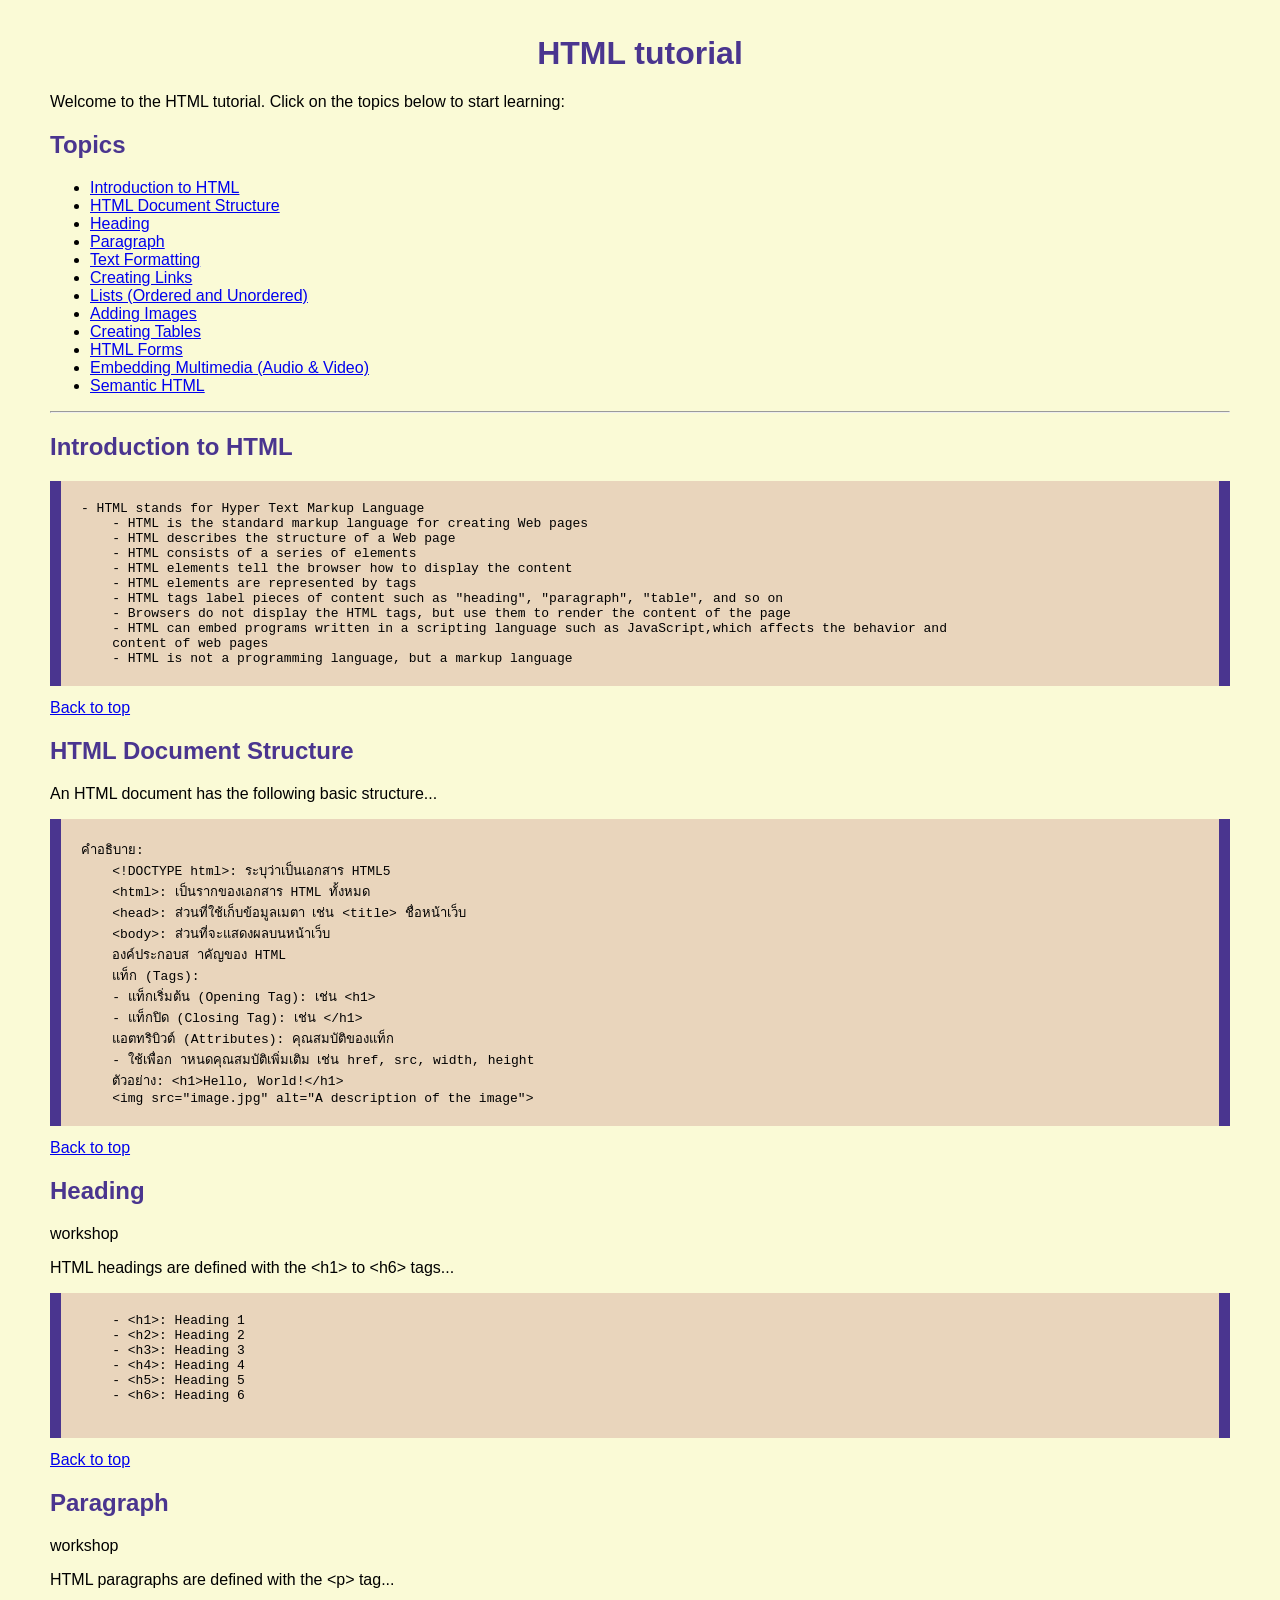
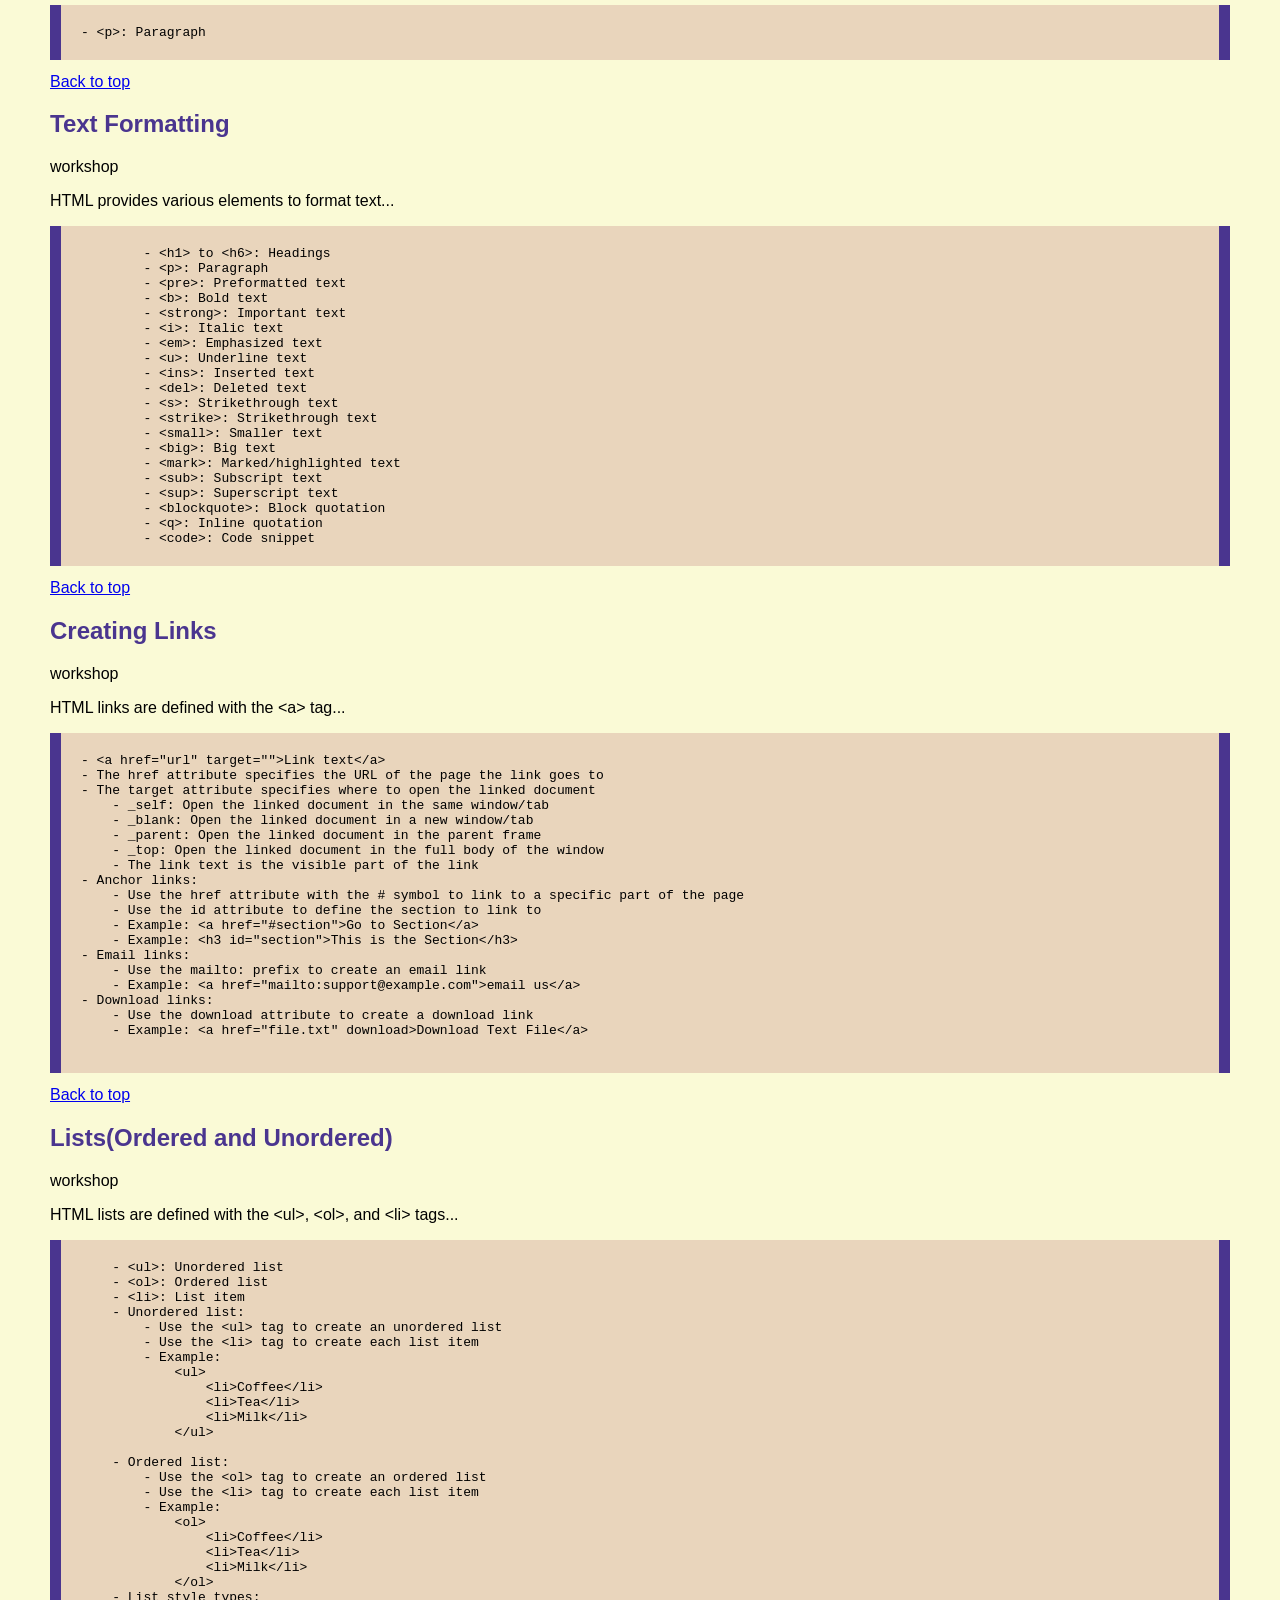
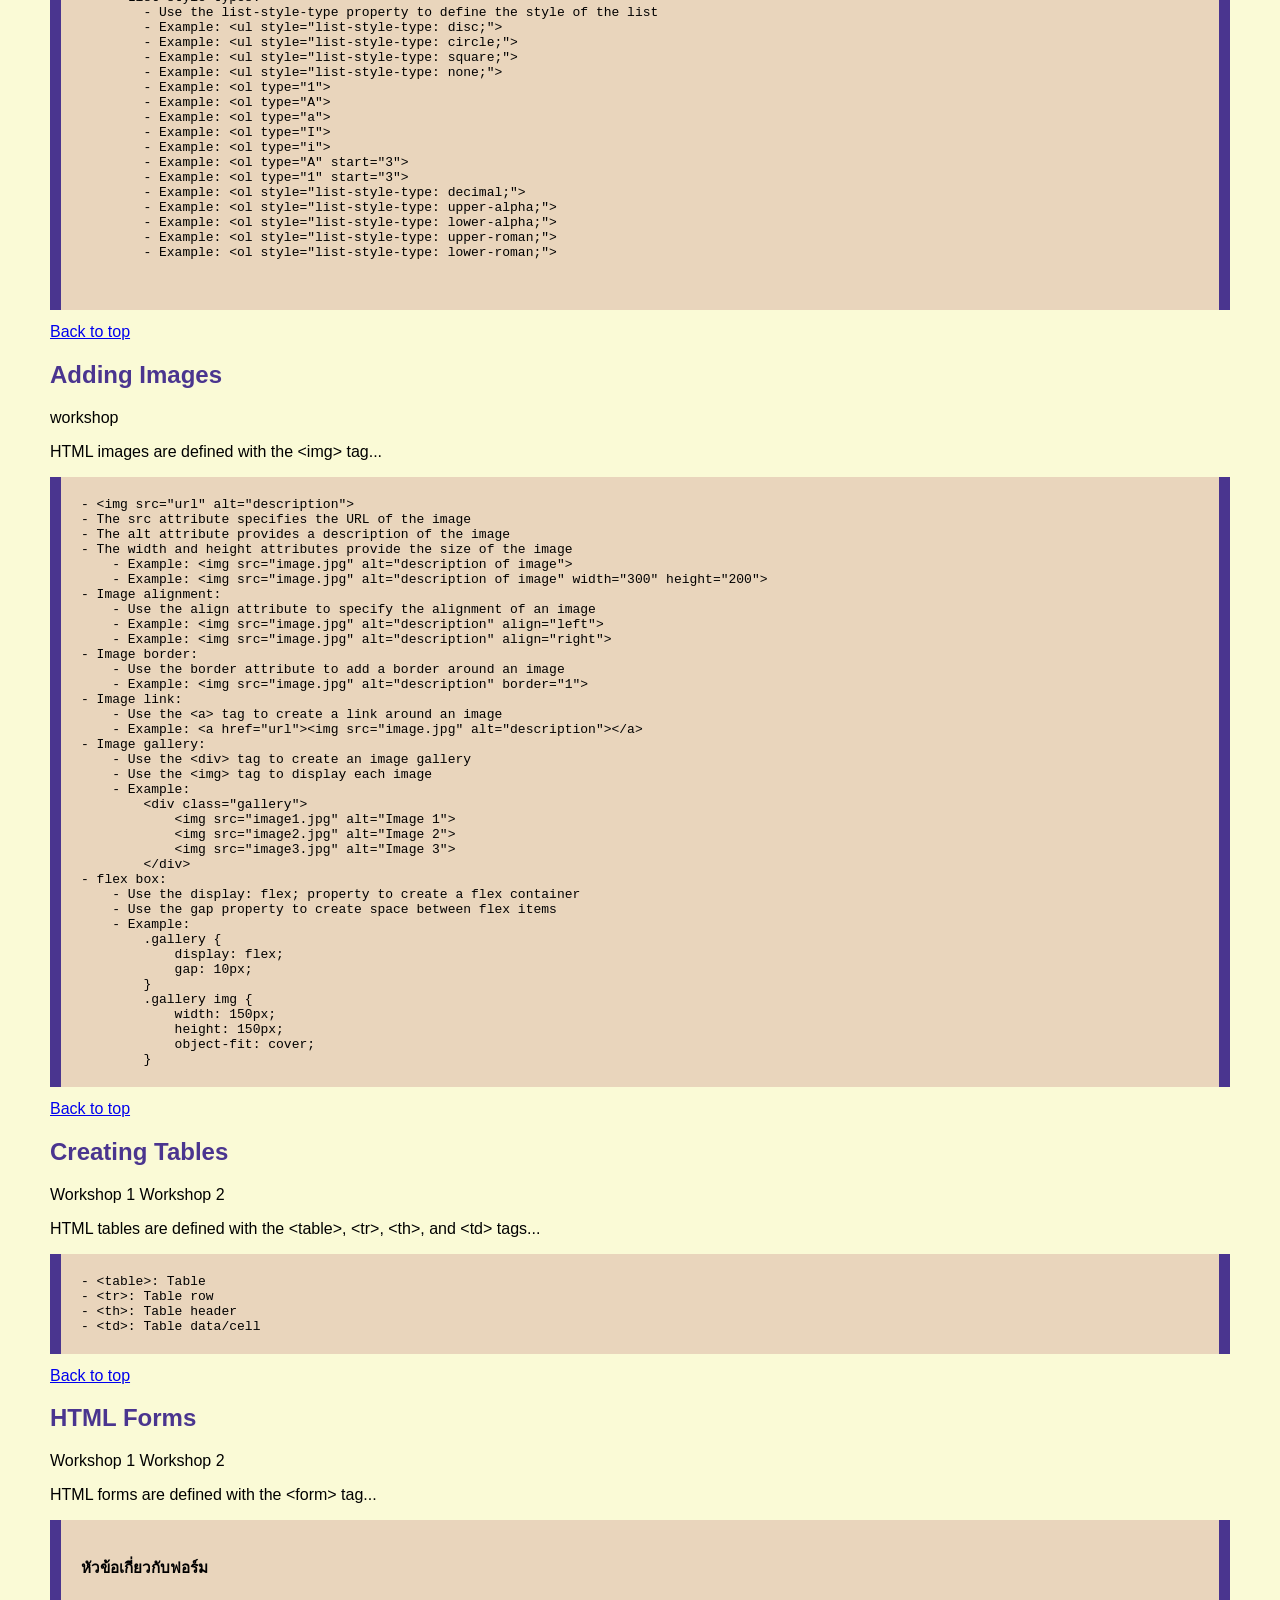
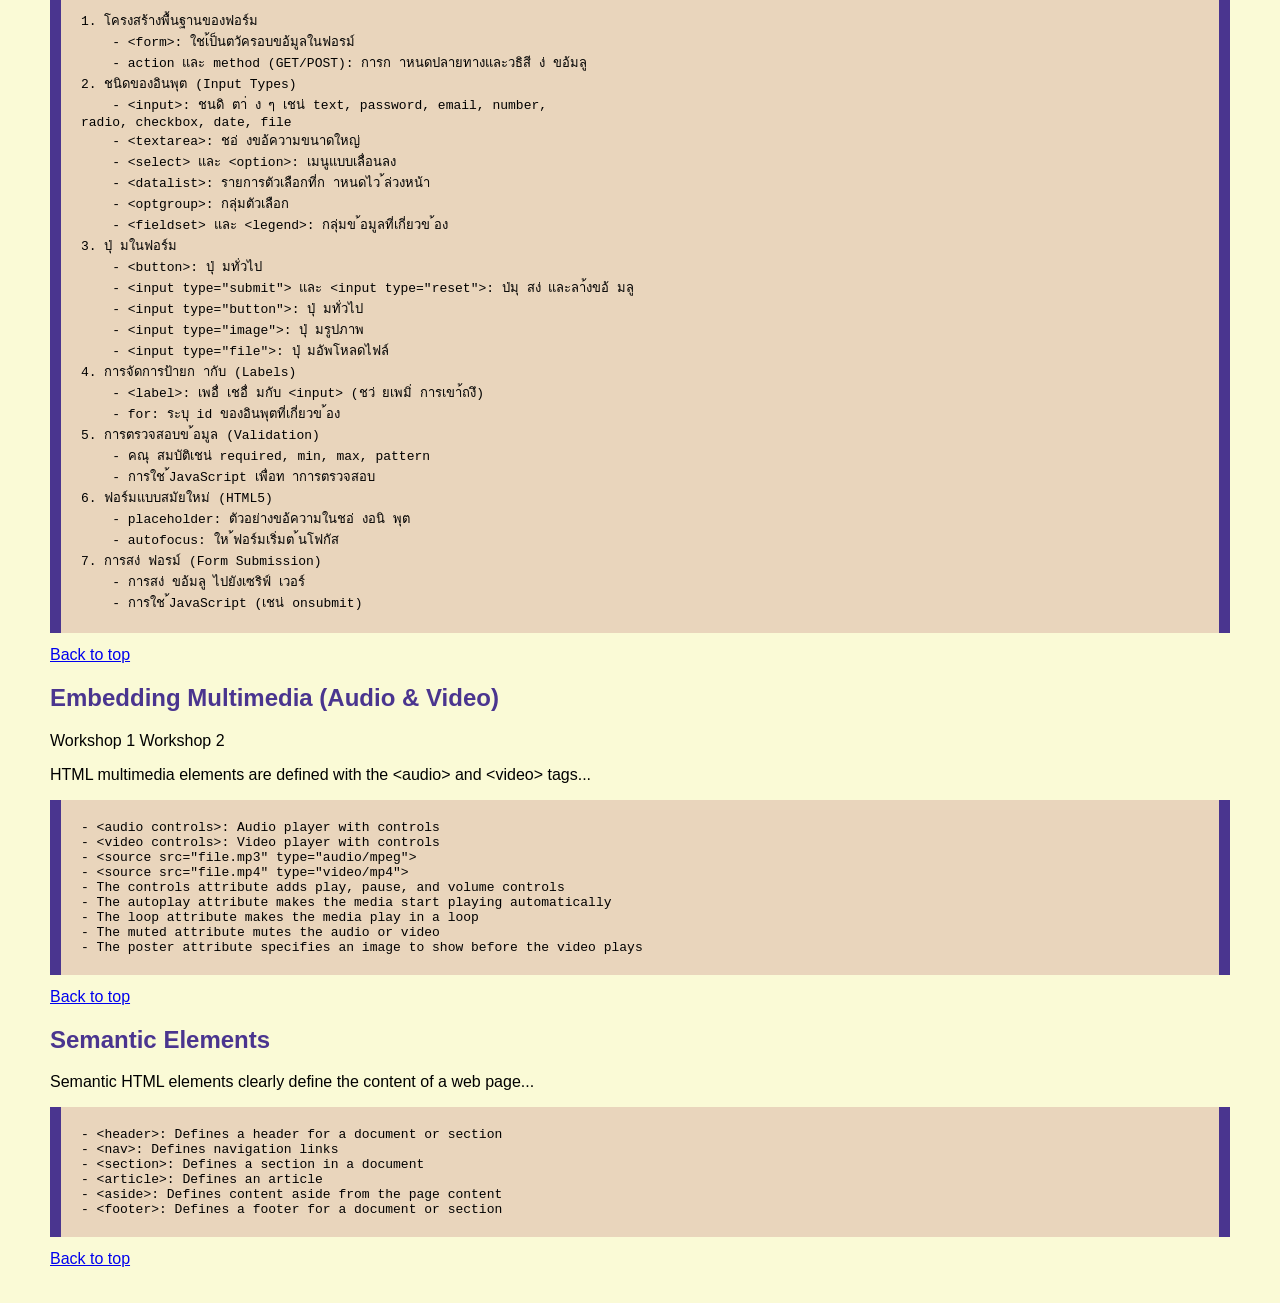
==== index.html @ 8aafbb65 "do home work" ====
<!DOCTYPE html>
<html lang="en">

<head>
    <meta charset="UTF-8">
    <meta name="viewport" content="width=device-width, initial-scale=1.0">
    <meta name="description" conteat="Learning about HTML">
    <title>Document</title>
    <style>
        body {
            font-family: Verdana, Geneva, Tahoma, sans-serif;
            background-color: #fafad6;
            margin: 35px 50px;
            scroll-behavior: smooth;
        }
        
        h1 {
            color:#4a358f;
            text-align: center;
        }
        h2 {
            color:#4a358f;
            text-align:left;
        }
        pre {
            background-color: rgb(233, 213, 188);
            padding:20px;
            border-left: 11px solid #4a358f;
            border-right: 11px solid #4a358f;
        }
            
    </style>
</head>
    <h1 id ="top">HTML tutorial</h1>
    <p>Welcome to the HTML tutorial. Click on the topics below to start learning:</p>
    <!-- topic -->
    
    <h2>Topics</h2>
    <ul>
        <li><a href="#Introduction">Introduction to HTML</a></li>
        <li><a href="#Structure">HTML Document Structure</a></li>
        <li><a href="#Heading">Heading</a></li>
        <li><a href="#Paragraph">Paragraph</a></li>
        <li><a href="#TextFormatting">Text Formatting</a></li>
        <li><a href="#CreatingLinks">Creating Links</a></li>
        <li><a href="#Lists">Lists (Ordered and Unordered)</a></li>
        <li><a href="#Images">Adding Images</a></li>
        <li><a href="#Tables">Creating Tables</a></li>
        <li><a href="#Forms">HTML Forms</a></li>
        <li><a href="#Multimedia">Embedding Multimedia (Audio & Video)</a></li>
        <li><a href="#Semantic">Semantic HTML</a></li>
    </ul>
    <hr>
    
    <!-- content -->

    <h2 id="Introduction">Introduction to HTML</h2>
    <pre>- HTML stands for Hyper Text Markup Language
    - HTML is the standard markup language for creating Web pages
    - HTML describes the structure of a Web page
    - HTML consists of a series of elements
    - HTML elements tell the browser how to display the content
    - HTML elements are represented by tags
    - HTML tags label pieces of content such as "heading", "paragraph", "table", and so on
    - Browsers do not display the HTML tags, but use them to render the content of the page
    - HTML can embed programs written in a scripting language such as JavaScript,which affects the behavior and
    content of web pages
    - HTML is not a programming language, but a markup language</pre>
    <a href="#top">Back to top</a>

    <h2 id="Structure">HTML Document Structure</h2>
    <p>An HTML document has the following basic structure...
    </p>
    <pre>คำอธิบาย:
    &lt;!DOCTYPE html&gt;: ระบุว่าเป็นเอกสาร HTML5
    &lt;html&gt;: เป็นรากของเอกสาร HTML ทั้งหมด
    &lt;head&gt;: ส่วนที่ใช้เก็บข้อมูลเมตา เช่น &lt;title&gt; ชื่อหน้าเว็บ
    &lt;body&gt;: ส่วนที่จะแสดงผลบนหน้าเว็บ
    องค์ประกอบส าคัญของ HTML
    แท็ก (Tags):
    - แท็กเริ่มต้น (Opening Tag): เช่น &lt;h1&gt;
    - แท็กปิด (Closing Tag): เช่น &lt;/h1&gt;
    แอตทริบิวต์ (Attributes): คุณสมบัติของแท็ก
    - ใช้เพื่อก าหนดคุณสมบัติเพิ่มเติม เช่น href, src, width, height
    ตัวอย่าง: &lt;h1&gt;Hello, World!&lt;/h1&gt;
    &lt;img src="image.jpg" alt="A description of the image"&gt;</pre>
    <a href="#top">Back to top</a>

    <h2 id="Heading">Heading</h2>
    <p>workshop</p>
    <p>HTML headings are defined with the &lt;h1&gt; to &lt;h6&gt; tags...</p>
    <pre>
    - &lt;h1&gt;: Heading 1
    - &lt;h2&gt;: Heading 2
    - &lt;h3&gt;: Heading 3
    - &lt;h4&gt;: Heading 4
    - &lt;h5&gt;: Heading 5
    - &lt;h6&gt;: Heading 6
    </pre>
    <a href="#top">Back to top</a>

    <h2 id="Paragraph">Paragraph</h2>
    <p>workshop</p>
    <p>HTML paragraphs are defined with the &lt;p&gt; tag...</p>
    <pre>- &lt;p&gt;: Paragraph</pre>
    <a href="#top">Back to top</a>

    <h2 id="TextFormatting">Text Formatting</h2>
    <p>workshop</p>
    <p>HTML provides various elements to format text...</p>
    <pre>
        - &lt;h1&gt; to &lt;h6&gt;: Headings
        - &lt;p&gt;: Paragraph
        - &lt;pre&gt;: Preformatted text
        - &lt;b&gt;: Bold text
        - &lt;strong&gt;: Important text
        - &lt;i&gt;: Italic text
        - &lt;em&gt;: Emphasized text
        - &lt;u&gt;: Underline text
        - &lt;ins&gt;: Inserted text
        - &lt;del&gt;: Deleted text
        - &lt;s&gt;: Strikethrough text
        - &lt;strike&gt;: Strikethrough text
        - &lt;small&gt;: Smaller text
        - &lt;big&gt;: Big text
        - &lt;mark&gt;: Marked/highlighted text
        - &lt;sub&gt;: Subscript text
        - &lt;sup&gt;: Superscript text
        - &lt;blockquote&gt;: Block quotation
        - &lt;q&gt;: Inline quotation
        - &lt;code&gt;: Code snippet
</pre>
    <a href="#top">Back to top</a>

    <h2 id="CreatingLinks">Creating Links</h2>
    <p>workshop</p>
    <p>HTML links are defined with the &lt;a&gt; tag...</p>
    <pre>
- &lt;a href="url" target=""&gt;Link text&lt;/a&gt;
- The href attribute specifies the URL of the page the link goes to
- The target attribute specifies where to open the linked document
    - _self: Open the linked document in the same window/tab
    - _blank: Open the linked document in a new window/tab
    - _parent: Open the linked document in the parent frame
    - _top: Open the linked document in the full body of the window
    - The link text is the visible part of the link
- Anchor links:
    - Use the href attribute with the # symbol to link to a specific part of the page
    - Use the id attribute to define the section to link to
    - Example: &lt;a href="#section"&gt;Go to Section&lt;/a&gt;
    - Example: &lt;h3 id="section"&gt;This is the Section&lt;/h3&gt;
- Email links:
    - Use the mailto: prefix to create an email link
    - Example: &lt;a href="mailto:support@example.com">email us&lt;/a&gt;
- Download links:
    - Use the download attribute to create a download link
    - Example: &lt;a href="file.txt" download&gt;Download Text File&lt;/a&gt;
    </pre>
    <a href="#top">Back to top</a>

    <h2 id="Lists">Lists(Ordered and Unordered)</h2>
    <p>workshop</p>
    <p>HTML lists are defined with the &lt;ul&gt;, &lt;ol&gt;, and &lt;li&gt; tags...</p>
    <pre>
    - &lt;ul&gt;: Unordered list
    - &lt;ol&gt;: Ordered list
    - &lt;li&gt;: List item
    - Unordered list:
        - Use the &lt;ul&gt; tag to create an unordered list
        - Use the &lt;li&gt; tag to create each list item
        - Example:
            &lt;ul&gt;
                &lt;li&gt;Coffee&lt;/li&gt;
                &lt;li&gt;Tea&lt;/li&gt;
                &lt;li&gt;Milk&lt;/li&gt;
            &lt;/ul&gt;

    - Ordered list:
        - Use the &lt;ol&gt; tag to create an ordered list
        - Use the &lt;li&gt; tag to create each list item
        - Example:
            &lt;ol&gt;
                &lt;li&gt;Coffee&lt;/li&gt;
                &lt;li&gt;Tea&lt;/li&gt;
                &lt;li&gt;Milk&lt;/li&gt;
            &lt;/ol&gt;
    - List style types:
        - Use the list-style-type property to define the style of the list
        - Example: &lt;ul style="list-style-type: disc;"&gt;
        - Example: &lt;ul style="list-style-type: circle;"&gt;
        - Example: &lt;ul style="list-style-type: square;"&gt;
        - Example: &lt;ul style="list-style-type: none;"&gt;
        - Example: &lt;ol type="1"&gt;
        - Example: &lt;ol type="A"&gt;
        - Example: &lt;ol type="a"&gt;
        - Example: &lt;ol type="I"&gt;
        - Example: &lt;ol type="i"&gt;
        - Example: &lt;ol type="A" start="3"&gt;
        - Example: &lt;ol type="1" start="3"&gt;
        - Example: &lt;ol style="list-style-type: decimal;"&gt;
        - Example: &lt;ol style="list-style-type: upper-alpha;"&gt;
        - Example: &lt;ol style="list-style-type: lower-alpha;"&gt;
        - Example: &lt;ol style="list-style-type: upper-roman;"&gt;
        - Example: &lt;ol style="list-style-type: lower-roman;"&gt;

    </pre>
    <a href="#top">Back to top</a>

    <h2 id="Images">Adding Images</h2>
    <p>workshop</p>
    <p>HTML images are defined with the &lt;img&gt; tag...</p>
    <pre>
- &lt;img src="url" alt="description"&gt;
- The src attribute specifies the URL of the image
- The alt attribute provides a description of the image
- The width and height attributes provide the size of the image
    - Example: &lt;img src="image.jpg" alt="description of image"&gt;
    - Example: &lt;img src="image.jpg" alt="description of image" width="300" height="200"&gt;
- Image alignment:
    - Use the align attribute to specify the alignment of an image
    - Example: &lt;img src="image.jpg" alt="description" align="left"&gt;
    - Example: &lt;img src="image.jpg" alt="description" align="right"&gt;
- Image border:
    - Use the border attribute to add a border around an image
    - Example: &lt;img src="image.jpg" alt="description" border="1"&gt;
- Image link:
    - Use the &lt;a&gt; tag to create a link around an image
    - Example: &lt;a href="url"&gt;&lt;img src="image.jpg" alt="description"&gt;&lt;/a&gt;
- Image gallery:
    - Use the &lt;div&gt; tag to create an image gallery
    - Use the &lt;img&gt; tag to display each image
    - Example:
        &lt;div class="gallery"&gt;
            &lt;img src="image1.jpg" alt="Image 1"&gt;
            &lt;img src="image2.jpg" alt="Image 2"&gt;
            &lt;img src="image3.jpg" alt="Image 3"&gt;
        &lt;/div&gt;
- flex box:
    - Use the display: flex; property to create a flex container
    - Use the gap property to create space between flex items
    - Example:
        .gallery {
            display: flex;
            gap: 10px;
        }
        .gallery img {
            width: 150px;
            height: 150px;
            object-fit: cover;
        }
</pre>
    <a href="#top">Back to top</a>

    <h2 id="Tables">Creating Tables</h2>
    <p>Workshop 1
Workshop 2</p>
    <p>HTML tables are defined with the &lt;table&gt;, &lt;tr&gt;, &lt;th&gt;, and &lt;td&gt; tags...</p>
    <pre>
- &lt;table&gt;: Table
- &lt;tr&gt;: Table row
- &lt;th&gt;: Table header
- &lt;td&gt;: Table data/cell</pre>
    <a href="#top">Back to top</a>

    <h2 id="Forms">HTML Forms</h2>
    <p>Workshop 1
Workshop 2</p>
    <p>HTML forms are defined with the &lt;form&gt; tag...</p>
    <pre>
<h3>หัวข้อเกี่ยวกับฟอร์ม</h3>
1. โครงสร้างพื้นฐานของฟอร์ม
    - &lt;form>: ใชเ้ป็นตวัครอบขอ้มูลในฟอรม์
    - action และ method (GET/POST): การก าหนดปลายทางและวธิสี ง่ ขอ้มลู
2. ชนิดของอินพุต (Input Types)
    - &lt;input>: ชนดิ ตา่ ง ๆ เชน่ text, password, email, number,
radio, checkbox, date, file
    - &lt;textarea>: ชอ่ งขอ้ความขนาดใหญ่
    - &lt;select> และ &lt;option>: เมนูแบบเลื่อนลง
    - &lt;datalist>: รายการตัวเลือกที่ก าหนดไว ้ล่วงหน้า
    - &lt;optgroup>: กลุ่มตัวเลือก
    - &lt;fieldset> และ &lt;legend>: กลุ่มข ้อมูลที่เกี่ยวข ้อง
3. ปุ่ มในฟอร์ม
    - &lt;button>: ปุ่ มทั่วไป
    - &lt;input type="submit"> และ &lt;input type="reset">: ป่มุ สง่ และลา้งขอ้ มลู
    - &lt;input type="button">: ปุ่ มทั่วไป
    - &lt;input type="image">: ปุ่ มรูปภาพ
    - &lt;input type="file">: ปุ่ มอัพโหลดไฟล์
4. การจัดการป้ายก ากับ (Labels)
    - &lt;label>: เพอื่ เชอื่ มกับ &lt;input> (ชว่ ยเพมิ่ การเขา้ถงึ)
    - for: ระบุ id ของอินพุตที่เกี่ยวข ้อง
5. การตรวจสอบข ้อมูล (Validation)
    - คณุ สมบัติเชน่ required, min, max, pattern
    - การใช ้JavaScript เพื่อท าการตรวจสอบ
6. ฟอร์มแบบสมัยใหม่ (HTML5)
    - placeholder: ตัวอย่างขอ้ความในชอ่ งอนิ พุต
    - autofocus: ให ้ฟอร์มเริ่มต ้นโฟกัส
7. การสง่ ฟอรม์ (Form Submission)
    - การสง่ ขอ้มลู ไปยังเซริฟ์ เวอร์
    - การใช ้JavaScript (เชน่ onsubmit)</pre>
    <a href="#top">Back to top</a>

    <h2 id="Multimedia">Embedding Multimedia (Audio & Video)</h2>
    <p>Workshop 1
Workshop 2</p>
    <p>HTML multimedia elements are defined with the &lt;audio&gt; and &lt;video&gt; tags...</p>
    <pre>
- &lt;audio controls&gt;: Audio player with controls
- &lt;video controls&gt;: Video player with controls
- &lt;source src="file.mp3" type="audio/mpeg"&gt;
- &lt;source src="file.mp4" type="video/mp4"&gt;
- The controls attribute adds play, pause, and volume controls
- The autoplay attribute makes the media start playing automatically
- The loop attribute makes the media play in a loop
- The muted attribute mutes the audio or video
- The poster attribute specifies an image to show before the video plays
</pre>
    <a href="#top">Back to top</a>
    
    <h2 id="Semantic_Elements">Semantic Elements</h2>
    <p>Semantic HTML elements clearly define the content of a web page...</p>
    <pre>- &lt;header&gt;: Defines a header for a document or section
- &lt;nav&gt;: Defines navigation links
- &lt;section&gt;: Defines a section in a document
- &lt;article&gt;: Defines an article
- &lt;aside&gt;: Defines content aside from the page content
- &lt;footer&gt;: Defines a footer for a document or section
</pre>
    <a href="#top">Back to top</a>

<body>
    
</body>

</html>
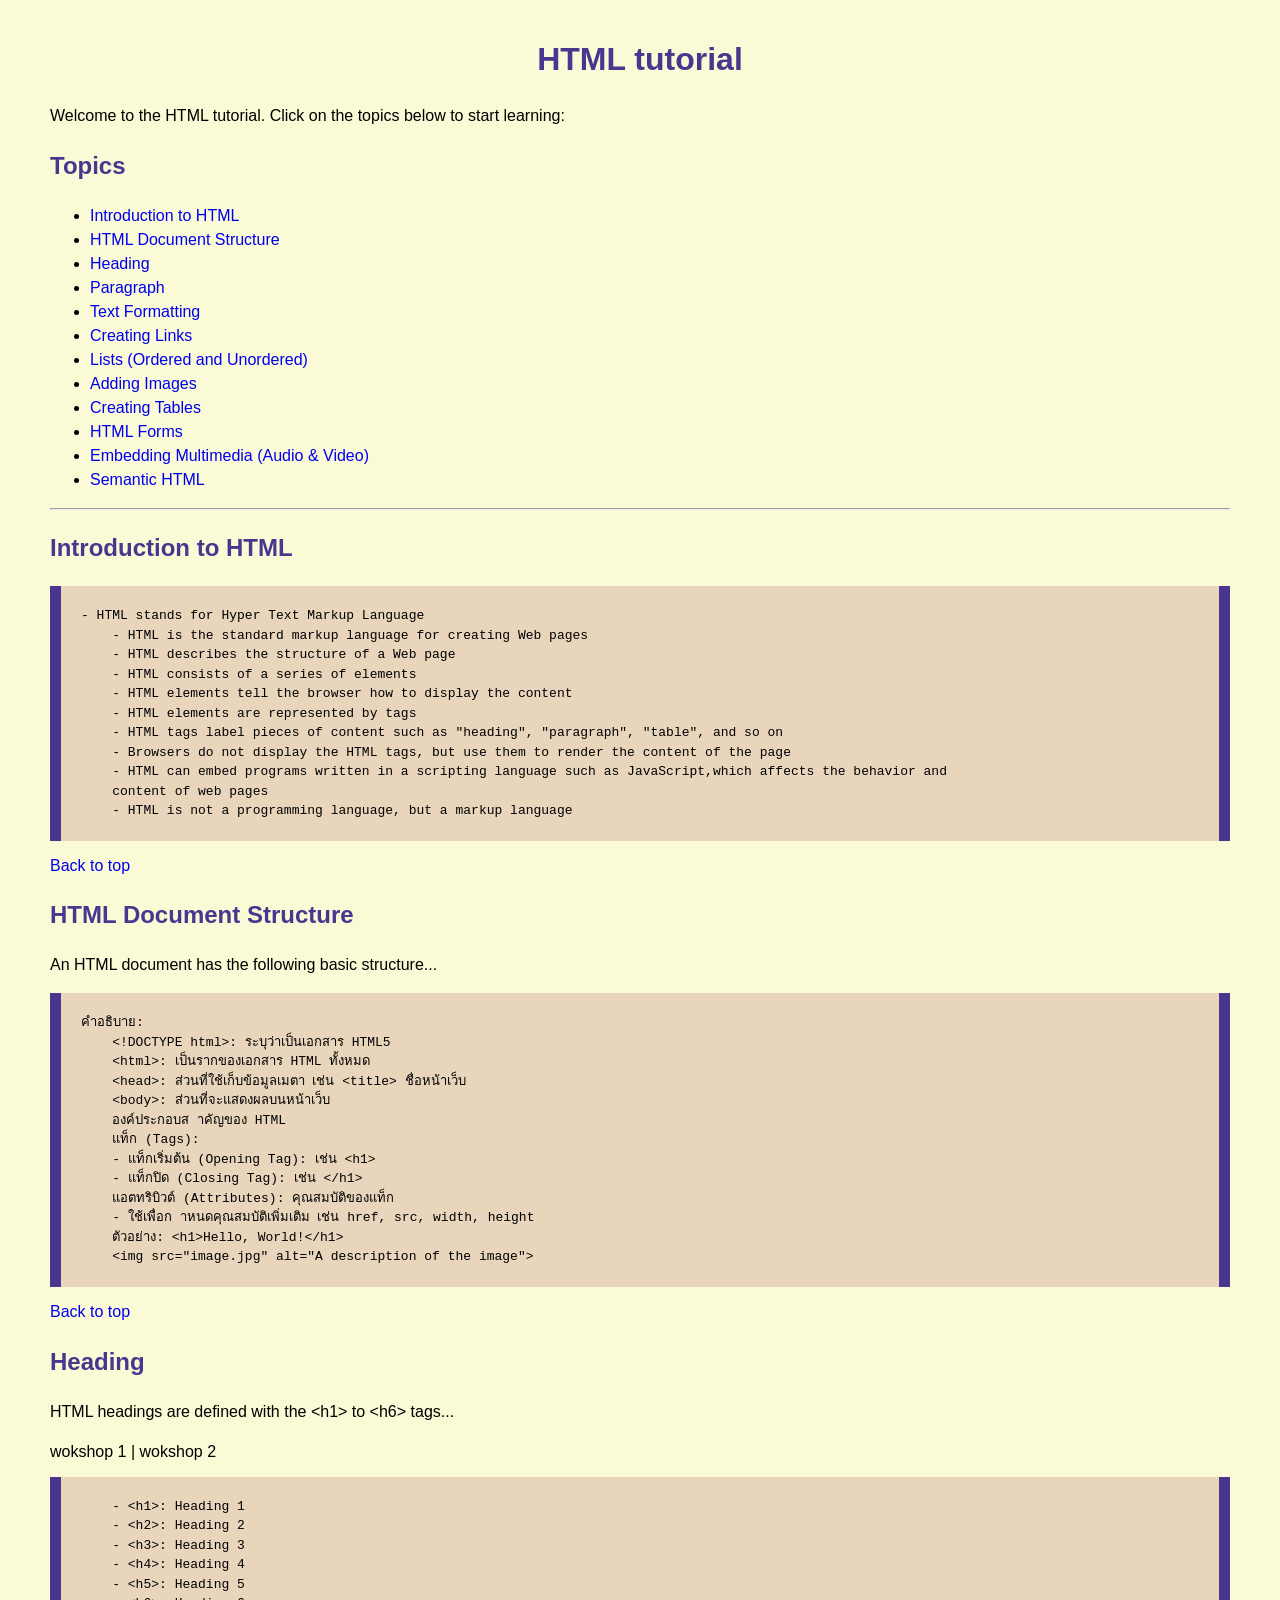
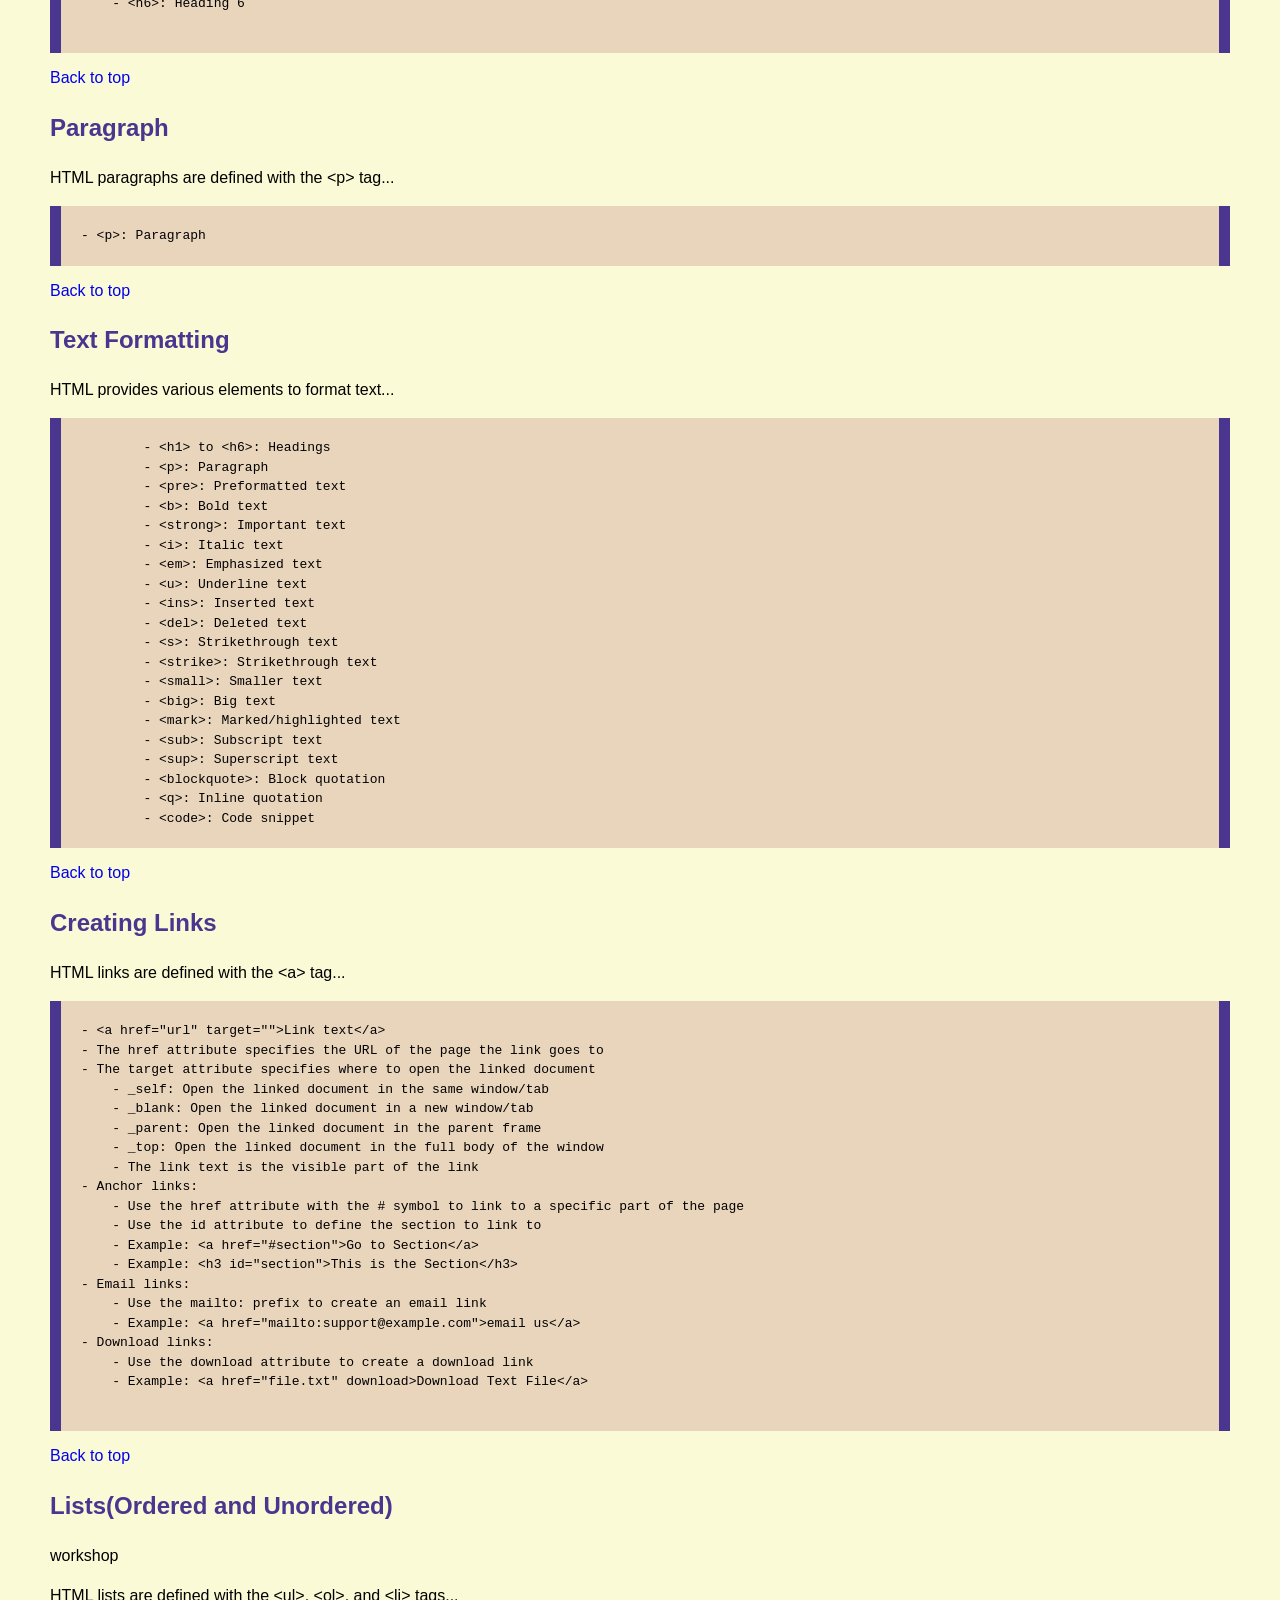
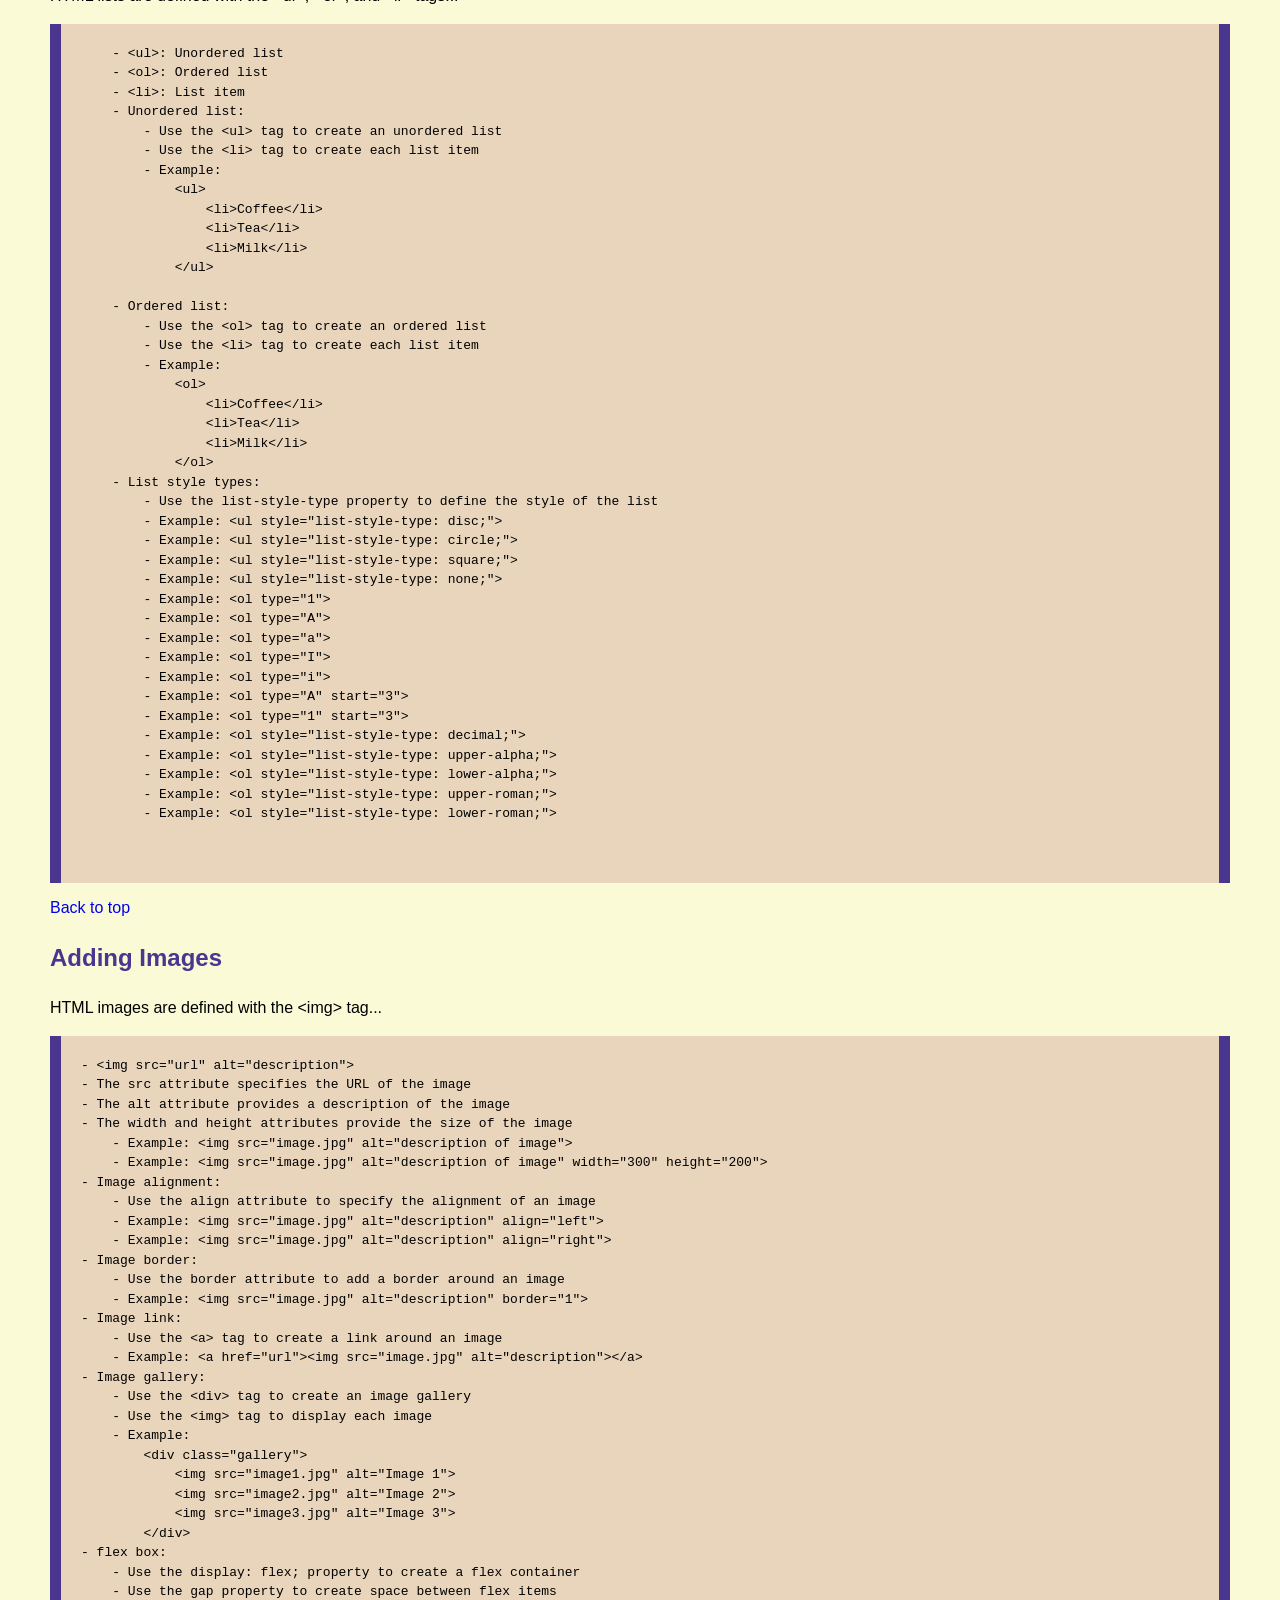
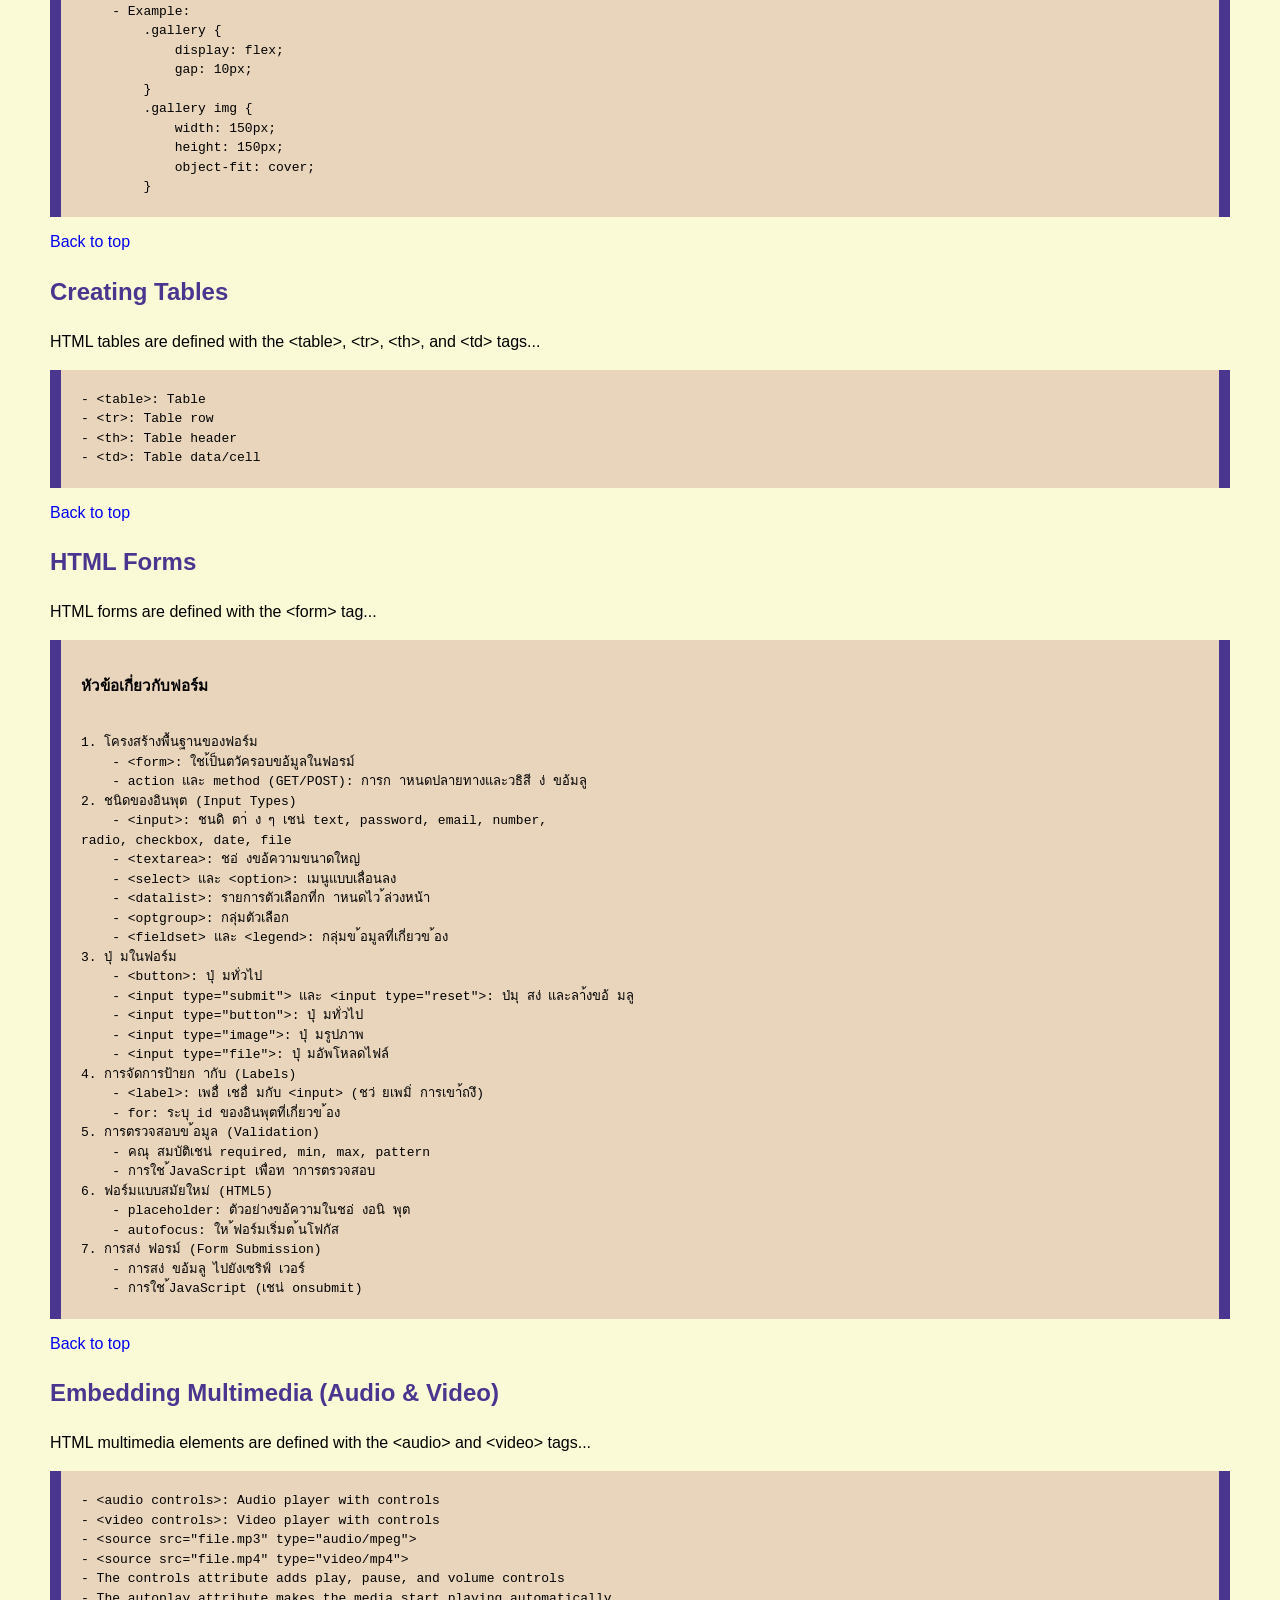
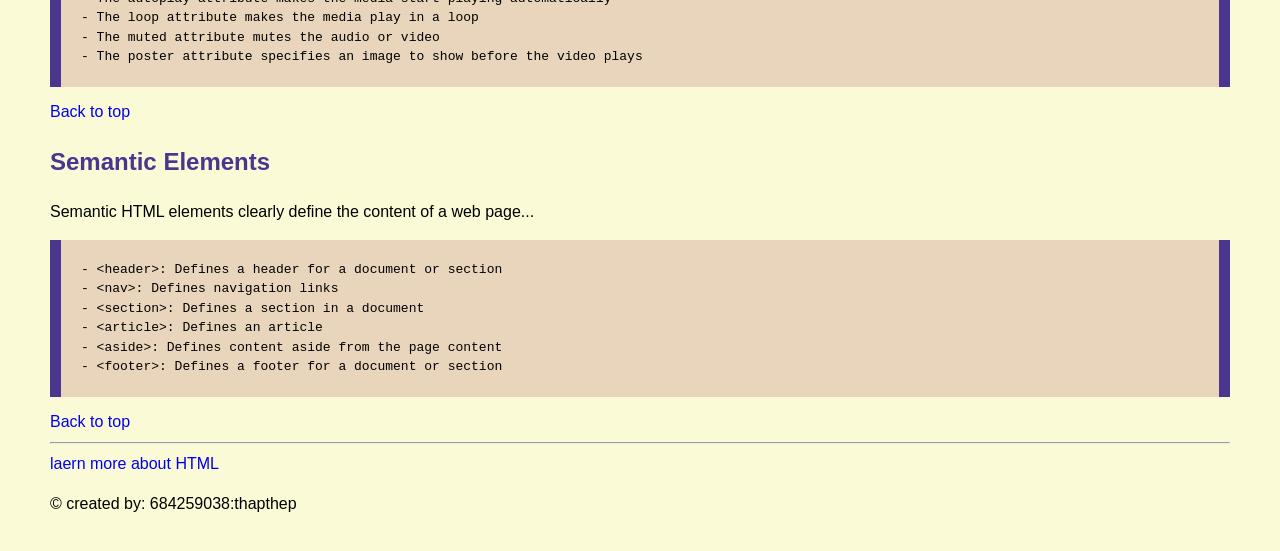
==== commit 04b529a5: "finish topic V.1" ====
--- a/index.html
+++ b/index.html
@@ -7,11 +7,13 @@
     <meta name="description" conteat="Learning about HTML">
     <title>Document</title>
     <style>
+        html{scroll-behavior: smooth;}
         body {
             font-family: Verdana, Geneva, Tahoma, sans-serif;
             background-color: #fafad6;
             margin: 35px 50px;
-            scroll-behavior: smooth;
+            
+            line-height: 1.5;
         }
         
         h1 {
@@ -20,15 +22,27 @@
         }
         h2 {
             color:#4a358f;
-            text-align:left;
+            text-align:left; 
         }
         pre {
             background-color: rgb(233, 213, 188);
             padding:20px;
             border-left: 11px solid #4a358f;
             border-right: 11px solid #4a358f;
-        }
-            
+            white-space: pre-wrap;
+        }
+        a{
+            text-decoration: none;
+        }
+        a:hover{
+            color: rgb(255, 0, 0);
+            background-color: #c3b9ff;
+            padding: 20;
+        }
+        .text-center{
+            text-align: center;
+        }
+        
     </style>
 </head>
     <h1 id ="top">HTML tutorial</h1>
@@ -87,8 +101,9 @@
     <a href="#top">Back to top</a>
 
     <h2 id="Heading">Heading</h2>
-    <p>workshop</p>
     <p>HTML headings are defined with the &lt;h1&gt; to &lt;h6&gt; tags...</p>
+    <a herf="w03-01-heading.html">wokshop 1</a>
+    <a herf="w03-02-heading.html">| wokshop 2</a>
     <pre>
     - &lt;h1&gt;: Heading 1
     - &lt;h2&gt;: Heading 2
@@ -100,13 +115,11 @@
     <a href="#top">Back to top</a>
 
     <h2 id="Paragraph">Paragraph</h2>
-    <p>workshop</p>
     <p>HTML paragraphs are defined with the &lt;p&gt; tag...</p>
     <pre>- &lt;p&gt;: Paragraph</pre>
     <a href="#top">Back to top</a>
 
     <h2 id="TextFormatting">Text Formatting</h2>
-    <p>workshop</p>
     <p>HTML provides various elements to format text...</p>
     <pre>
         - &lt;h1&gt; to &lt;h6&gt;: Headings
@@ -133,7 +146,6 @@
     <a href="#top">Back to top</a>
 
     <h2 id="CreatingLinks">Creating Links</h2>
-    <p>workshop</p>
     <p>HTML links are defined with the &lt;a&gt; tag...</p>
     <pre>
 - &lt;a href="url" target=""&gt;Link text&lt;/a&gt;
@@ -207,7 +219,6 @@
     <a href="#top">Back to top</a>
 
     <h2 id="Images">Adding Images</h2>
-    <p>workshop</p>
     <p>HTML images are defined with the &lt;img&gt; tag...</p>
     <pre>
 - &lt;img src="url" alt="description"&gt;
@@ -252,8 +263,6 @@
     <a href="#top">Back to top</a>
 
     <h2 id="Tables">Creating Tables</h2>
-    <p>Workshop 1
-Workshop 2</p>
     <p>HTML tables are defined with the &lt;table&gt;, &lt;tr&gt;, &lt;th&gt;, and &lt;td&gt; tags...</p>
     <pre>
 - &lt;table&gt;: Table
@@ -263,8 +272,6 @@
     <a href="#top">Back to top</a>
 
     <h2 id="Forms">HTML Forms</h2>
-    <p>Workshop 1
-Workshop 2</p>
     <p>HTML forms are defined with the &lt;form&gt; tag...</p>
     <pre>
 <h3>หัวข้อเกี่ยวกับฟอร์ม</h3>
@@ -300,8 +307,6 @@
     <a href="#top">Back to top</a>
 
     <h2 id="Multimedia">Embedding Multimedia (Audio & Video)</h2>
-    <p>Workshop 1
-Workshop 2</p>
     <p>HTML multimedia elements are defined with the &lt;audio&gt; and &lt;video&gt; tags...</p>
     <pre>
 - &lt;audio controls&gt;: Audio player with controls
@@ -316,7 +321,7 @@
 </pre>
     <a href="#top">Back to top</a>
     
-    <h2 id="Semantic_Elements">Semantic Elements</h2>
+    <h2 id="Semantic">Semantic Elements</h2>
     <p>Semantic HTML elements clearly define the content of a web page...</p>
     <pre>- &lt;header&gt;: Defines a header for a document or section
 - &lt;nav&gt;: Defines navigation links
@@ -326,6 +331,11 @@
 - &lt;footer&gt;: Defines a footer for a document or section
 </pre>
     <a href="#top">Back to top</a>
+    <hr>
+    <div >
+        <a href="https://www.w3schools.com/html/default.asp">laern more about HTML</a>
+        <p>&copy; created by: 684259038:thapthep</p>
+    </div>
 
 <body>
     
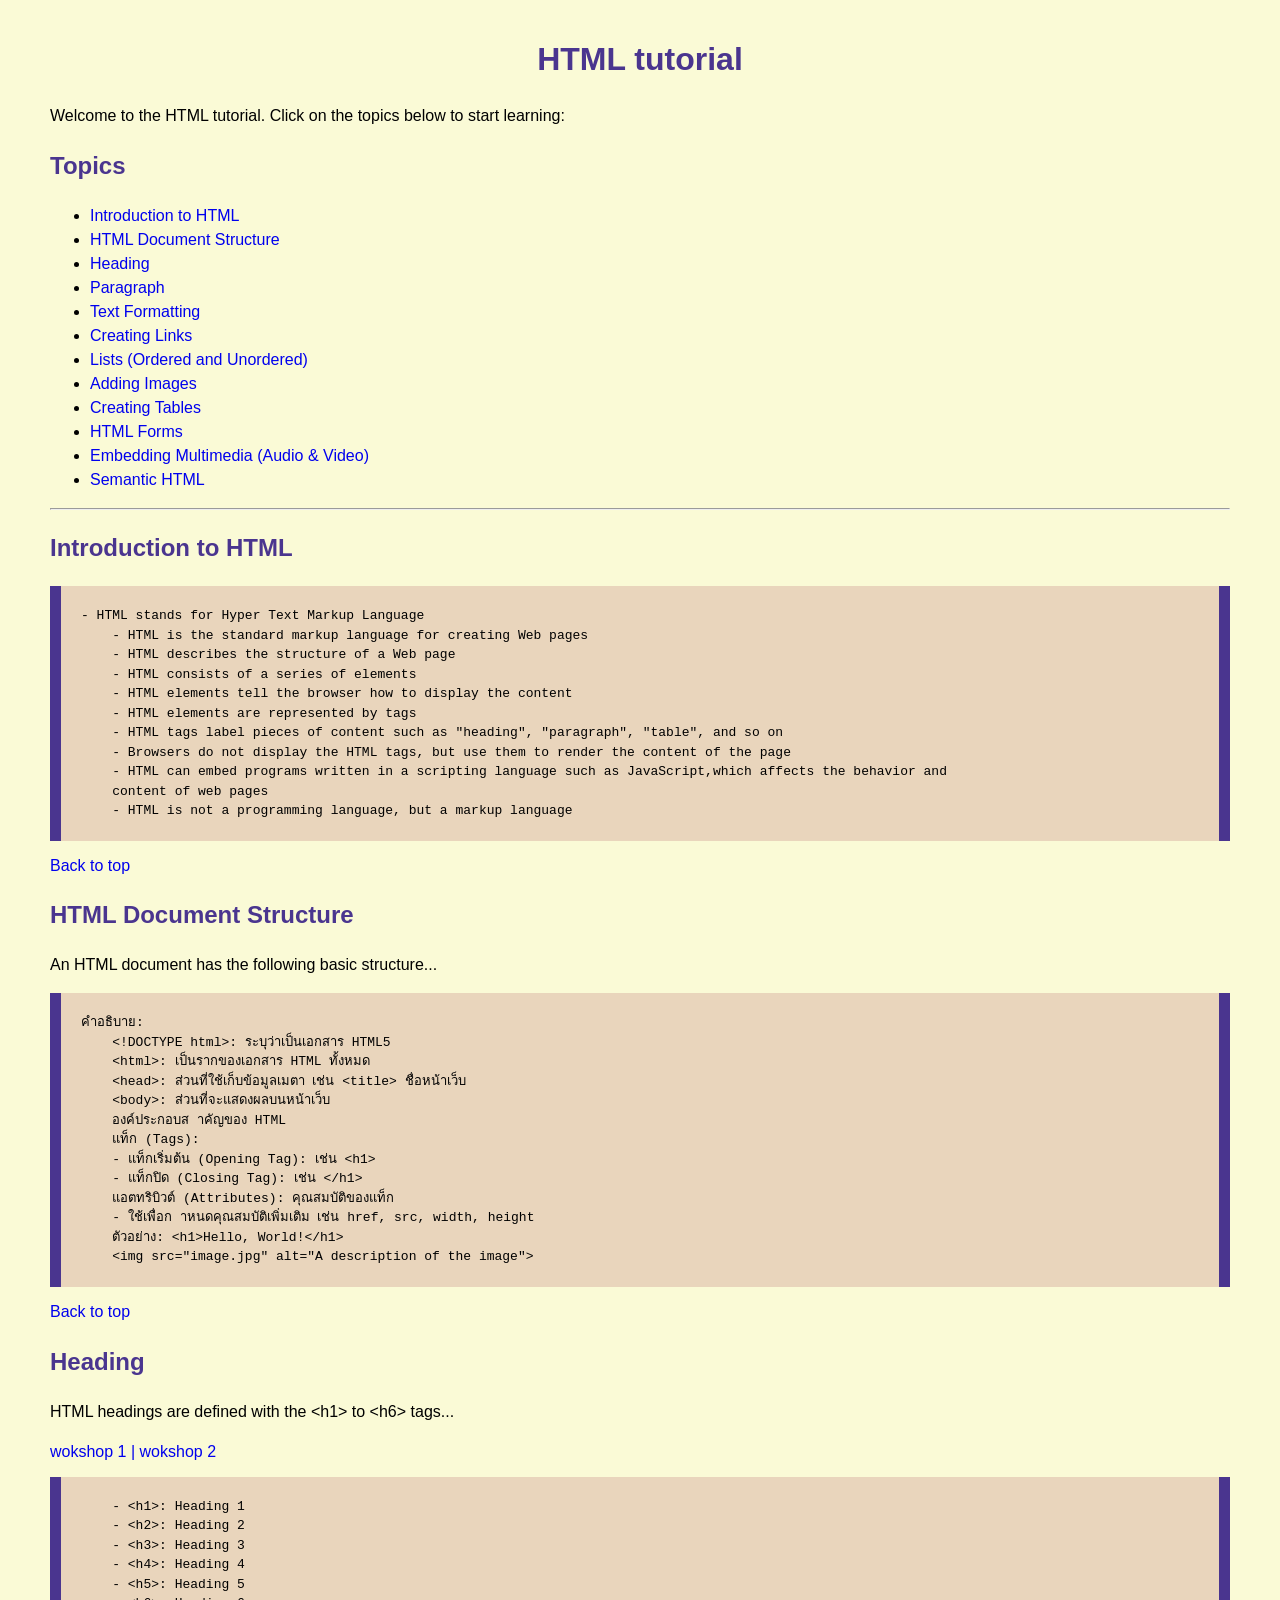
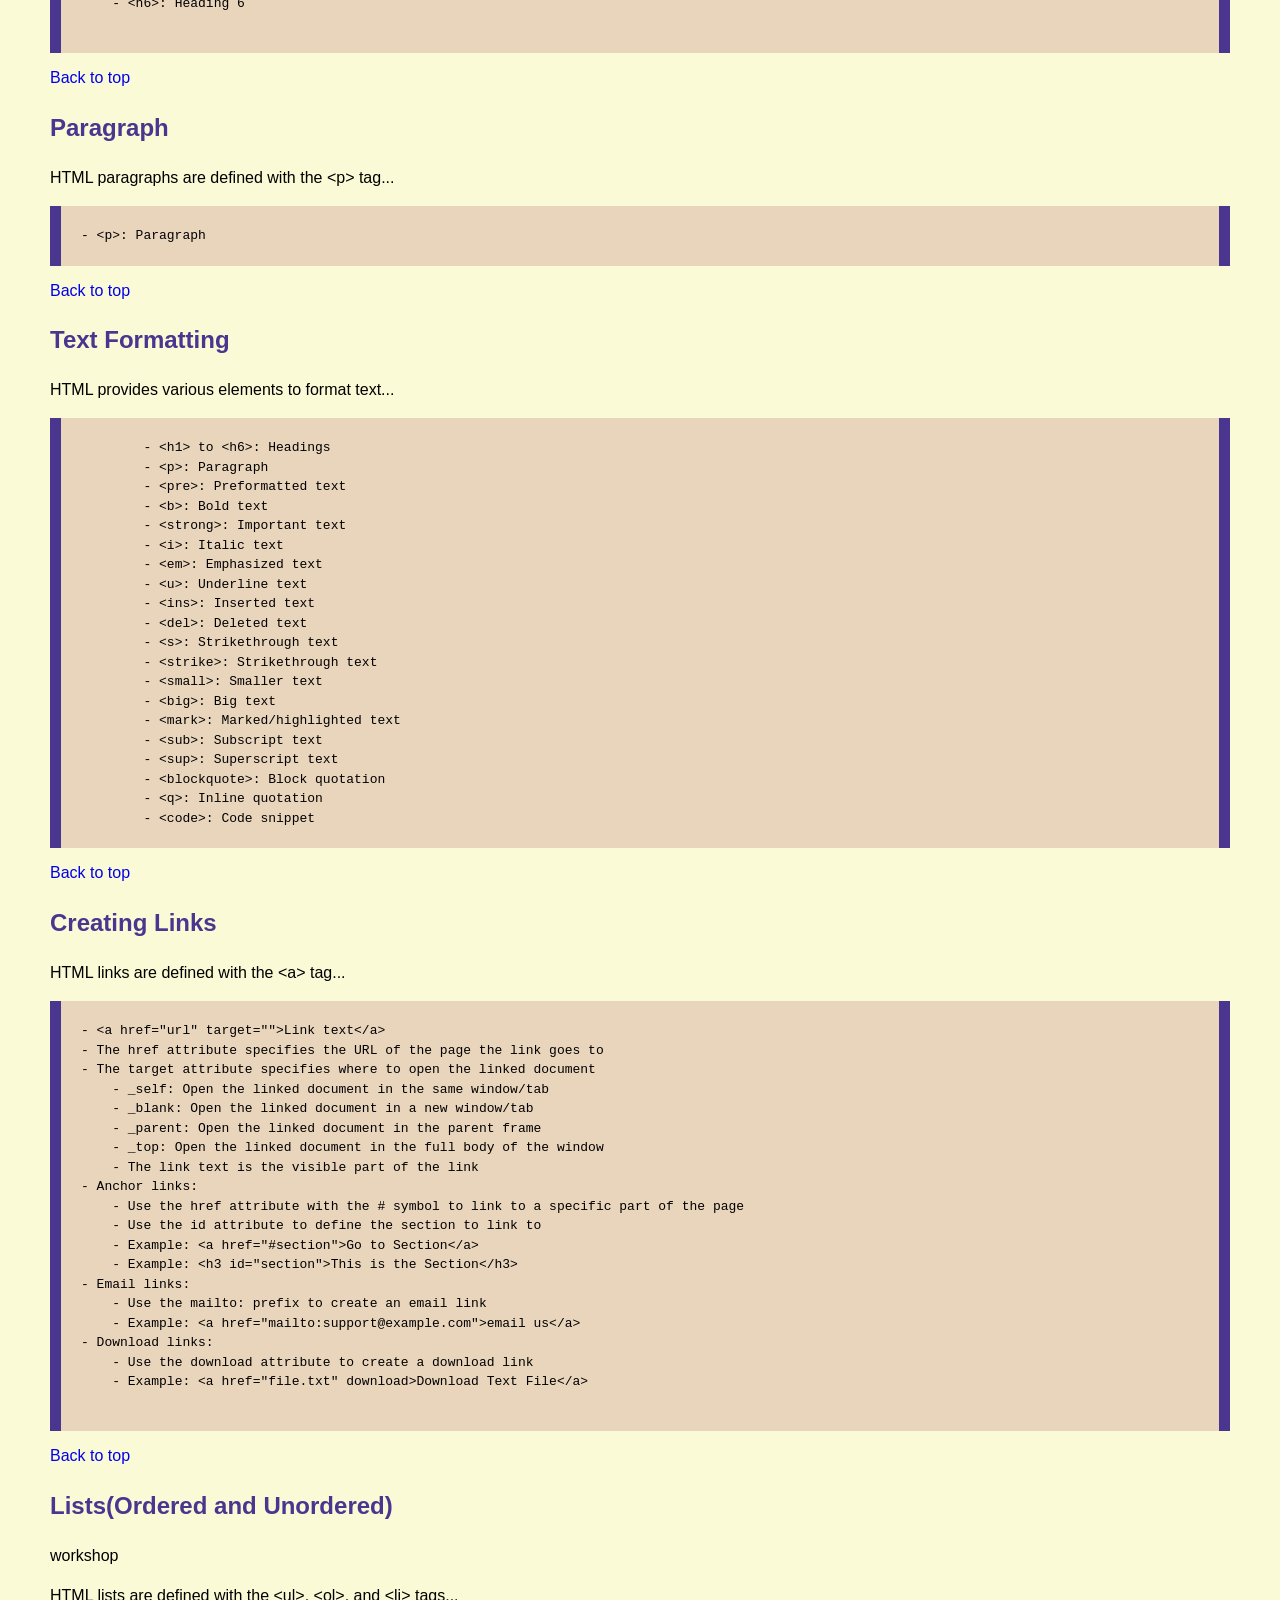
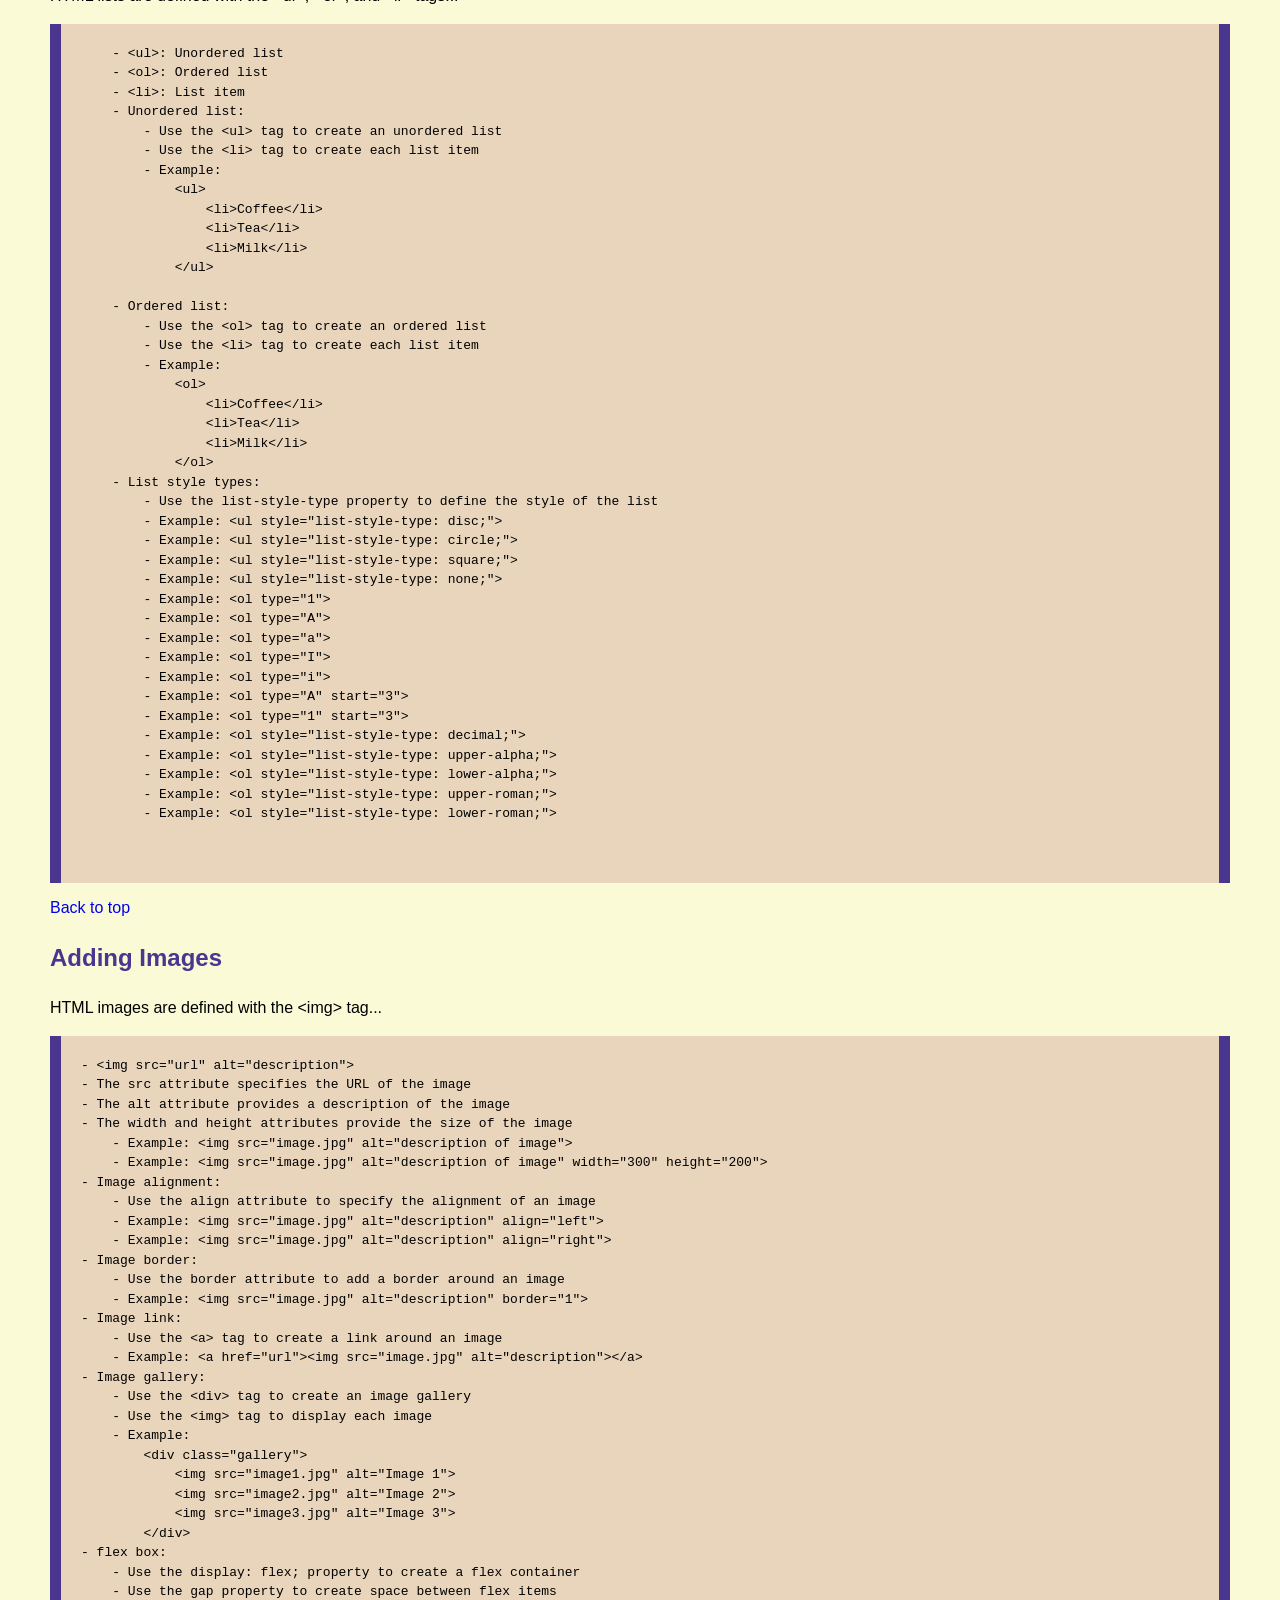
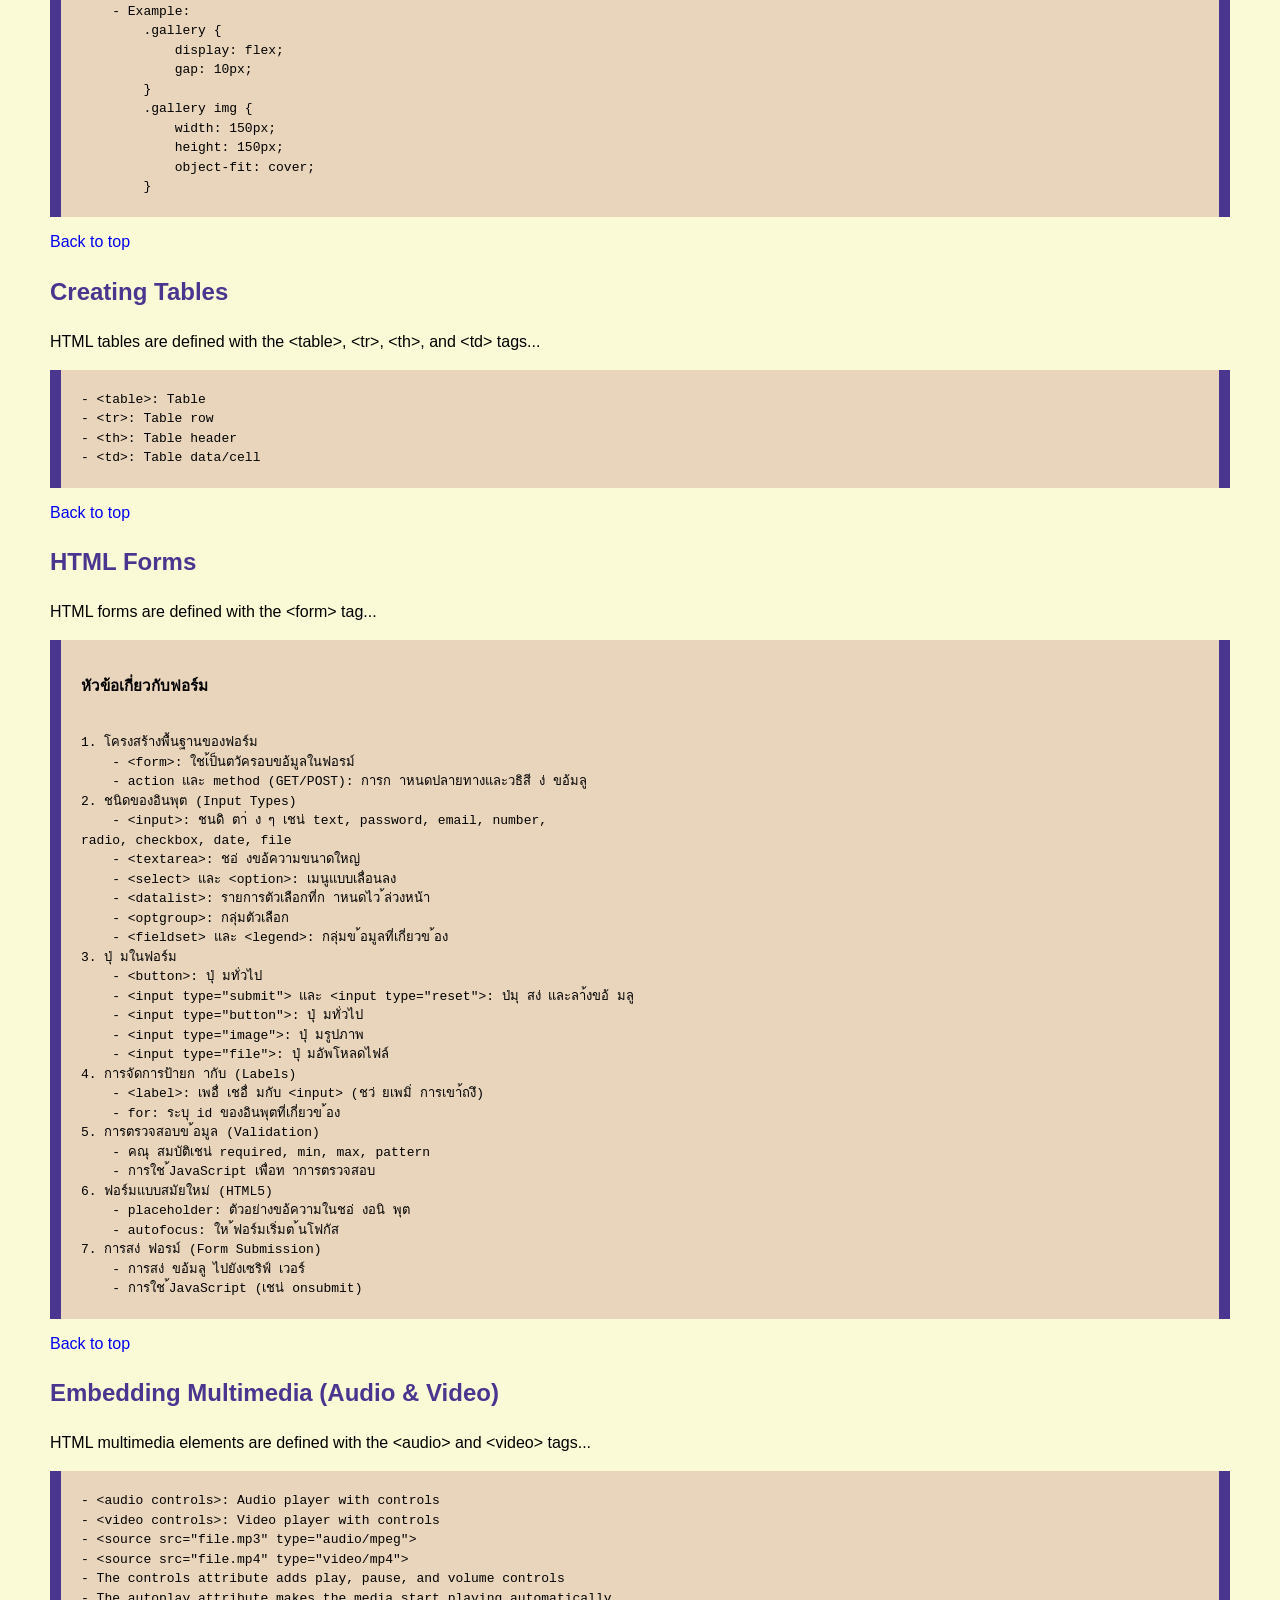
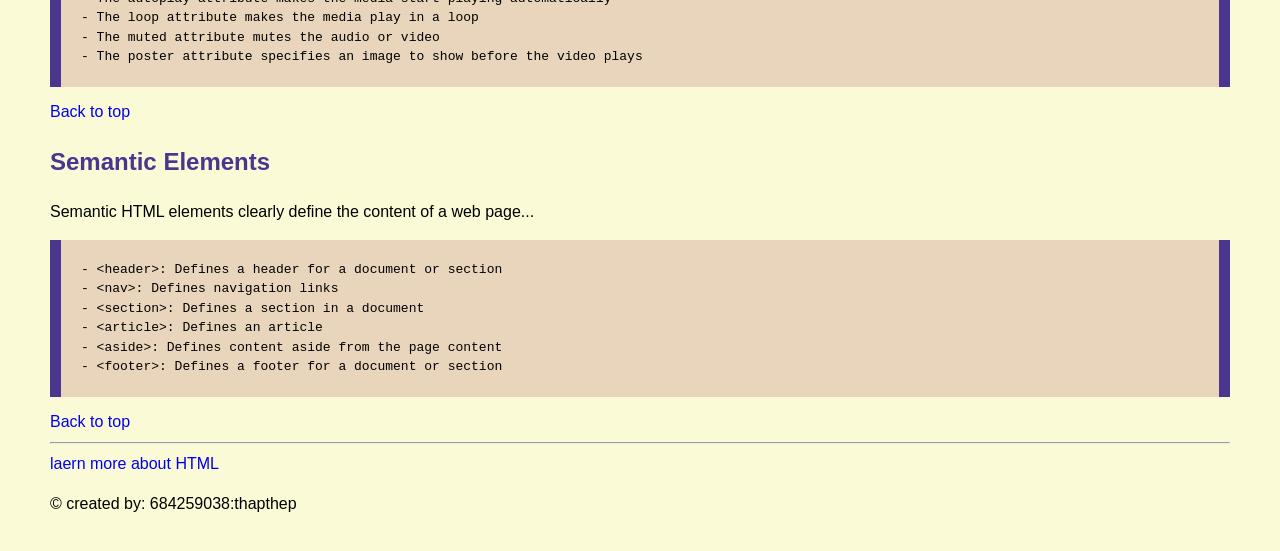
==== commit dd6f067f: "finish yet" ====
--- a/index.html
+++ b/index.html
@@ -1,344 +1,343 @@
-<!DOCTYPE html>
-<html lang="en">
-
-<head>
-    <meta charset="UTF-8">
-    <meta name="viewport" content="width=device-width, initial-scale=1.0">
-    <meta name="description" conteat="Learning about HTML">
-    <title>Document</title>
-    <style>
-        html{scroll-behavior: smooth;}
-        body {
-            font-family: Verdana, Geneva, Tahoma, sans-serif;
-            background-color: #fafad6;
-            margin: 35px 50px;
-            
-            line-height: 1.5;
-        }
-        
-        h1 {
-            color:#4a358f;
-            text-align: center;
-        }
-        h2 {
-            color:#4a358f;
-            text-align:left; 
-        }
-        pre {
-            background-color: rgb(233, 213, 188);
-            padding:20px;
-            border-left: 11px solid #4a358f;
-            border-right: 11px solid #4a358f;
-            white-space: pre-wrap;
-        }
-        a{
-            text-decoration: none;
-        }
-        a:hover{
-            color: rgb(255, 0, 0);
-            background-color: #c3b9ff;
-            padding: 20;
-        }
-        .text-center{
-            text-align: center;
-        }
-        
-    </style>
-</head>
-    <h1 id ="top">HTML tutorial</h1>
-    <p>Welcome to the HTML tutorial. Click on the topics below to start learning:</p>
-    <!-- topic -->
-    
-    <h2>Topics</h2>
-    <ul>
-        <li><a href="#Introduction">Introduction to HTML</a></li>
-        <li><a href="#Structure">HTML Document Structure</a></li>
-        <li><a href="#Heading">Heading</a></li>
-        <li><a href="#Paragraph">Paragraph</a></li>
-        <li><a href="#TextFormatting">Text Formatting</a></li>
-        <li><a href="#CreatingLinks">Creating Links</a></li>
-        <li><a href="#Lists">Lists (Ordered and Unordered)</a></li>
-        <li><a href="#Images">Adding Images</a></li>
-        <li><a href="#Tables">Creating Tables</a></li>
-        <li><a href="#Forms">HTML Forms</a></li>
-        <li><a href="#Multimedia">Embedding Multimedia (Audio & Video)</a></li>
-        <li><a href="#Semantic">Semantic HTML</a></li>
-    </ul>
-    <hr>
-    
-    <!-- content -->
-
-    <h2 id="Introduction">Introduction to HTML</h2>
-    <pre>- HTML stands for Hyper Text Markup Language
-    - HTML is the standard markup language for creating Web pages
-    - HTML describes the structure of a Web page
-    - HTML consists of a series of elements
-    - HTML elements tell the browser how to display the content
-    - HTML elements are represented by tags
-    - HTML tags label pieces of content such as "heading", "paragraph", "table", and so on
-    - Browsers do not display the HTML tags, but use them to render the content of the page
-    - HTML can embed programs written in a scripting language such as JavaScript,which affects the behavior and
-    content of web pages
-    - HTML is not a programming language, but a markup language</pre>
-    <a href="#top">Back to top</a>
-
-    <h2 id="Structure">HTML Document Structure</h2>
-    <p>An HTML document has the following basic structure...
-    </p>
-    <pre>คำอธิบาย:
-    &lt;!DOCTYPE html&gt;: ระบุว่าเป็นเอกสาร HTML5
-    &lt;html&gt;: เป็นรากของเอกสาร HTML ทั้งหมด
-    &lt;head&gt;: ส่วนที่ใช้เก็บข้อมูลเมตา เช่น &lt;title&gt; ชื่อหน้าเว็บ
-    &lt;body&gt;: ส่วนที่จะแสดงผลบนหน้าเว็บ
-    องค์ประกอบส าคัญของ HTML
-    แท็ก (Tags):
-    - แท็กเริ่มต้น (Opening Tag): เช่น &lt;h1&gt;
-    - แท็กปิด (Closing Tag): เช่น &lt;/h1&gt;
-    แอตทริบิวต์ (Attributes): คุณสมบัติของแท็ก
-    - ใช้เพื่อก าหนดคุณสมบัติเพิ่มเติม เช่น href, src, width, height
-    ตัวอย่าง: &lt;h1&gt;Hello, World!&lt;/h1&gt;
-    &lt;img src="image.jpg" alt="A description of the image"&gt;</pre>
-    <a href="#top">Back to top</a>
-
-    <h2 id="Heading">Heading</h2>
-    <p>HTML headings are defined with the &lt;h1&gt; to &lt;h6&gt; tags...</p>
-    <a herf="w03-01-heading.html">wokshop 1</a>
-    <a herf="w03-02-heading.html">| wokshop 2</a>
-    <pre>
-    - &lt;h1&gt;: Heading 1
-    - &lt;h2&gt;: Heading 2
-    - &lt;h3&gt;: Heading 3
-    - &lt;h4&gt;: Heading 4
-    - &lt;h5&gt;: Heading 5
-    - &lt;h6&gt;: Heading 6
-    </pre>
-    <a href="#top">Back to top</a>
-
-    <h2 id="Paragraph">Paragraph</h2>
-    <p>HTML paragraphs are defined with the &lt;p&gt; tag...</p>
-    <pre>- &lt;p&gt;: Paragraph</pre>
-    <a href="#top">Back to top</a>
-
-    <h2 id="TextFormatting">Text Formatting</h2>
-    <p>HTML provides various elements to format text...</p>
-    <pre>
-        - &lt;h1&gt; to &lt;h6&gt;: Headings
-        - &lt;p&gt;: Paragraph
-        - &lt;pre&gt;: Preformatted text
-        - &lt;b&gt;: Bold text
-        - &lt;strong&gt;: Important text
-        - &lt;i&gt;: Italic text
-        - &lt;em&gt;: Emphasized text
-        - &lt;u&gt;: Underline text
-        - &lt;ins&gt;: Inserted text
-        - &lt;del&gt;: Deleted text
-        - &lt;s&gt;: Strikethrough text
-        - &lt;strike&gt;: Strikethrough text
-        - &lt;small&gt;: Smaller text
-        - &lt;big&gt;: Big text
-        - &lt;mark&gt;: Marked/highlighted text
-        - &lt;sub&gt;: Subscript text
-        - &lt;sup&gt;: Superscript text
-        - &lt;blockquote&gt;: Block quotation
-        - &lt;q&gt;: Inline quotation
-        - &lt;code&gt;: Code snippet
-</pre>
-    <a href="#top">Back to top</a>
-
-    <h2 id="CreatingLinks">Creating Links</h2>
-    <p>HTML links are defined with the &lt;a&gt; tag...</p>
-    <pre>
-- &lt;a href="url" target=""&gt;Link text&lt;/a&gt;
-- The href attribute specifies the URL of the page the link goes to
-- The target attribute specifies where to open the linked document
-    - _self: Open the linked document in the same window/tab
-    - _blank: Open the linked document in a new window/tab
-    - _parent: Open the linked document in the parent frame
-    - _top: Open the linked document in the full body of the window
-    - The link text is the visible part of the link
-- Anchor links:
-    - Use the href attribute with the # symbol to link to a specific part of the page
-    - Use the id attribute to define the section to link to
-    - Example: &lt;a href="#section"&gt;Go to Section&lt;/a&gt;
-    - Example: &lt;h3 id="section"&gt;This is the Section&lt;/h3&gt;
-- Email links:
-    - Use the mailto: prefix to create an email link
-    - Example: &lt;a href="mailto:support@example.com">email us&lt;/a&gt;
-- Download links:
-    - Use the download attribute to create a download link
-    - Example: &lt;a href="file.txt" download&gt;Download Text File&lt;/a&gt;
-    </pre>
-    <a href="#top">Back to top</a>
-
-    <h2 id="Lists">Lists(Ordered and Unordered)</h2>
-    <p>workshop</p>
-    <p>HTML lists are defined with the &lt;ul&gt;, &lt;ol&gt;, and &lt;li&gt; tags...</p>
-    <pre>
-    - &lt;ul&gt;: Unordered list
-    - &lt;ol&gt;: Ordered list
-    - &lt;li&gt;: List item
-    - Unordered list:
-        - Use the &lt;ul&gt; tag to create an unordered list
-        - Use the &lt;li&gt; tag to create each list item
-        - Example:
-            &lt;ul&gt;
-                &lt;li&gt;Coffee&lt;/li&gt;
-                &lt;li&gt;Tea&lt;/li&gt;
-                &lt;li&gt;Milk&lt;/li&gt;
-            &lt;/ul&gt;
-
-    - Ordered list:
-        - Use the &lt;ol&gt; tag to create an ordered list
-        - Use the &lt;li&gt; tag to create each list item
-        - Example:
-            &lt;ol&gt;
-                &lt;li&gt;Coffee&lt;/li&gt;
-                &lt;li&gt;Tea&lt;/li&gt;
-                &lt;li&gt;Milk&lt;/li&gt;
-            &lt;/ol&gt;
-    - List style types:
-        - Use the list-style-type property to define the style of the list
-        - Example: &lt;ul style="list-style-type: disc;"&gt;
-        - Example: &lt;ul style="list-style-type: circle;"&gt;
-        - Example: &lt;ul style="list-style-type: square;"&gt;
-        - Example: &lt;ul style="list-style-type: none;"&gt;
-        - Example: &lt;ol type="1"&gt;
-        - Example: &lt;ol type="A"&gt;
-        - Example: &lt;ol type="a"&gt;
-        - Example: &lt;ol type="I"&gt;
-        - Example: &lt;ol type="i"&gt;
-        - Example: &lt;ol type="A" start="3"&gt;
-        - Example: &lt;ol type="1" start="3"&gt;
-        - Example: &lt;ol style="list-style-type: decimal;"&gt;
-        - Example: &lt;ol style="list-style-type: upper-alpha;"&gt;
-        - Example: &lt;ol style="list-style-type: lower-alpha;"&gt;
-        - Example: &lt;ol style="list-style-type: upper-roman;"&gt;
-        - Example: &lt;ol style="list-style-type: lower-roman;"&gt;
-
-    </pre>
-    <a href="#top">Back to top</a>
-
-    <h2 id="Images">Adding Images</h2>
-    <p>HTML images are defined with the &lt;img&gt; tag...</p>
-    <pre>
-- &lt;img src="url" alt="description"&gt;
-- The src attribute specifies the URL of the image
-- The alt attribute provides a description of the image
-- The width and height attributes provide the size of the image
-    - Example: &lt;img src="image.jpg" alt="description of image"&gt;
-    - Example: &lt;img src="image.jpg" alt="description of image" width="300" height="200"&gt;
-- Image alignment:
-    - Use the align attribute to specify the alignment of an image
-    - Example: &lt;img src="image.jpg" alt="description" align="left"&gt;
-    - Example: &lt;img src="image.jpg" alt="description" align="right"&gt;
-- Image border:
-    - Use the border attribute to add a border around an image
-    - Example: &lt;img src="image.jpg" alt="description" border="1"&gt;
-- Image link:
-    - Use the &lt;a&gt; tag to create a link around an image
-    - Example: &lt;a href="url"&gt;&lt;img src="image.jpg" alt="description"&gt;&lt;/a&gt;
-- Image gallery:
-    - Use the &lt;div&gt; tag to create an image gallery
-    - Use the &lt;img&gt; tag to display each image
-    - Example:
-        &lt;div class="gallery"&gt;
-            &lt;img src="image1.jpg" alt="Image 1"&gt;
-            &lt;img src="image2.jpg" alt="Image 2"&gt;
-            &lt;img src="image3.jpg" alt="Image 3"&gt;
-        &lt;/div&gt;
-- flex box:
-    - Use the display: flex; property to create a flex container
-    - Use the gap property to create space between flex items
-    - Example:
-        .gallery {
-            display: flex;
-            gap: 10px;
-        }
-        .gallery img {
-            width: 150px;
-            height: 150px;
-            object-fit: cover;
-        }
-</pre>
-    <a href="#top">Back to top</a>
-
-    <h2 id="Tables">Creating Tables</h2>
-    <p>HTML tables are defined with the &lt;table&gt;, &lt;tr&gt;, &lt;th&gt;, and &lt;td&gt; tags...</p>
-    <pre>
-- &lt;table&gt;: Table
-- &lt;tr&gt;: Table row
-- &lt;th&gt;: Table header
-- &lt;td&gt;: Table data/cell</pre>
-    <a href="#top">Back to top</a>
-
-    <h2 id="Forms">HTML Forms</h2>
-    <p>HTML forms are defined with the &lt;form&gt; tag...</p>
-    <pre>
-<h3>หัวข้อเกี่ยวกับฟอร์ม</h3>
-1. โครงสร้างพื้นฐานของฟอร์ม
-    - &lt;form>: ใชเ้ป็นตวัครอบขอ้มูลในฟอรม์
-    - action และ method (GET/POST): การก าหนดปลายทางและวธิสี ง่ ขอ้มลู
-2. ชนิดของอินพุต (Input Types)
-    - &lt;input>: ชนดิ ตา่ ง ๆ เชน่ text, password, email, number,
-radio, checkbox, date, file
-    - &lt;textarea>: ชอ่ งขอ้ความขนาดใหญ่
-    - &lt;select> และ &lt;option>: เมนูแบบเลื่อนลง
-    - &lt;datalist>: รายการตัวเลือกที่ก าหนดไว ้ล่วงหน้า
-    - &lt;optgroup>: กลุ่มตัวเลือก
-    - &lt;fieldset> และ &lt;legend>: กลุ่มข ้อมูลที่เกี่ยวข ้อง
-3. ปุ่ มในฟอร์ม
-    - &lt;button>: ปุ่ มทั่วไป
-    - &lt;input type="submit"> และ &lt;input type="reset">: ป่มุ สง่ และลา้งขอ้ มลู
-    - &lt;input type="button">: ปุ่ มทั่วไป
-    - &lt;input type="image">: ปุ่ มรูปภาพ
-    - &lt;input type="file">: ปุ่ มอัพโหลดไฟล์
-4. การจัดการป้ายก ากับ (Labels)
-    - &lt;label>: เพอื่ เชอื่ มกับ &lt;input> (ชว่ ยเพมิ่ การเขา้ถงึ)
-    - for: ระบุ id ของอินพุตที่เกี่ยวข ้อง
-5. การตรวจสอบข ้อมูล (Validation)
-    - คณุ สมบัติเชน่ required, min, max, pattern
-    - การใช ้JavaScript เพื่อท าการตรวจสอบ
-6. ฟอร์มแบบสมัยใหม่ (HTML5)
-    - placeholder: ตัวอย่างขอ้ความในชอ่ งอนิ พุต
-    - autofocus: ให ้ฟอร์มเริ่มต ้นโฟกัส
-7. การสง่ ฟอรม์ (Form Submission)
-    - การสง่ ขอ้มลู ไปยังเซริฟ์ เวอร์
-    - การใช ้JavaScript (เชน่ onsubmit)</pre>
-    <a href="#top">Back to top</a>
-
-    <h2 id="Multimedia">Embedding Multimedia (Audio & Video)</h2>
-    <p>HTML multimedia elements are defined with the &lt;audio&gt; and &lt;video&gt; tags...</p>
-    <pre>
-- &lt;audio controls&gt;: Audio player with controls
-- &lt;video controls&gt;: Video player with controls
-- &lt;source src="file.mp3" type="audio/mpeg"&gt;
-- &lt;source src="file.mp4" type="video/mp4"&gt;
-- The controls attribute adds play, pause, and volume controls
-- The autoplay attribute makes the media start playing automatically
-- The loop attribute makes the media play in a loop
-- The muted attribute mutes the audio or video
-- The poster attribute specifies an image to show before the video plays
-</pre>
-    <a href="#top">Back to top</a>
-    
-    <h2 id="Semantic">Semantic Elements</h2>
-    <p>Semantic HTML elements clearly define the content of a web page...</p>
-    <pre>- &lt;header&gt;: Defines a header for a document or section
-- &lt;nav&gt;: Defines navigation links
-- &lt;section&gt;: Defines a section in a document
-- &lt;article&gt;: Defines an article
-- &lt;aside&gt;: Defines content aside from the page content
-- &lt;footer&gt;: Defines a footer for a document or section
-</pre>
-    <a href="#top">Back to top</a>
-    <hr>
-    <div >
-        <a href="https://www.w3schools.com/html/default.asp">laern more about HTML</a>
-        <p>&copy; created by: 684259038:thapthep</p>
-    </div>
-
-<body>
-    
-</body>
-
+<!DOCTYPE html>
+<html lang="en">
+
+<head>
+    <meta charset="UTF-8">
+    <meta name="viewport" content="width=device-width, initial-scale=1.0">
+    <meta name="description" conteat="Learning about HTML">
+    <title>Document</title>
+    <style>
+        html{scroll-behavior: smooth;}
+        body {
+            font-family: Verdana, Geneva, Tahoma, sans-serif;
+            background-color: #fafad6;
+            margin: 35px 50px;
+            
+            line-height: 1.5;
+        }
+        
+        h1 {
+            color:#4a358f;
+            text-align: center;
+        }
+        h2 {
+            color:#4a358f;
+            text-align:left; 
+        }
+        pre {
+            background-color: rgb(233, 213, 188);
+            padding:20px;
+            border-left: 11px solid #4a358f;
+            border-right: 11px solid #4a358f;
+            white-space: pre-wrap;
+        }
+        a{
+            text-decoration: none;
+        }
+        a:hover{
+            color: rgb(255, 0, 0);
+            padding: 20;
+        }
+        .text-center{
+            text-align: center;
+        }
+        
+    </style>
+</head>
+    <h1 id ="top">HTML tutorial</h1>
+    <p>Welcome to the HTML tutorial. Click on the topics below to start learning:</p>
+    <!-- topic -->
+    
+    <h2>Topics</h2>
+    <ul>
+        <li><a href="#Introduction">Introduction to HTML</a></li>
+        <li><a href="#Structure">HTML Document Structure</a></li>
+        <li><a href="#Heading">Heading</a></li>
+        <li><a href="#Paragraph">Paragraph</a></li>
+        <li><a href="#TextFormatting">Text Formatting</a></li>
+        <li><a href="#CreatingLinks">Creating Links</a></li>
+        <li><a href="#Lists">Lists (Ordered and Unordered)</a></li>
+        <li><a href="#Images">Adding Images</a></li>
+        <li><a href="#Tables">Creating Tables</a></li>
+        <li><a href="#Forms">HTML Forms</a></li>
+        <li><a href="#Multimedia">Embedding Multimedia (Audio & Video)</a></li>
+        <li><a href="#Semantic">Semantic HTML</a></li>
+    </ul>
+    <hr>
+    
+    <!-- content -->
+
+    <h2 id="Introduction">Introduction to HTML</h2>
+    <pre>- HTML stands for Hyper Text Markup Language
+    - HTML is the standard markup language for creating Web pages
+    - HTML describes the structure of a Web page
+    - HTML consists of a series of elements
+    - HTML elements tell the browser how to display the content
+    - HTML elements are represented by tags
+    - HTML tags label pieces of content such as "heading", "paragraph", "table", and so on
+    - Browsers do not display the HTML tags, but use them to render the content of the page
+    - HTML can embed programs written in a scripting language such as JavaScript,which affects the behavior and
+    content of web pages
+    - HTML is not a programming language, but a markup language</pre>
+    <a href="#top">Back to top</a>
+
+    <h2 id="Structure">HTML Document Structure</h2>
+    <p>An HTML document has the following basic structure...
+    </p>
+    <pre>คำอธิบาย:
+    &lt;!DOCTYPE html&gt;: ระบุว่าเป็นเอกสาร HTML5
+    &lt;html&gt;: เป็นรากของเอกสาร HTML ทั้งหมด
+    &lt;head&gt;: ส่วนที่ใช้เก็บข้อมูลเมตา เช่น &lt;title&gt; ชื่อหน้าเว็บ
+    &lt;body&gt;: ส่วนที่จะแสดงผลบนหน้าเว็บ
+    องค์ประกอบส าคัญของ HTML
+    แท็ก (Tags):
+    - แท็กเริ่มต้น (Opening Tag): เช่น &lt;h1&gt;
+    - แท็กปิด (Closing Tag): เช่น &lt;/h1&gt;
+    แอตทริบิวต์ (Attributes): คุณสมบัติของแท็ก
+    - ใช้เพื่อก าหนดคุณสมบัติเพิ่มเติม เช่น href, src, width, height
+    ตัวอย่าง: &lt;h1&gt;Hello, World!&lt;/h1&gt;
+    &lt;img src="image.jpg" alt="A description of the image"&gt;</pre>
+    <a href="#top">Back to top</a>
+
+    <h2 id="Heading">Heading</h2>
+    <p>HTML headings are defined with the &lt;h1&gt; to &lt;h6&gt; tags...</p>
+    <a href="w03-01-heading.html"> wokshop 1</a>
+    <a href="w03-02-heading.html">| wokshop 2</a>
+    <pre>
+    - &lt;h1&gt;: Heading 1
+    - &lt;h2&gt;: Heading 2
+    - &lt;h3&gt;: Heading 3
+    - &lt;h4&gt;: Heading 4
+    - &lt;h5&gt;: Heading 5
+    - &lt;h6&gt;: Heading 6
+    </pre>
+    <a href="#top">Back to top</a>
+
+    <h2 id="Paragraph">Paragraph</h2>
+    <p>HTML paragraphs are defined with the &lt;p&gt; tag...</p>
+    <pre>- &lt;p&gt;: Paragraph</pre>
+    <a href="#top">Back to top</a>
+
+    <h2 id="TextFormatting">Text Formatting</h2>
+    <p>HTML provides various elements to format text...</p>
+    <pre>
+        - &lt;h1&gt; to &lt;h6&gt;: Headings
+        - &lt;p&gt;: Paragraph
+        - &lt;pre&gt;: Preformatted text
+        - &lt;b&gt;: Bold text
+        - &lt;strong&gt;: Important text
+        - &lt;i&gt;: Italic text
+        - &lt;em&gt;: Emphasized text
+        - &lt;u&gt;: Underline text
+        - &lt;ins&gt;: Inserted text
+        - &lt;del&gt;: Deleted text
+        - &lt;s&gt;: Strikethrough text
+        - &lt;strike&gt;: Strikethrough text
+        - &lt;small&gt;: Smaller text
+        - &lt;big&gt;: Big text
+        - &lt;mark&gt;: Marked/highlighted text
+        - &lt;sub&gt;: Subscript text
+        - &lt;sup&gt;: Superscript text
+        - &lt;blockquote&gt;: Block quotation
+        - &lt;q&gt;: Inline quotation
+        - &lt;code&gt;: Code snippet
+</pre>
+    <a href="#top">Back to top</a>
+
+    <h2 id="CreatingLinks">Creating Links</h2>
+    <p>HTML links are defined with the &lt;a&gt; tag...</p>
+    <pre>
+- &lt;a href="url" target=""&gt;Link text&lt;/a&gt;
+- The href attribute specifies the URL of the page the link goes to
+- The target attribute specifies where to open the linked document
+    - _self: Open the linked document in the same window/tab
+    - _blank: Open the linked document in a new window/tab
+    - _parent: Open the linked document in the parent frame
+    - _top: Open the linked document in the full body of the window
+    - The link text is the visible part of the link
+- Anchor links:
+    - Use the href attribute with the # symbol to link to a specific part of the page
+    - Use the id attribute to define the section to link to
+    - Example: &lt;a href="#section"&gt;Go to Section&lt;/a&gt;
+    - Example: &lt;h3 id="section"&gt;This is the Section&lt;/h3&gt;
+- Email links:
+    - Use the mailto: prefix to create an email link
+    - Example: &lt;a href="mailto:support@example.com">email us&lt;/a&gt;
+- Download links:
+    - Use the download attribute to create a download link
+    - Example: &lt;a href="file.txt" download&gt;Download Text File&lt;/a&gt;
+    </pre>
+    <a href="#top">Back to top</a>
+
+    <h2 id="Lists">Lists(Ordered and Unordered)</h2>
+    <p>workshop</p>
+    <p>HTML lists are defined with the &lt;ul&gt;, &lt;ol&gt;, and &lt;li&gt; tags...</p>
+    <pre>
+    - &lt;ul&gt;: Unordered list
+    - &lt;ol&gt;: Ordered list
+    - &lt;li&gt;: List item
+    - Unordered list:
+        - Use the &lt;ul&gt; tag to create an unordered list
+        - Use the &lt;li&gt; tag to create each list item
+        - Example:
+            &lt;ul&gt;
+                &lt;li&gt;Coffee&lt;/li&gt;
+                &lt;li&gt;Tea&lt;/li&gt;
+                &lt;li&gt;Milk&lt;/li&gt;
+            &lt;/ul&gt;
+
+    - Ordered list:
+        - Use the &lt;ol&gt; tag to create an ordered list
+        - Use the &lt;li&gt; tag to create each list item
+        - Example:
+            &lt;ol&gt;
+                &lt;li&gt;Coffee&lt;/li&gt;
+                &lt;li&gt;Tea&lt;/li&gt;
+                &lt;li&gt;Milk&lt;/li&gt;
+            &lt;/ol&gt;
+    - List style types:
+        - Use the list-style-type property to define the style of the list
+        - Example: &lt;ul style="list-style-type: disc;"&gt;
+        - Example: &lt;ul style="list-style-type: circle;"&gt;
+        - Example: &lt;ul style="list-style-type: square;"&gt;
+        - Example: &lt;ul style="list-style-type: none;"&gt;
+        - Example: &lt;ol type="1"&gt;
+        - Example: &lt;ol type="A"&gt;
+        - Example: &lt;ol type="a"&gt;
+        - Example: &lt;ol type="I"&gt;
+        - Example: &lt;ol type="i"&gt;
+        - Example: &lt;ol type="A" start="3"&gt;
+        - Example: &lt;ol type="1" start="3"&gt;
+        - Example: &lt;ol style="list-style-type: decimal;"&gt;
+        - Example: &lt;ol style="list-style-type: upper-alpha;"&gt;
+        - Example: &lt;ol style="list-style-type: lower-alpha;"&gt;
+        - Example: &lt;ol style="list-style-type: upper-roman;"&gt;
+        - Example: &lt;ol style="list-style-type: lower-roman;"&gt;
+
+    </pre>
+    <a href="#top">Back to top</a>
+
+    <h2 id="Images">Adding Images</h2>
+    <p>HTML images are defined with the &lt;img&gt; tag...</p>
+    <pre>
+- &lt;img src="url" alt="description"&gt;
+- The src attribute specifies the URL of the image
+- The alt attribute provides a description of the image
+- The width and height attributes provide the size of the image
+    - Example: &lt;img src="image.jpg" alt="description of image"&gt;
+    - Example: &lt;img src="image.jpg" alt="description of image" width="300" height="200"&gt;
+- Image alignment:
+    - Use the align attribute to specify the alignment of an image
+    - Example: &lt;img src="image.jpg" alt="description" align="left"&gt;
+    - Example: &lt;img src="image.jpg" alt="description" align="right"&gt;
+- Image border:
+    - Use the border attribute to add a border around an image
+    - Example: &lt;img src="image.jpg" alt="description" border="1"&gt;
+- Image link:
+    - Use the &lt;a&gt; tag to create a link around an image
+    - Example: &lt;a href="url"&gt;&lt;img src="image.jpg" alt="description"&gt;&lt;/a&gt;
+- Image gallery:
+    - Use the &lt;div&gt; tag to create an image gallery
+    - Use the &lt;img&gt; tag to display each image
+    - Example:
+        &lt;div class="gallery"&gt;
+            &lt;img src="image1.jpg" alt="Image 1"&gt;
+            &lt;img src="image2.jpg" alt="Image 2"&gt;
+            &lt;img src="image3.jpg" alt="Image 3"&gt;
+        &lt;/div&gt;
+- flex box:
+    - Use the display: flex; property to create a flex container
+    - Use the gap property to create space between flex items
+    - Example:
+        .gallery {
+            display: flex;
+            gap: 10px;
+        }
+        .gallery img {
+            width: 150px;
+            height: 150px;
+            object-fit: cover;
+        }
+</pre>
+    <a href="#top">Back to top</a>
+
+    <h2 id="Tables">Creating Tables</h2>
+    <p>HTML tables are defined with the &lt;table&gt;, &lt;tr&gt;, &lt;th&gt;, and &lt;td&gt; tags...</p>
+    <pre>
+- &lt;table&gt;: Table
+- &lt;tr&gt;: Table row
+- &lt;th&gt;: Table header
+- &lt;td&gt;: Table data/cell</pre>
+    <a href="#top">Back to top</a>
+
+    <h2 id="Forms">HTML Forms</h2>
+    <p>HTML forms are defined with the &lt;form&gt; tag...</p>
+    <pre>
+<h3>หัวข้อเกี่ยวกับฟอร์ม</h3>
+1. โครงสร้างพื้นฐานของฟอร์ม
+    - &lt;form>: ใชเ้ป็นตวัครอบขอ้มูลในฟอรม์
+    - action และ method (GET/POST): การก าหนดปลายทางและวธิสี ง่ ขอ้มลู
+2. ชนิดของอินพุต (Input Types)
+    - &lt;input>: ชนดิ ตา่ ง ๆ เชน่ text, password, email, number,
+radio, checkbox, date, file
+    - &lt;textarea>: ชอ่ งขอ้ความขนาดใหญ่
+    - &lt;select> และ &lt;option>: เมนูแบบเลื่อนลง
+    - &lt;datalist>: รายการตัวเลือกที่ก าหนดไว ้ล่วงหน้า
+    - &lt;optgroup>: กลุ่มตัวเลือก
+    - &lt;fieldset> และ &lt;legend>: กลุ่มข ้อมูลที่เกี่ยวข ้อง
+3. ปุ่ มในฟอร์ม
+    - &lt;button>: ปุ่ มทั่วไป
+    - &lt;input type="submit"> และ &lt;input type="reset">: ป่มุ สง่ และลา้งขอ้ มลู
+    - &lt;input type="button">: ปุ่ มทั่วไป
+    - &lt;input type="image">: ปุ่ มรูปภาพ
+    - &lt;input type="file">: ปุ่ มอัพโหลดไฟล์
+4. การจัดการป้ายก ากับ (Labels)
+    - &lt;label>: เพอื่ เชอื่ มกับ &lt;input> (ชว่ ยเพมิ่ การเขา้ถงึ)
+    - for: ระบุ id ของอินพุตที่เกี่ยวข ้อง
+5. การตรวจสอบข ้อมูล (Validation)
+    - คณุ สมบัติเชน่ required, min, max, pattern
+    - การใช ้JavaScript เพื่อท าการตรวจสอบ
+6. ฟอร์มแบบสมัยใหม่ (HTML5)
+    - placeholder: ตัวอย่างขอ้ความในชอ่ งอนิ พุต
+    - autofocus: ให ้ฟอร์มเริ่มต ้นโฟกัส
+7. การสง่ ฟอรม์ (Form Submission)
+    - การสง่ ขอ้มลู ไปยังเซริฟ์ เวอร์
+    - การใช ้JavaScript (เชน่ onsubmit)</pre>
+    <a href="#top">Back to top</a>
+
+    <h2 id="Multimedia">Embedding Multimedia (Audio & Video)</h2>
+    <p>HTML multimedia elements are defined with the &lt;audio&gt; and &lt;video&gt; tags...</p>
+    <pre>
+- &lt;audio controls&gt;: Audio player with controls
+- &lt;video controls&gt;: Video player with controls
+- &lt;source src="file.mp3" type="audio/mpeg"&gt;
+- &lt;source src="file.mp4" type="video/mp4"&gt;
+- The controls attribute adds play, pause, and volume controls
+- The autoplay attribute makes the media start playing automatically
+- The loop attribute makes the media play in a loop
+- The muted attribute mutes the audio or video
+- The poster attribute specifies an image to show before the video plays
+</pre>
+    <a href="#top">Back to top</a>
+    
+    <h2 id="Semantic">Semantic Elements</h2>
+    <p>Semantic HTML elements clearly define the content of a web page...</p>
+    <pre>- &lt;header&gt;: Defines a header for a document or section
+- &lt;nav&gt;: Defines navigation links
+- &lt;section&gt;: Defines a section in a document
+- &lt;article&gt;: Defines an article
+- &lt;aside&gt;: Defines content aside from the page content
+- &lt;footer&gt;: Defines a footer for a document or section
+</pre>
+    <a href="#top">Back to top</a>
+    <hr>
+    <div >
+        <a href="https://www.w3schools.com/html/default.asp">laern more about HTML</a>
+        <p>&copy; created by: 684259038:thapthep</p>
+    </div>
+
+<body>
+    
+</body>
+
 </html>
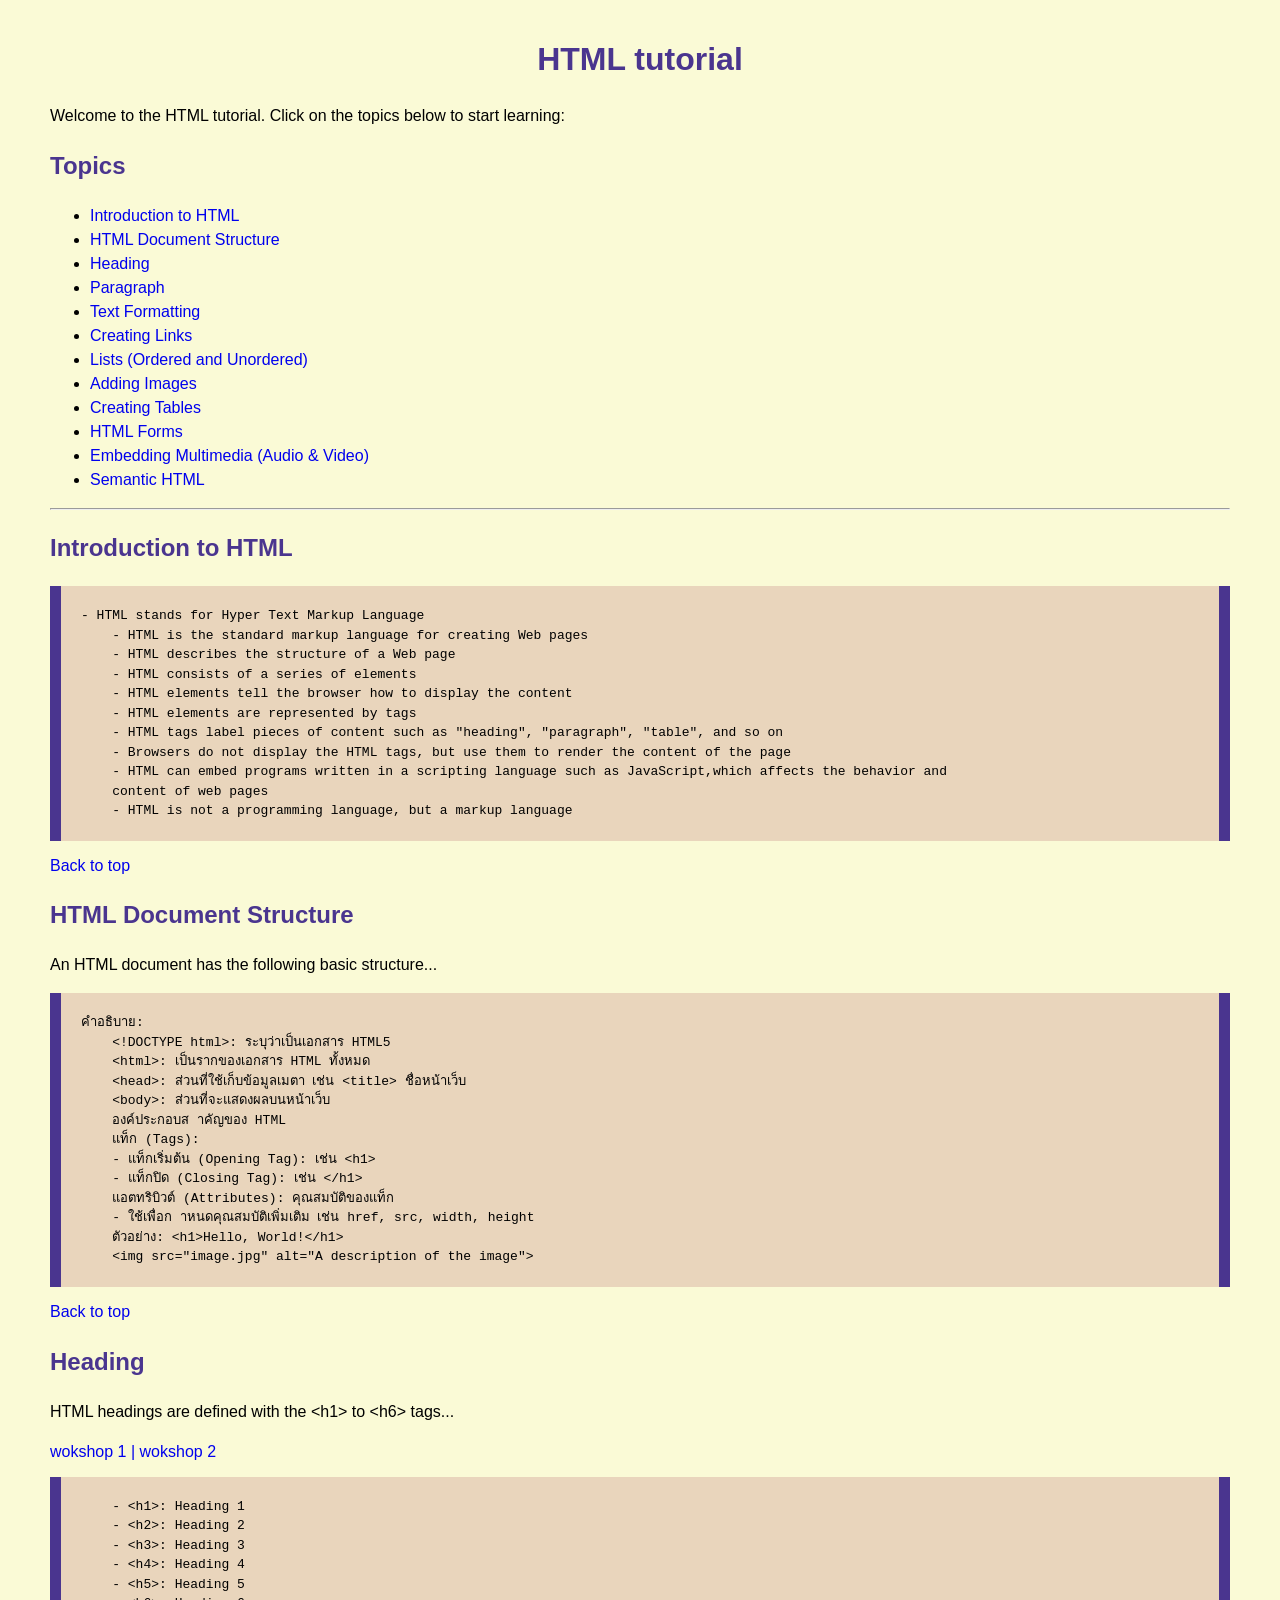
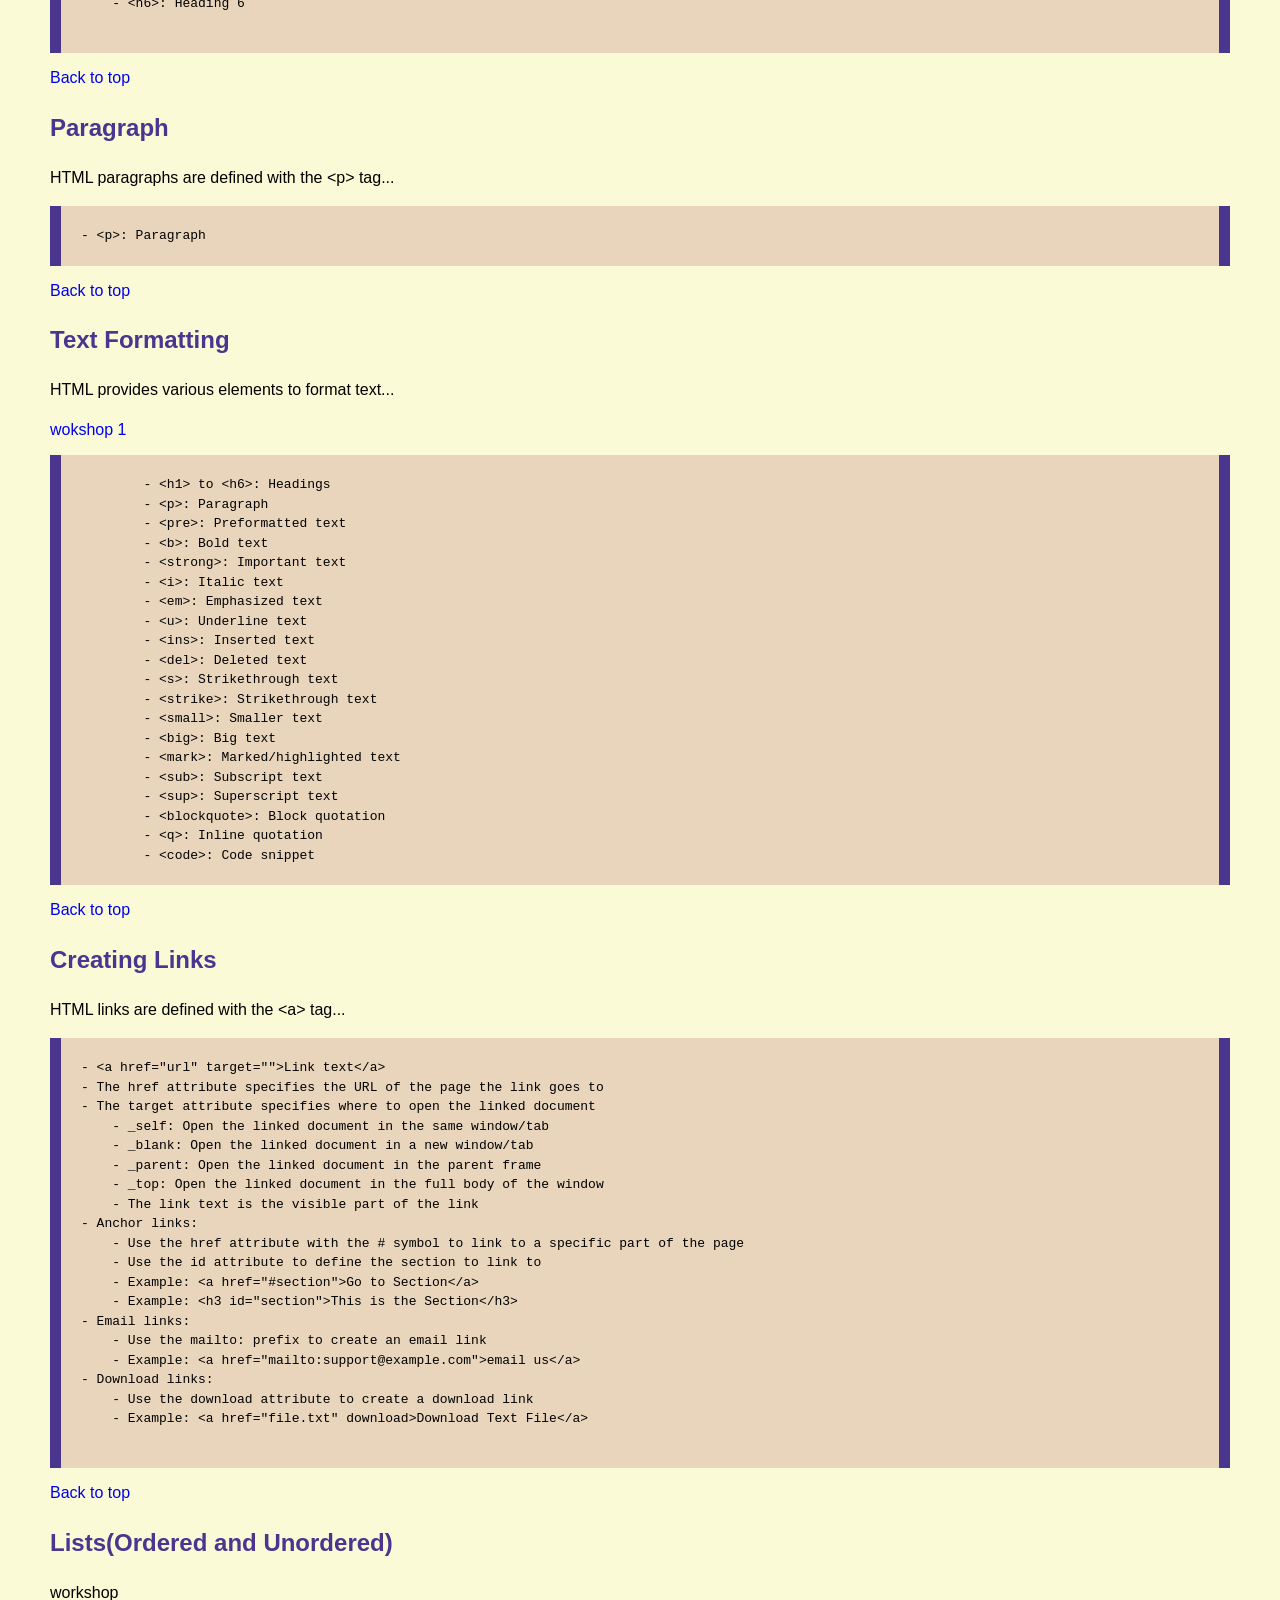
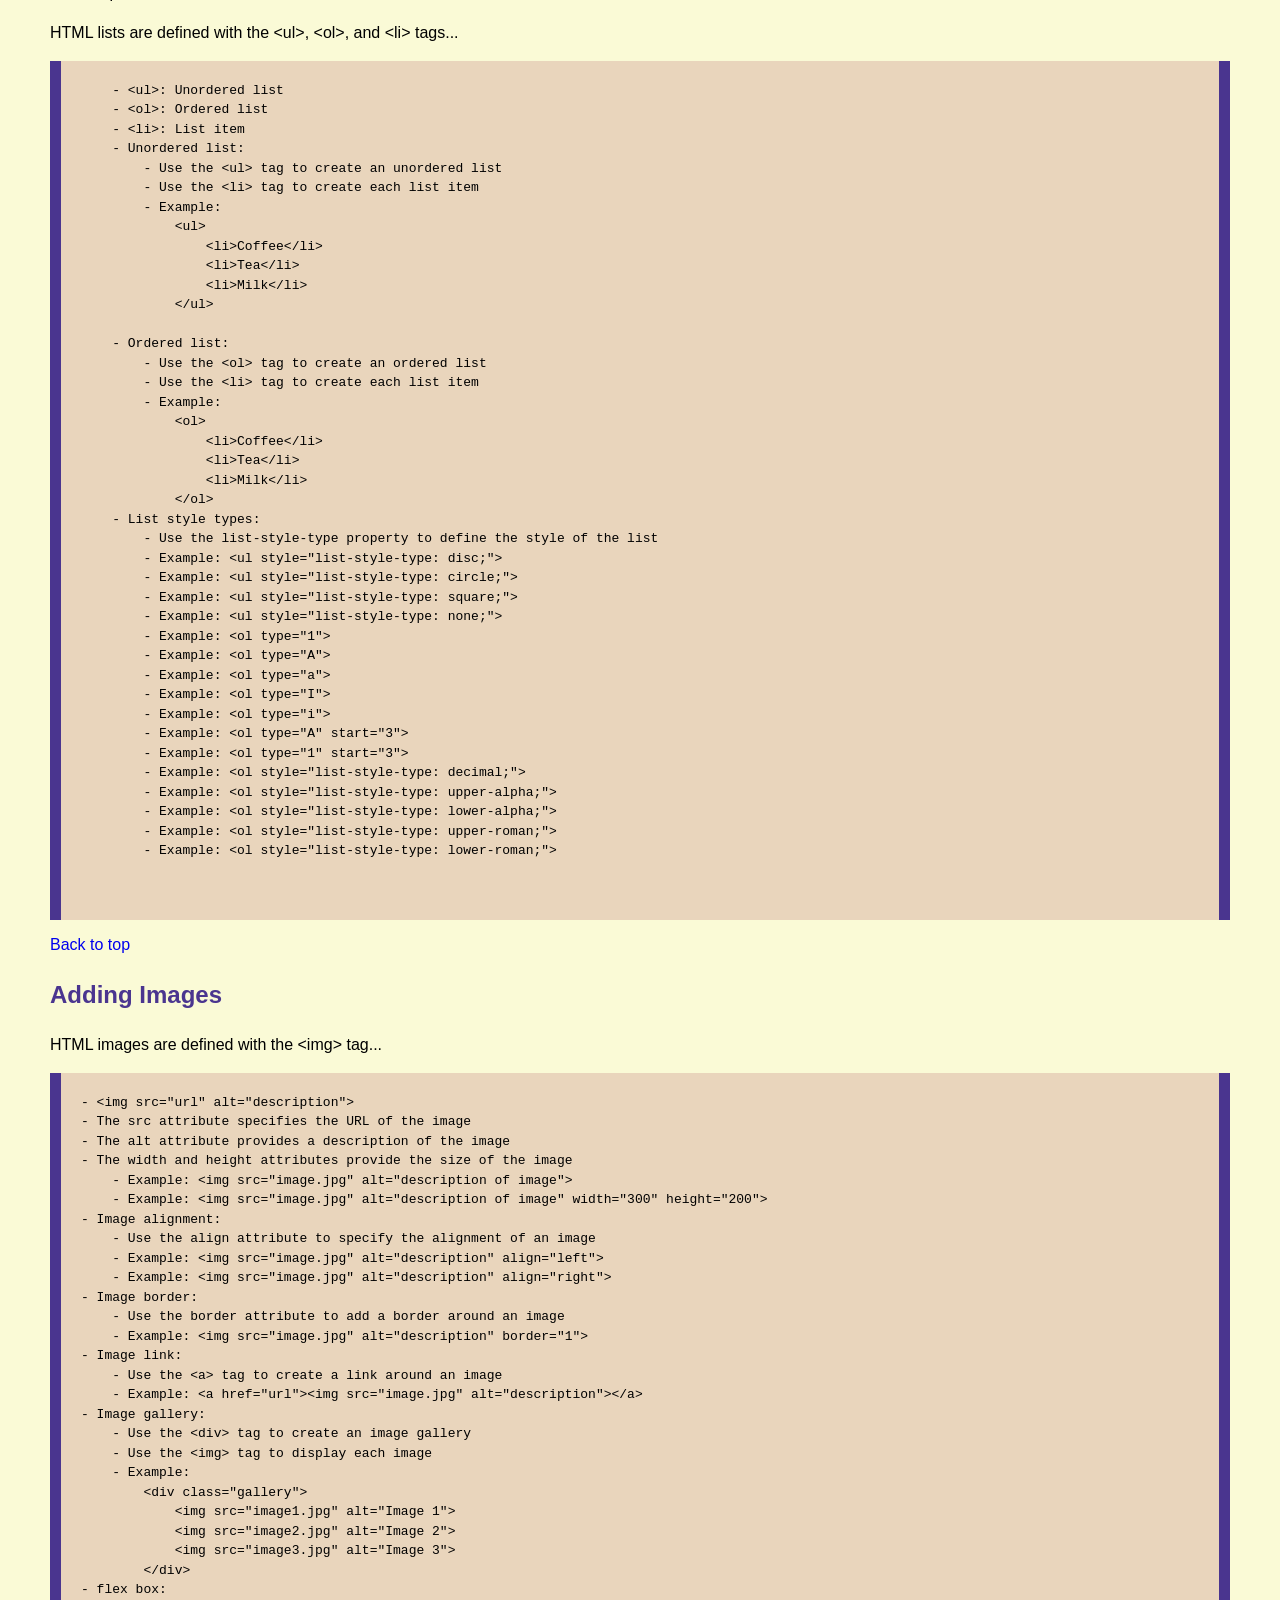
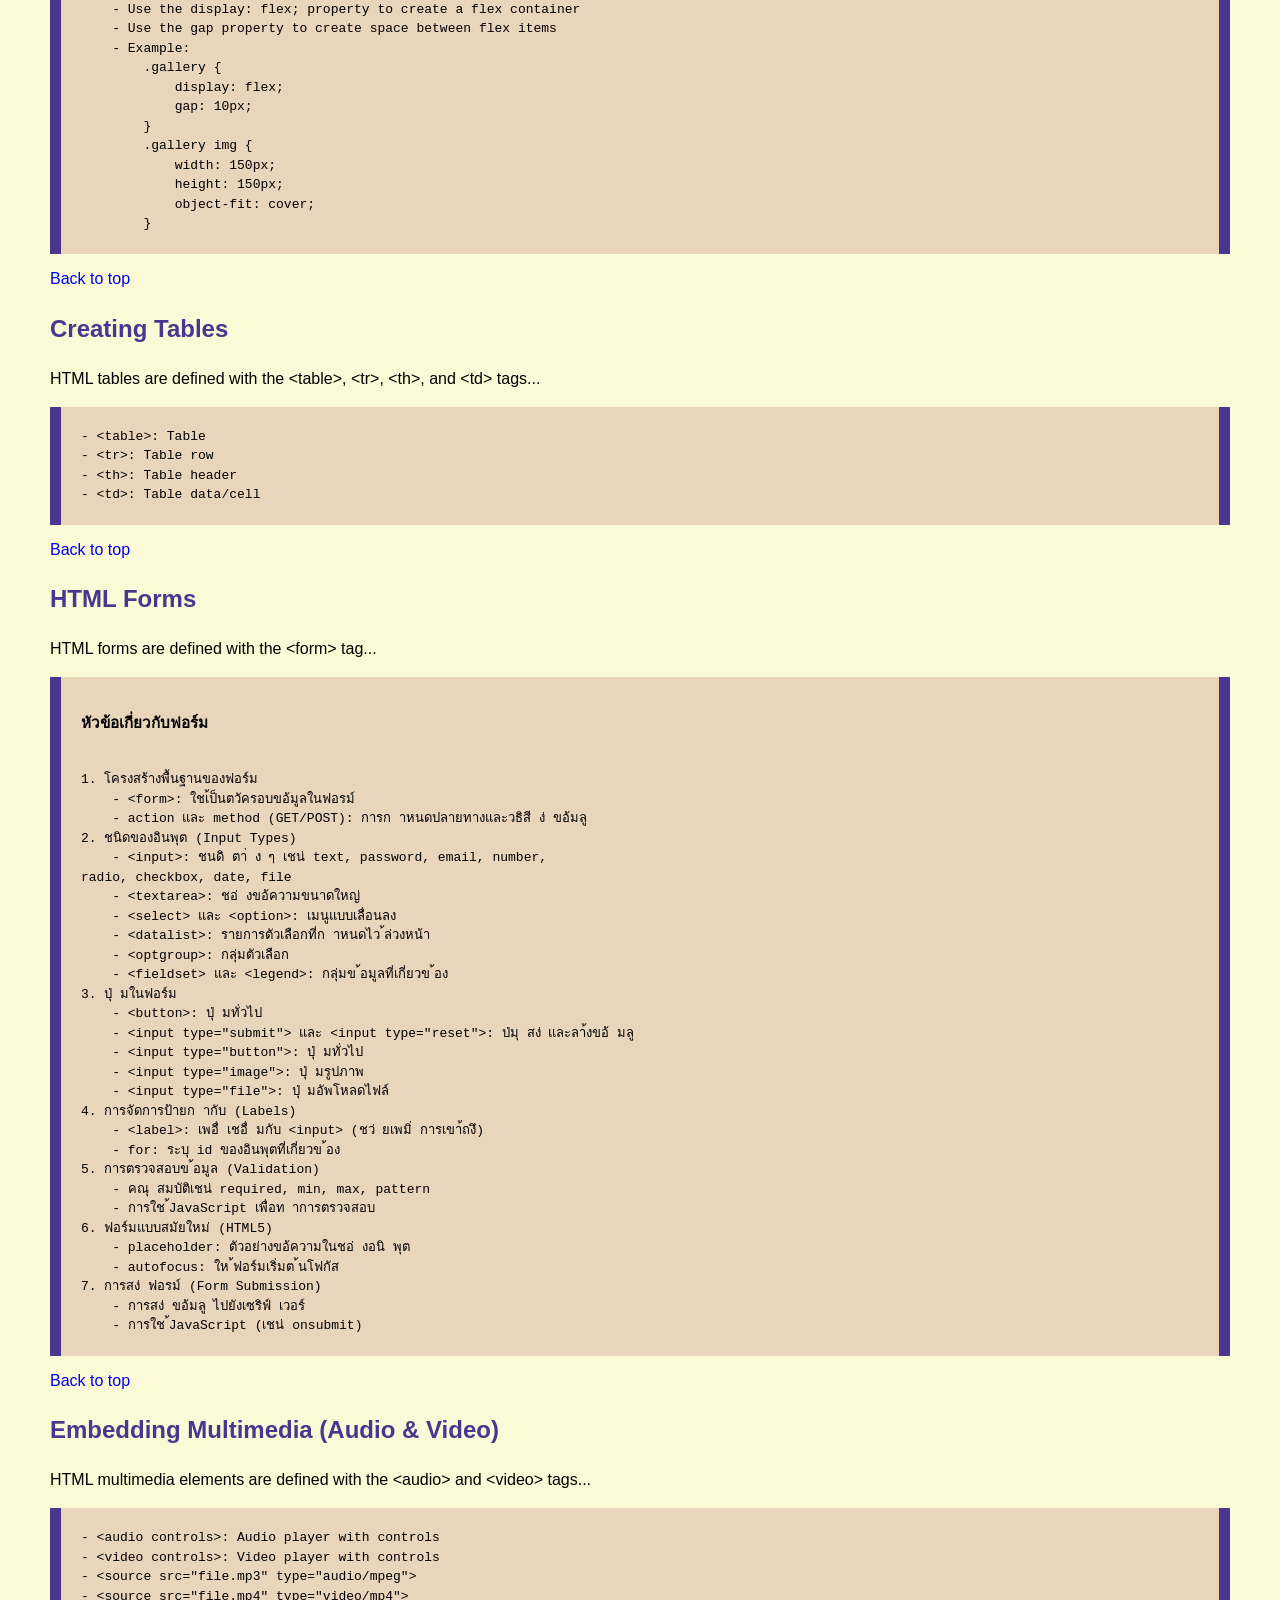
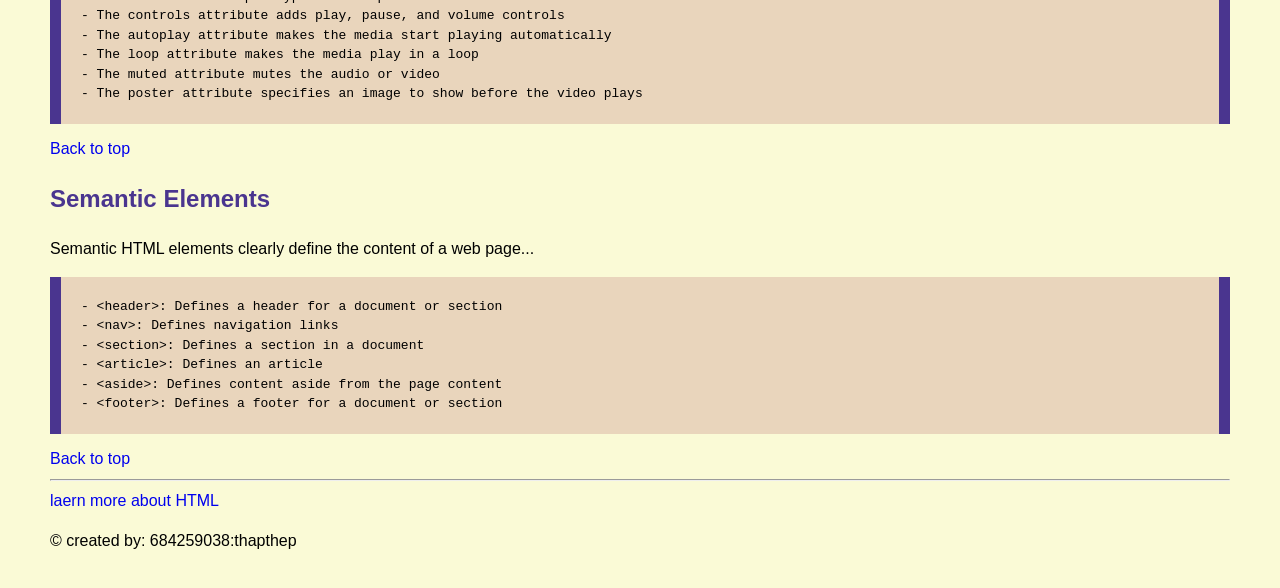
==== commit ece55c06: "home-work" ====
--- a/index.html
+++ b/index.html
@@ -22,7 +22,7 @@
         }
         h2 {
             color:#4a358f;
-            text-align:left; 
+            text-align:left;
         }
         pre {
             background-color: rgb(233, 213, 188);
@@ -41,7 +41,7 @@
         .text-center{
             text-align: center;
         }
-        
+    
     </style>
 </head>
     <h1 id ="top">HTML tutorial</h1>
@@ -120,6 +120,7 @@
 
     <h2 id="TextFormatting">Text Formatting</h2>
     <p>HTML provides various elements to format text...</p>
+    <a href="w04-01-formating.html"> wokshop 1</a>
     <pre>
         - &lt;h1&gt; to &lt;h6&gt;: Headings
         - &lt;p&gt;: Paragraph
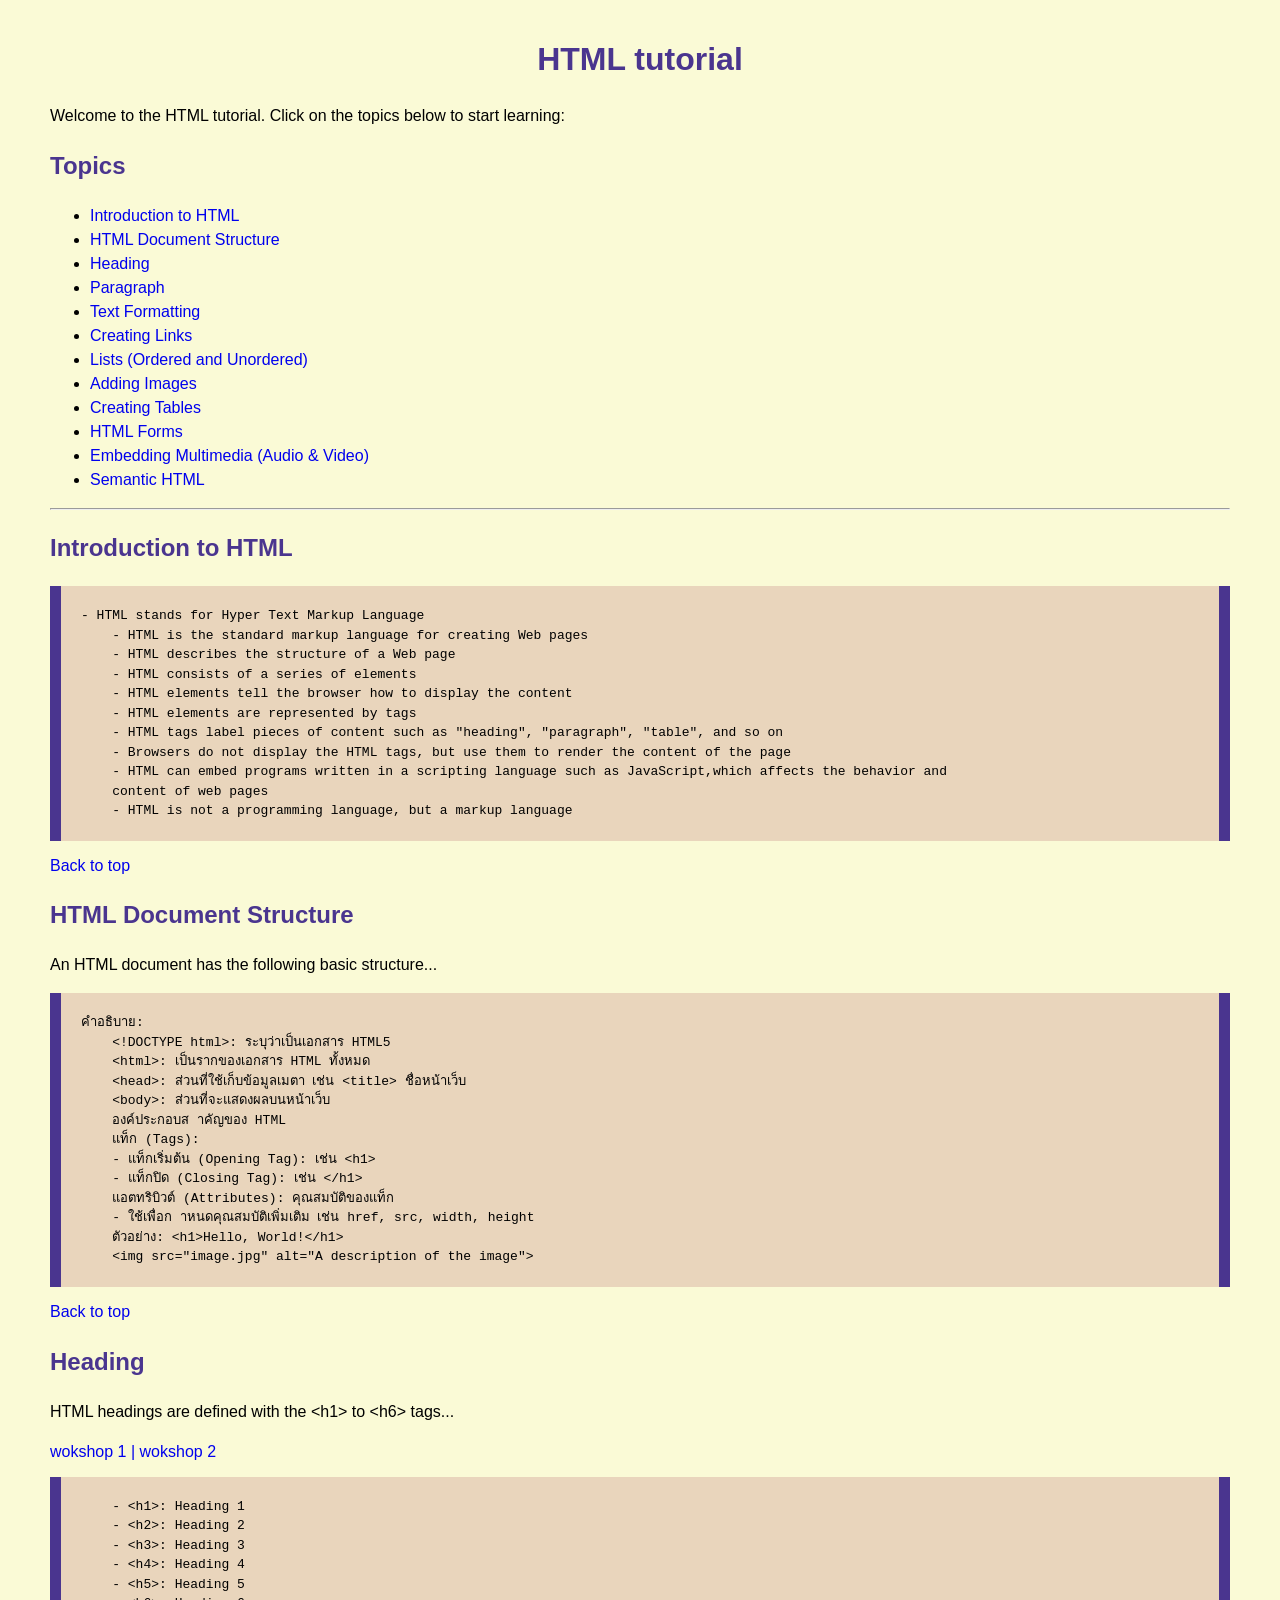
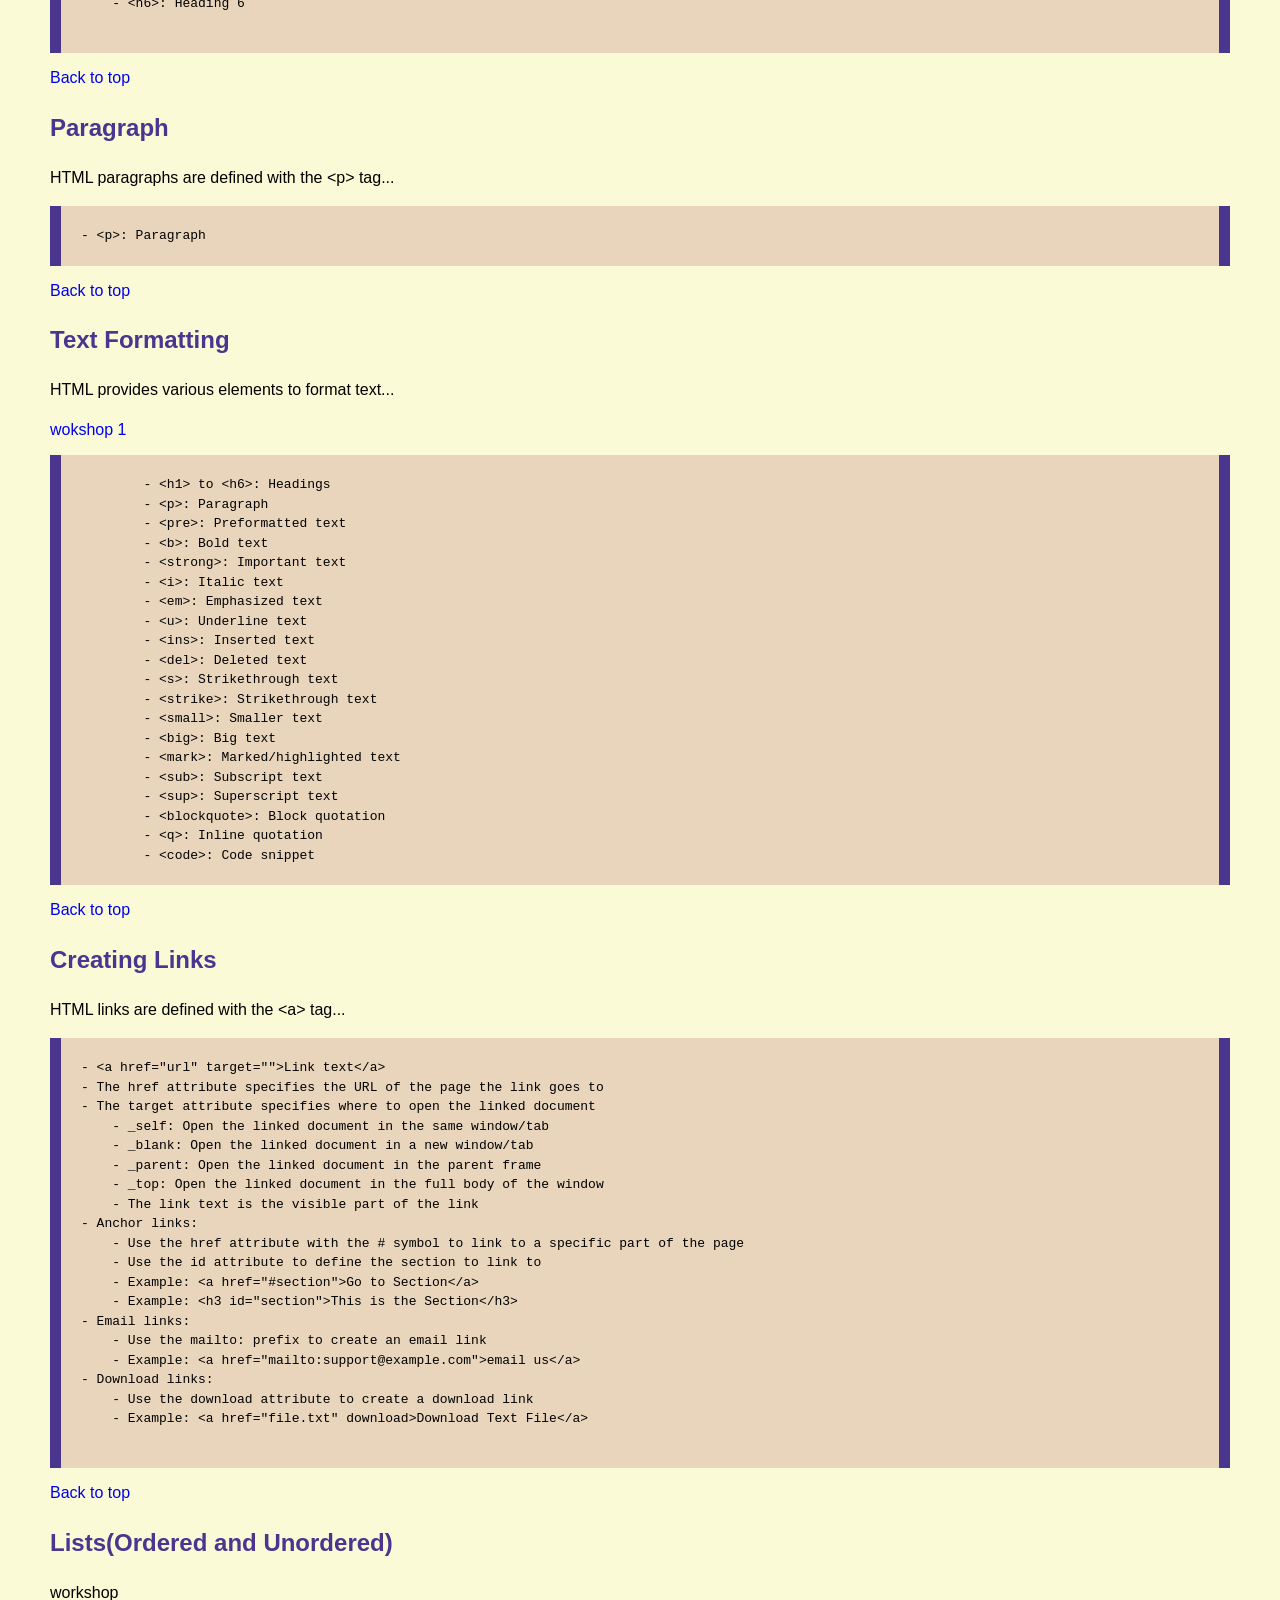
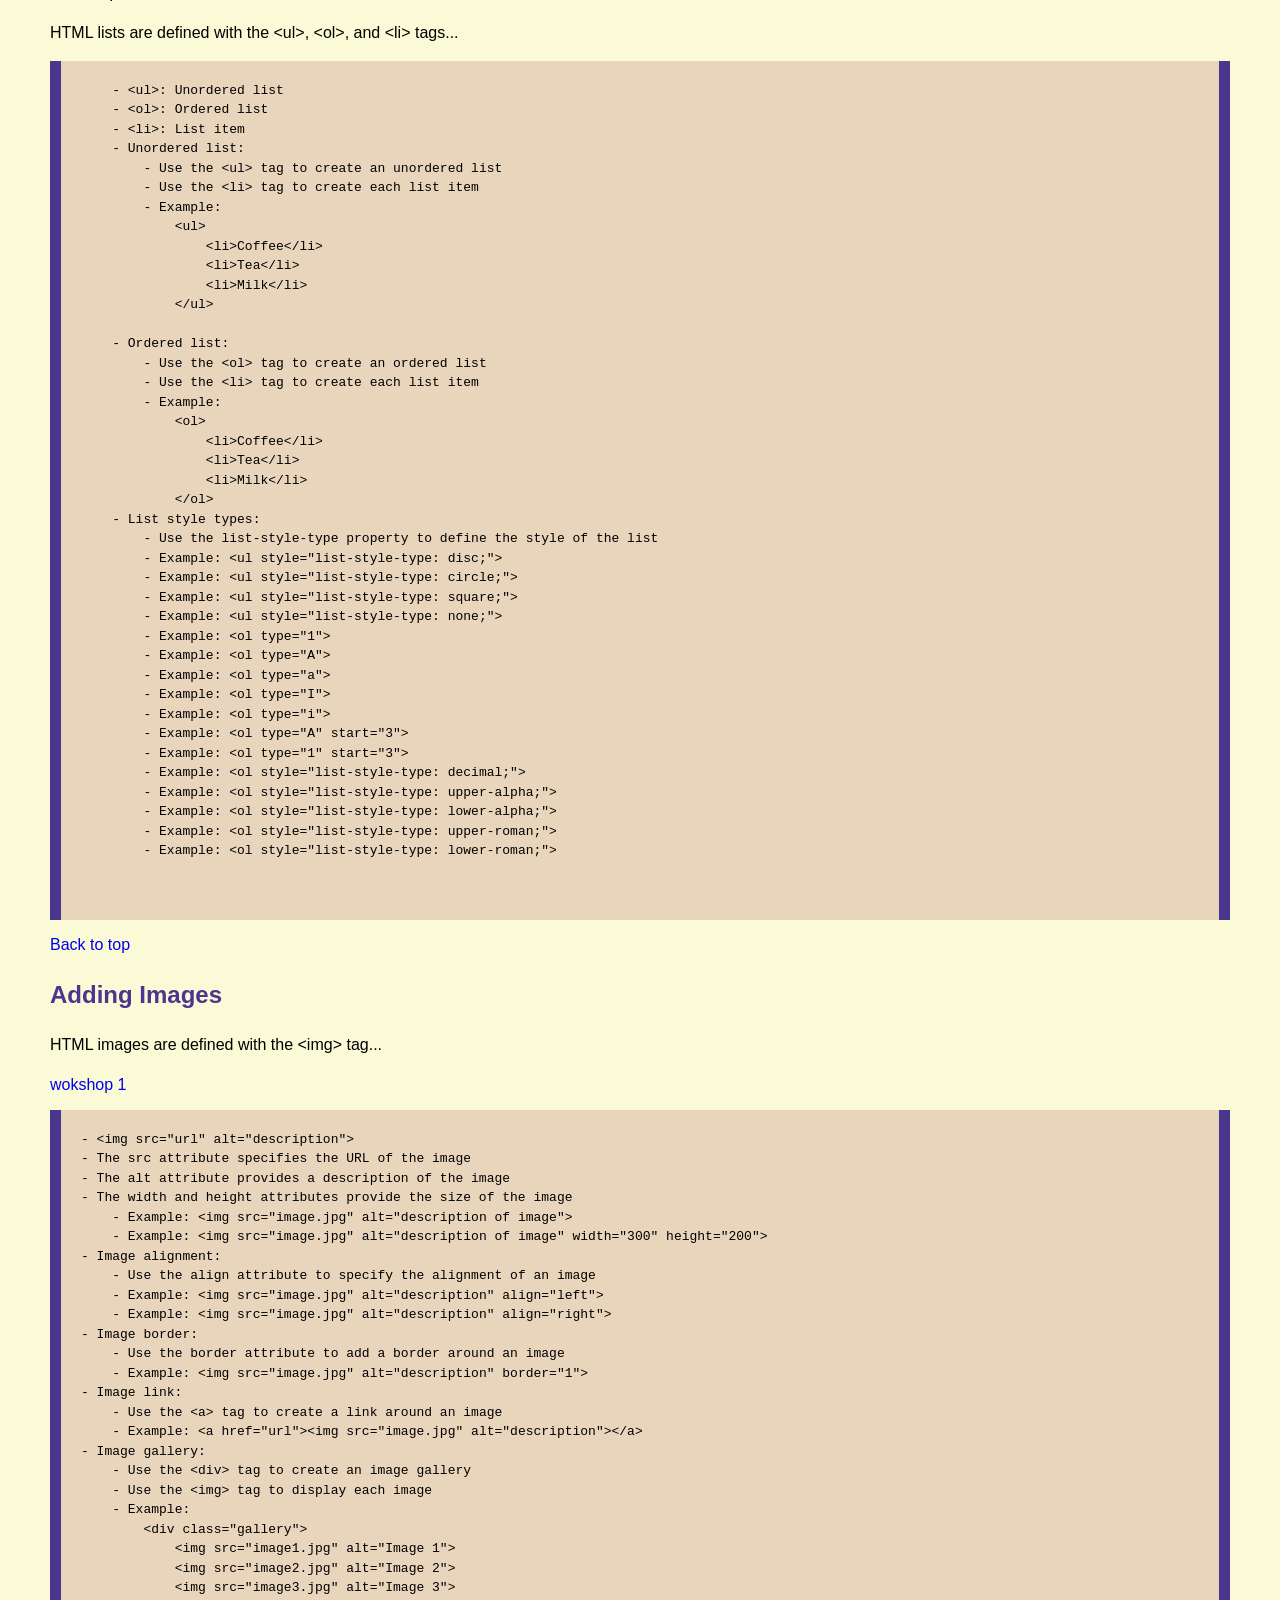
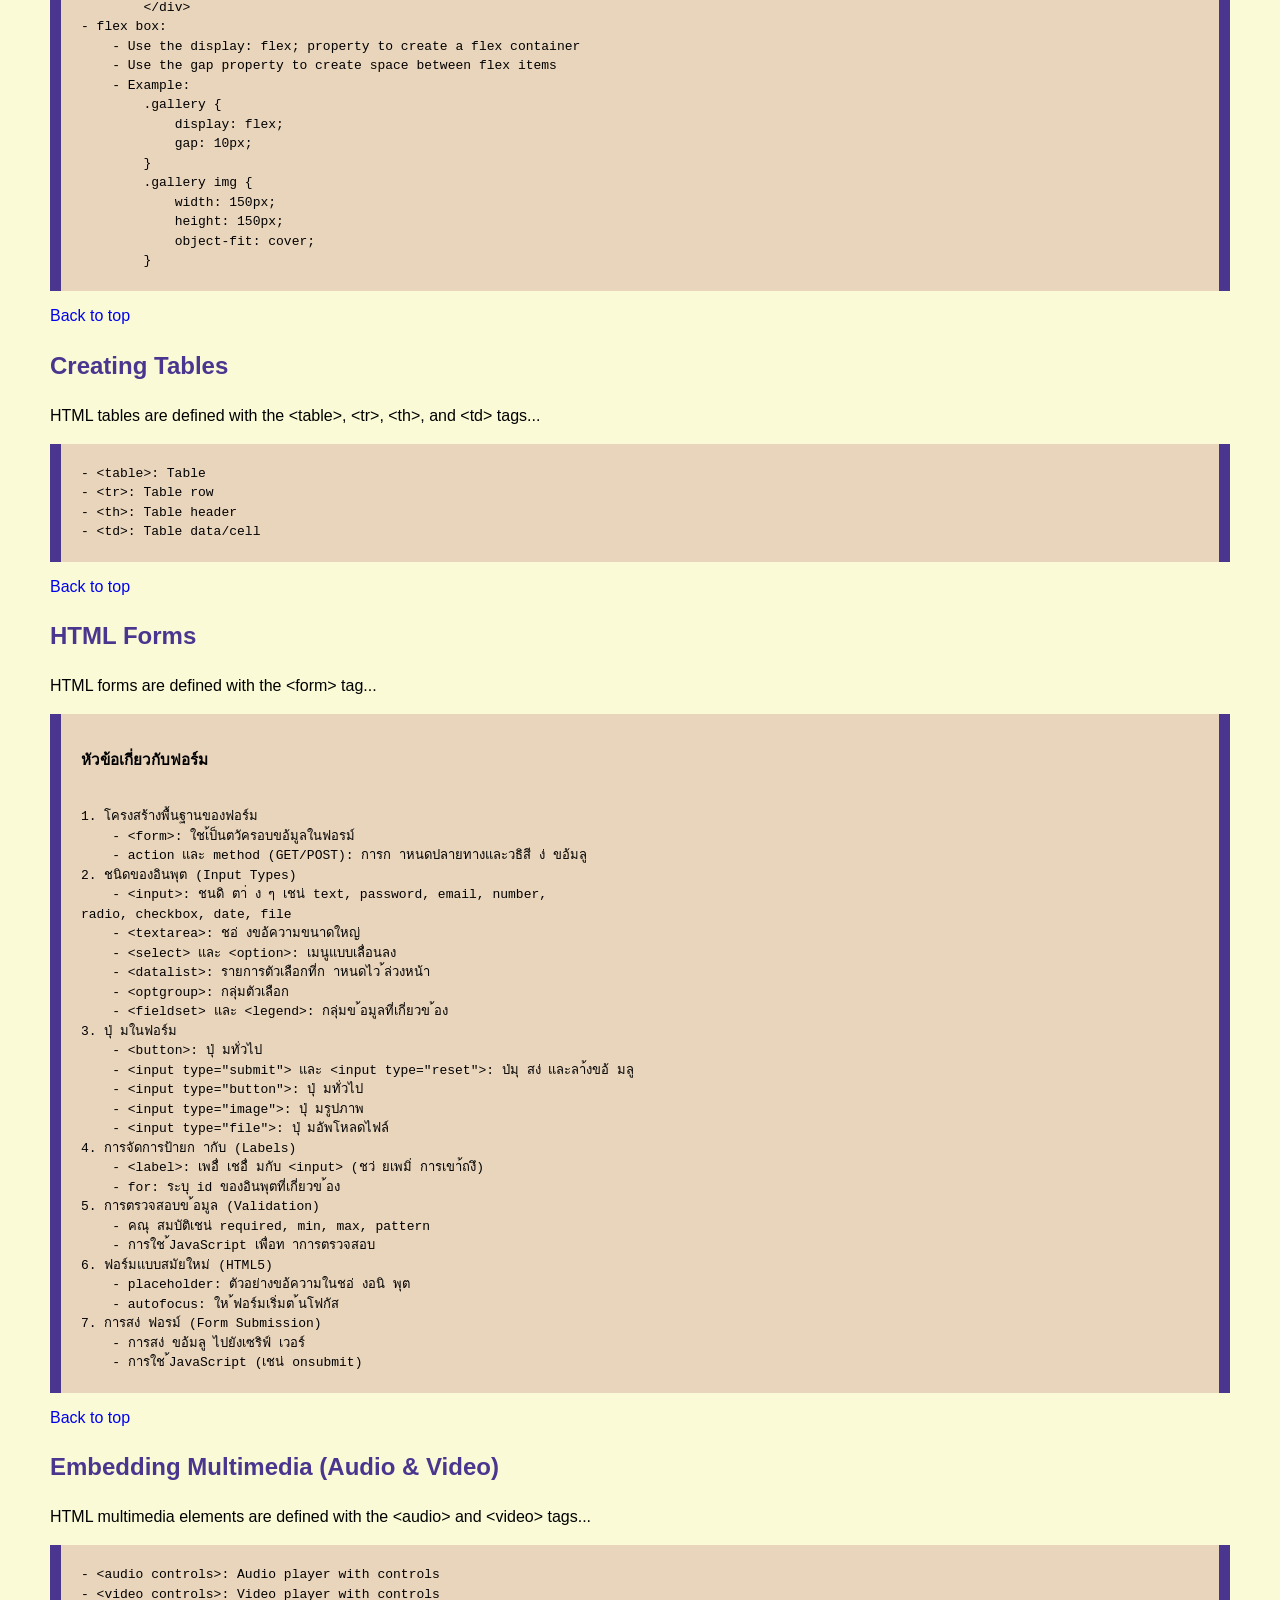
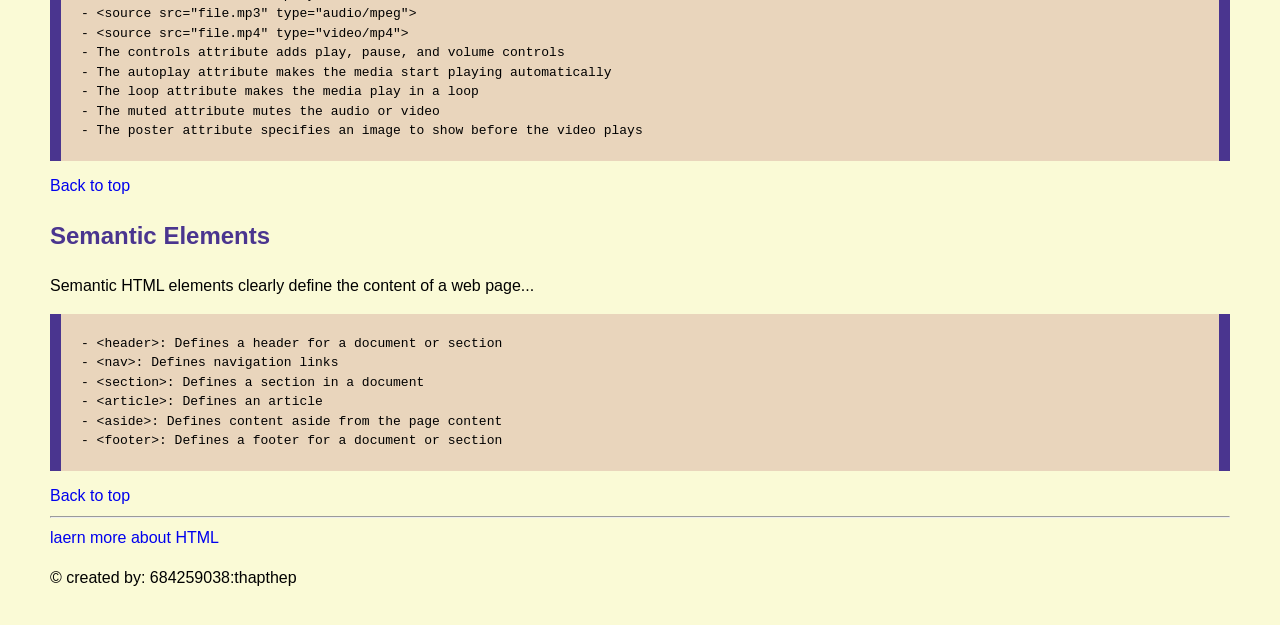
==== commit 7bf62fac: "muhaha" ====
--- a/index.html
+++ b/index.html
@@ -220,6 +220,7 @@
 
     <h2 id="Images">Adding Images</h2>
     <p>HTML images are defined with the &lt;img&gt; tag...</p>
+    <a href="w06-01-link-image.html"> wokshop 1</a>
     <pre>
 - &lt;img src="url" alt="description"&gt;
 - The src attribute specifies the URL of the image
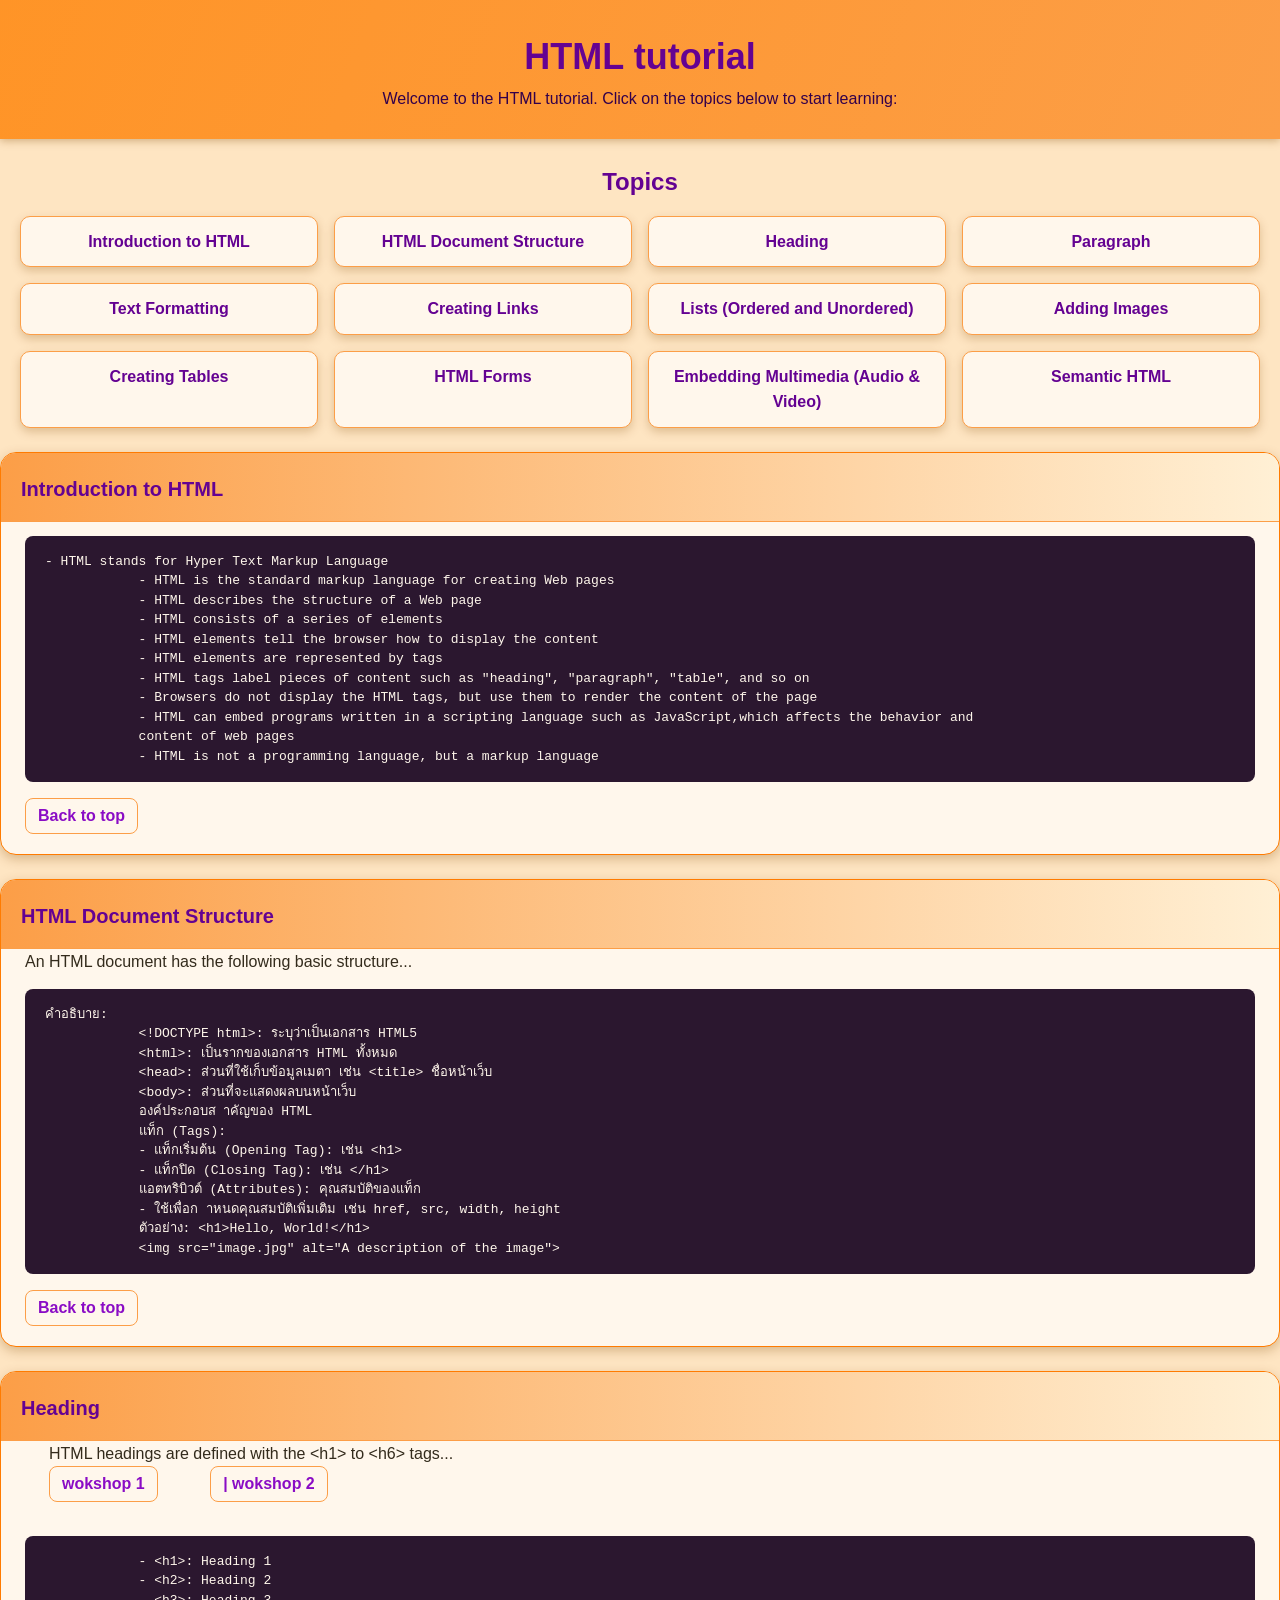
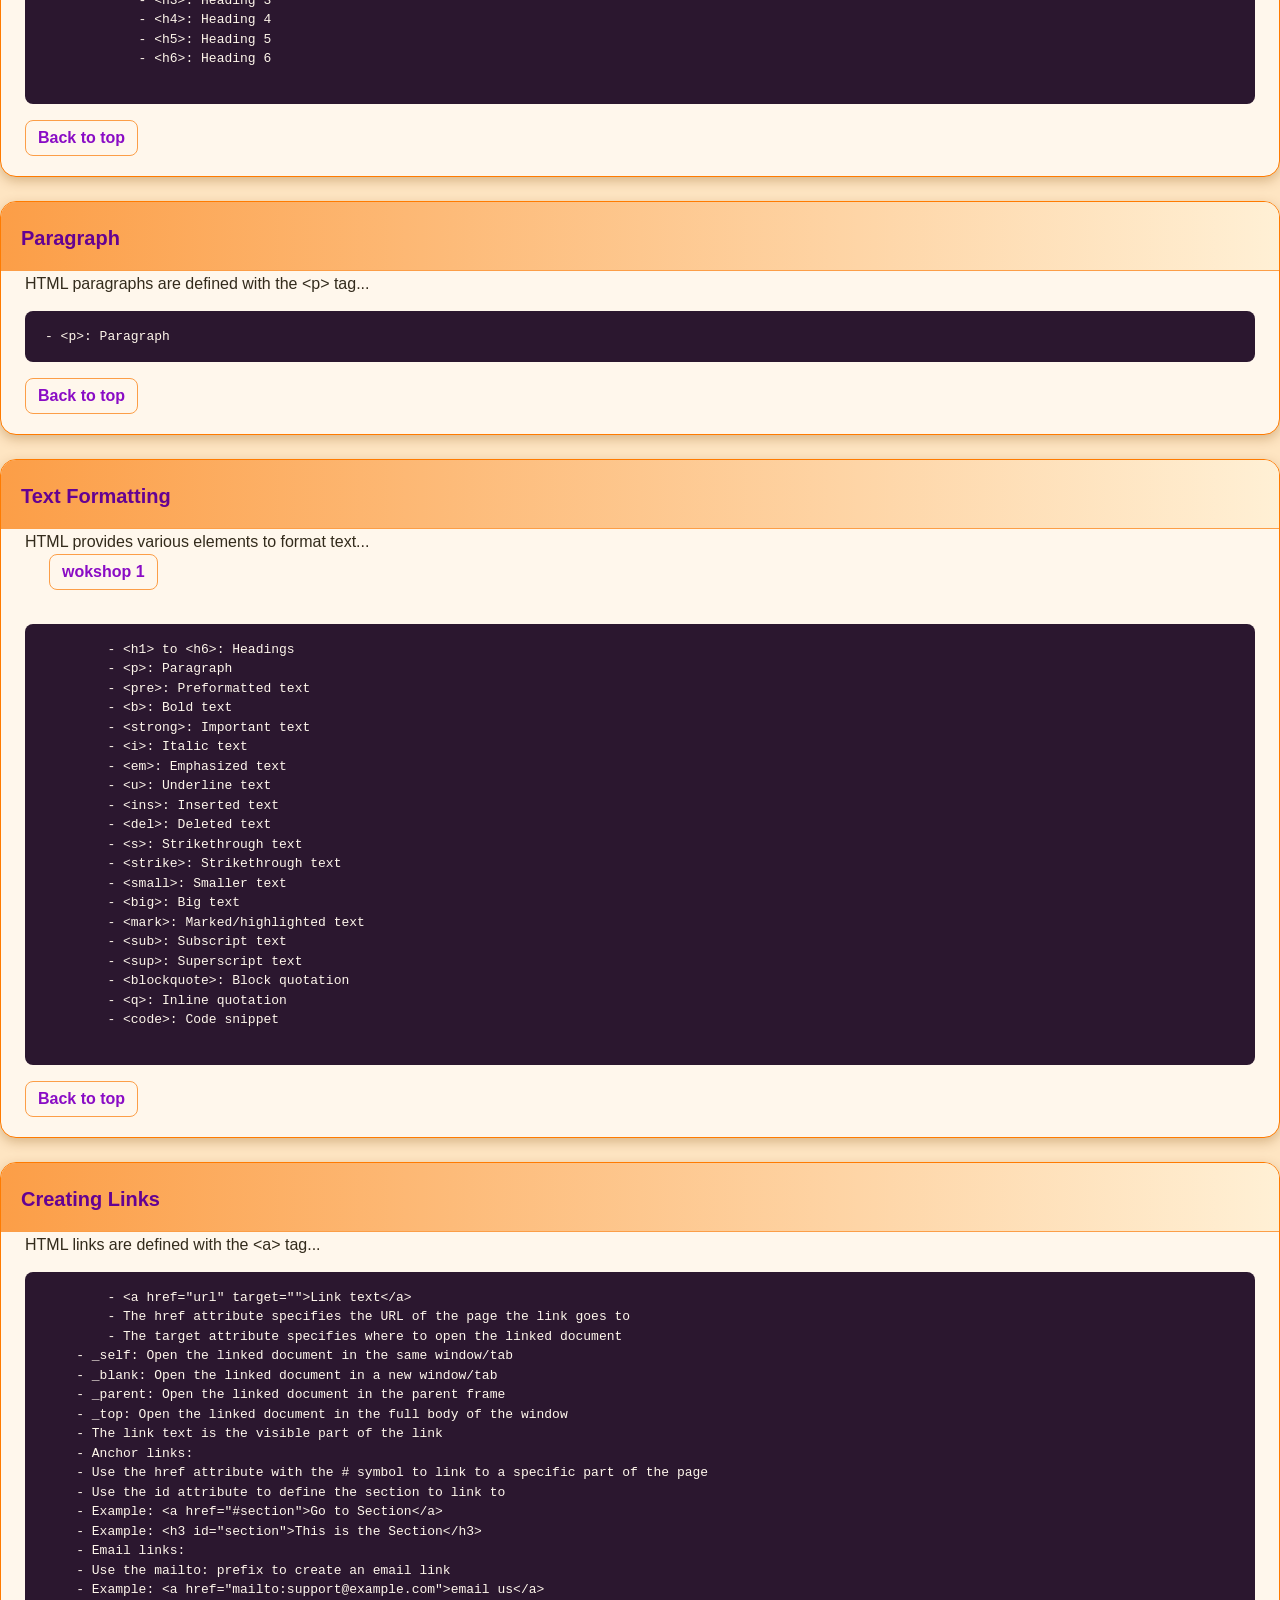
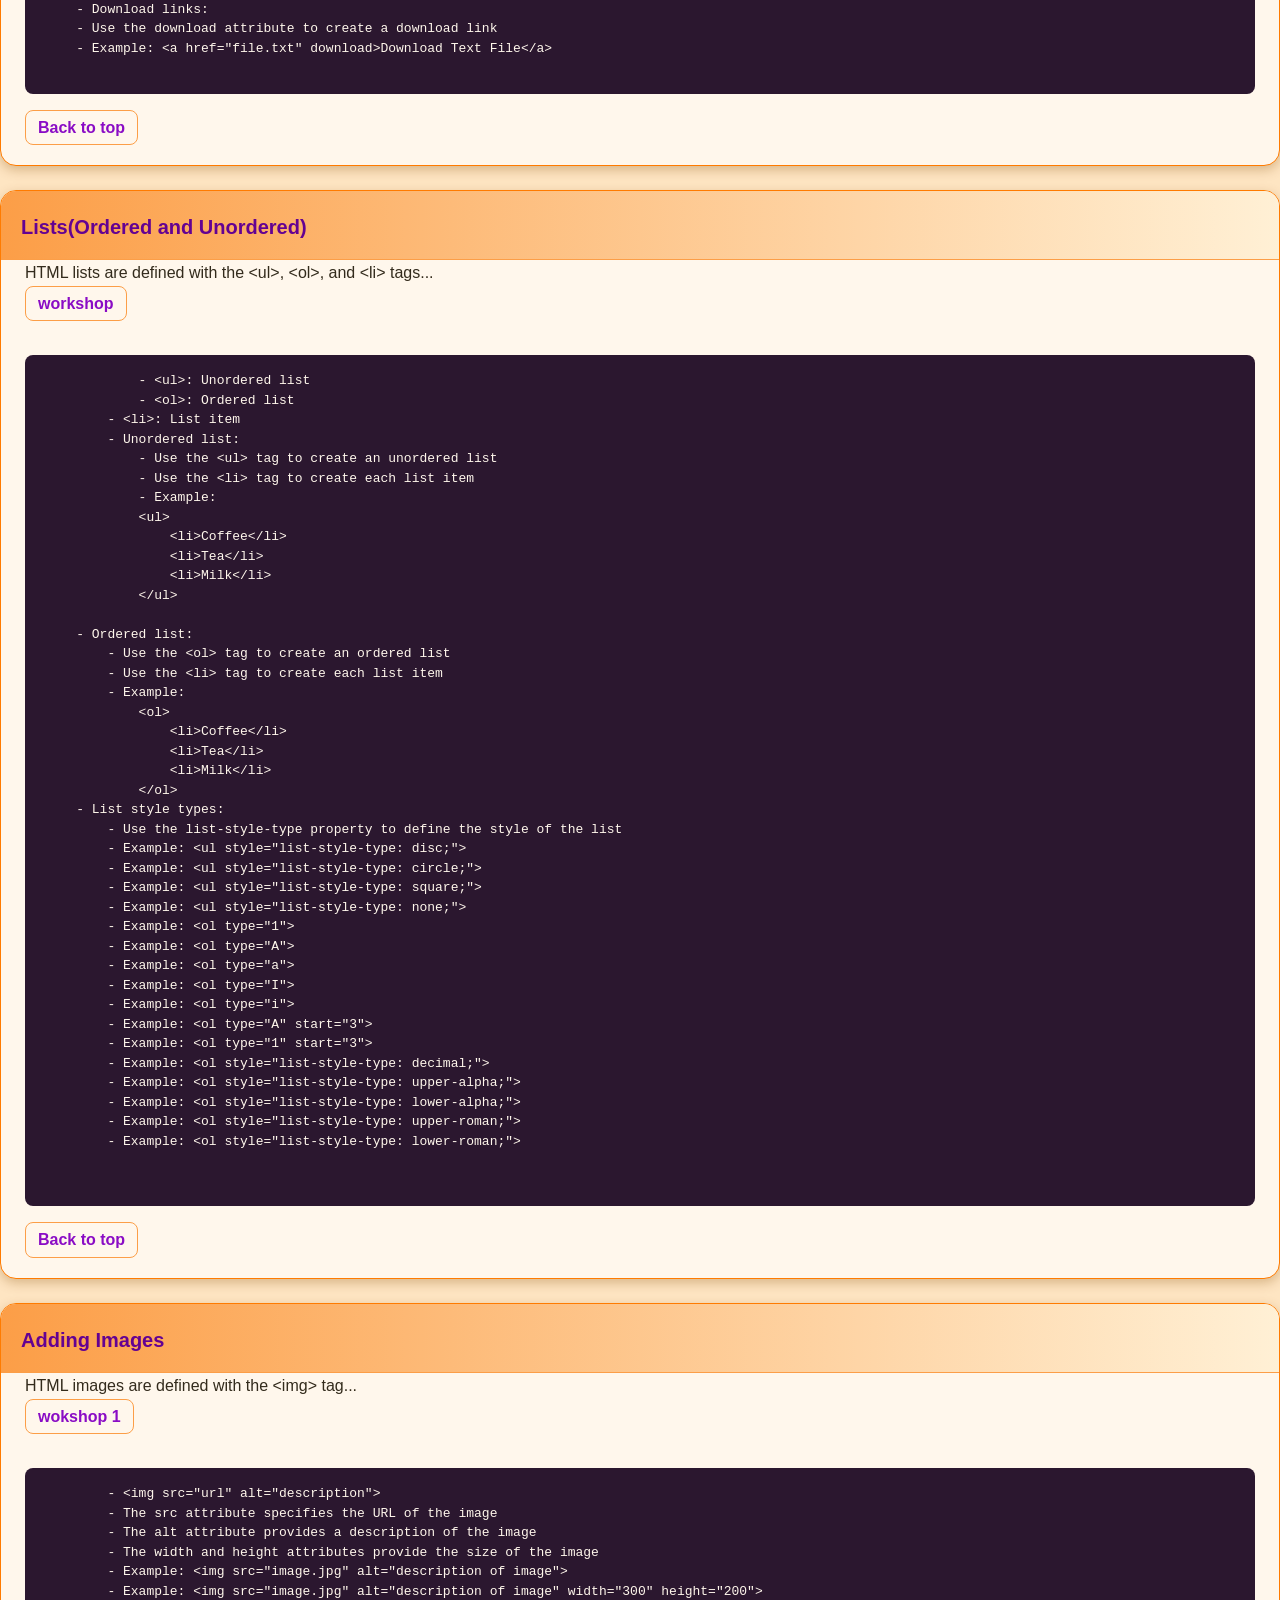
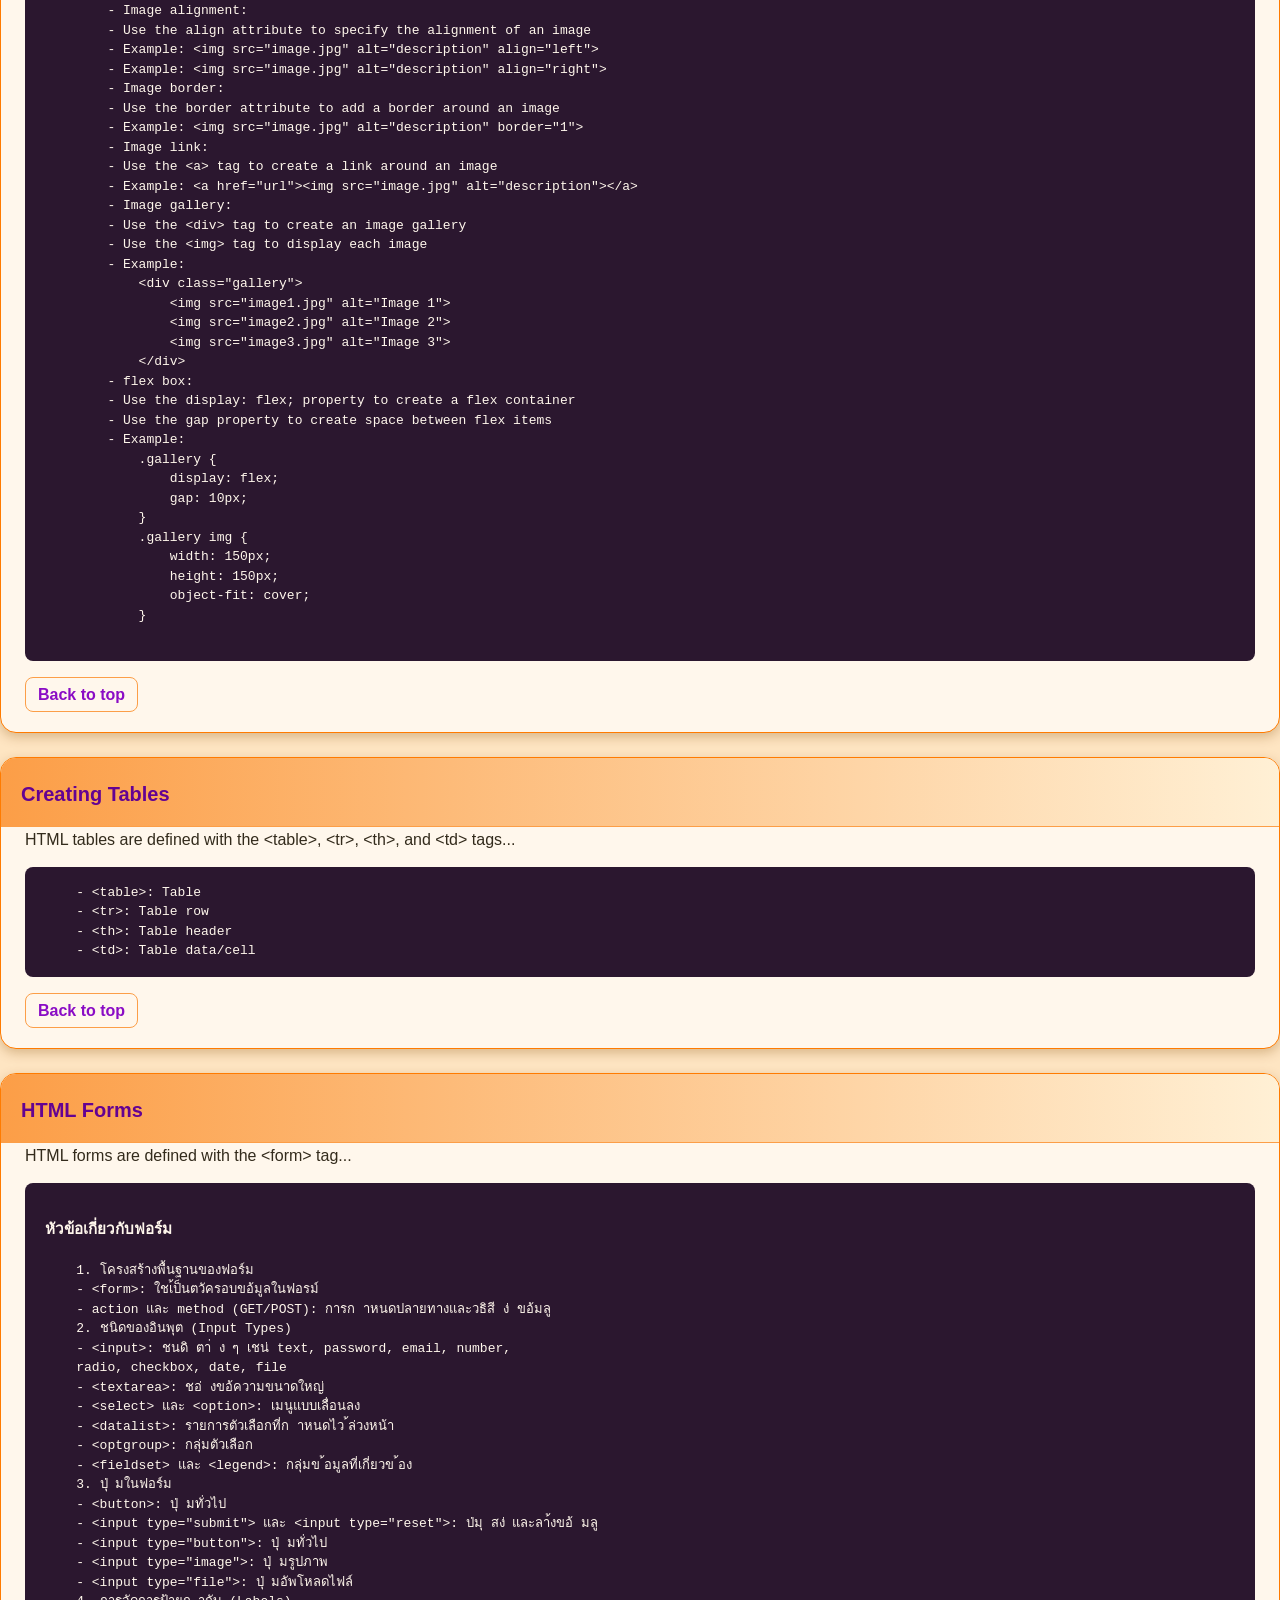
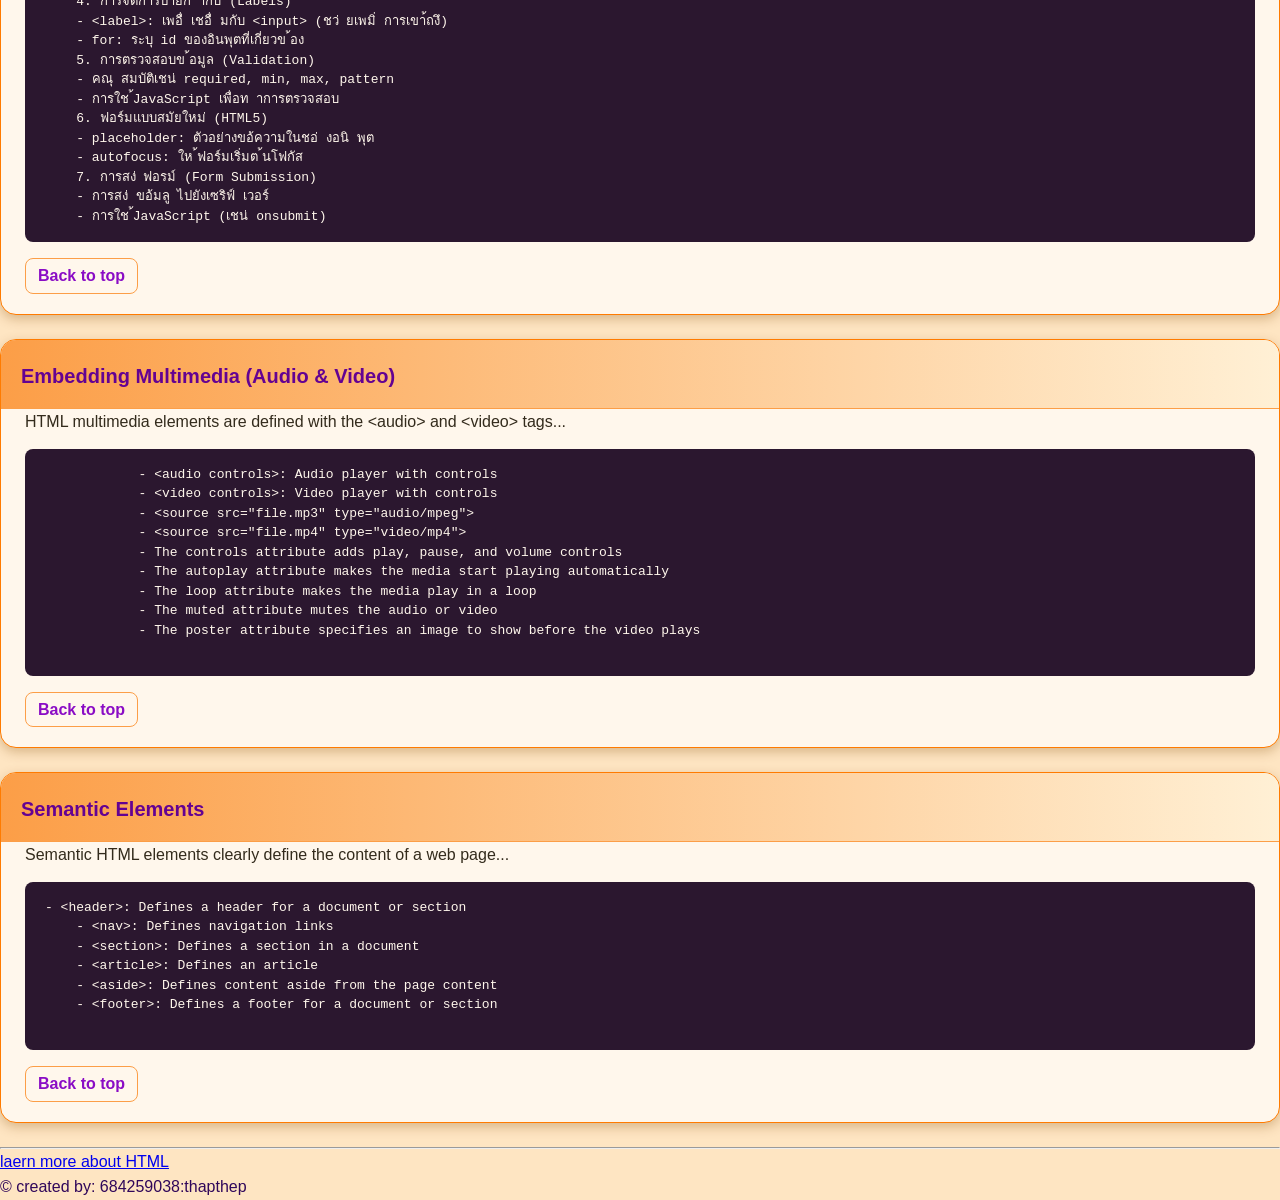
==== commit c100a758: "homework" ====
--- a/index.html
+++ b/index.html
@@ -4,124 +4,121 @@
 <head>
     <meta charset="UTF-8">
     <meta name="viewport" content="width=device-width, initial-scale=1.0">
-    <meta name="description" conteat="Learning about HTML">
+    <meta name="description" content="Learning about HTML">
     <title>Document</title>
-    <style>
-        html{scroll-behavior: smooth;}
-        body {
-            font-family: Verdana, Geneva, Tahoma, sans-serif;
-            background-color: #fafad6;
-            margin: 35px 50px;
-            
-            line-height: 1.5;
-        }
+    <link rel="stylesheet" href="css/index.css">
+
+</head>
+
+<body>
+    <div class="header">
+        <h1 id ="top">HTML tutorial</h1>
+        <p>Welcome to the HTML tutorial. Click on the topics below to start learning:</p>
+    </div>
+        <!-- topic -->
+    <div class="topics">
+        <h2>Topics</h2>
+        <ul class="card-heading-grid">
+            <li><a href="#Introduction">Introduction to HTML</a></li>
+            <li><a href="#Structure">HTML Document Structure</a></li>
+            <li><a href="#Heading">Heading</a></li>
+            <li><a href="#Paragraph">Paragraph</a></li>
+            <li><a href="#TextFormatting">Text Formatting</a></li>
+            <li><a href="#CreatingLinks">Creating Links</a></li>
+            <li><a href="#Lists">Lists (Ordered and Unordered)</a></li>
+            <li><a href="#Images">Adding Images</a></li>
+            <li><a href="#Tables">Creating Tables</a></li>
+            <li><a href="#Forms">HTML Forms</a></li>
+            <li><a href="#Multimedia">Embedding Multimedia (Audio & Video)</a></li>
+            <li><a href="#Semantic">Semantic HTML</a></li>
+        </ul>
         
-        h1 {
-            color:#4a358f;
-            text-align: center;
-        }
-        h2 {
-            color:#4a358f;
-            text-align:left;
-        }
-        pre {
-            background-color: rgb(233, 213, 188);
-            padding:20px;
-            border-left: 11px solid #4a358f;
-            border-right: 11px solid #4a358f;
-            white-space: pre-wrap;
-        }
-        a{
-            text-decoration: none;
-        }
-        a:hover{
-            color: rgb(255, 0, 0);
-            padding: 20;
-        }
-        .text-center{
-            text-align: center;
-        }
-    
-    </style>
-</head>
-    <h1 id ="top">HTML tutorial</h1>
-    <p>Welcome to the HTML tutorial. Click on the topics below to start learning:</p>
-    <!-- topic -->
-    
-    <h2>Topics</h2>
-    <ul>
-        <li><a href="#Introduction">Introduction to HTML</a></li>
-        <li><a href="#Structure">HTML Document Structure</a></li>
-        <li><a href="#Heading">Heading</a></li>
-        <li><a href="#Paragraph">Paragraph</a></li>
-        <li><a href="#TextFormatting">Text Formatting</a></li>
-        <li><a href="#CreatingLinks">Creating Links</a></li>
-        <li><a href="#Lists">Lists (Ordered and Unordered)</a></li>
-        <li><a href="#Images">Adding Images</a></li>
-        <li><a href="#Tables">Creating Tables</a></li>
-        <li><a href="#Forms">HTML Forms</a></li>
-        <li><a href="#Multimedia">Embedding Multimedia (Audio & Video)</a></li>
-        <li><a href="#Semantic">Semantic HTML</a></li>
-    </ul>
-    <hr>
+    </div>
+    
     
     <!-- content -->
-
-    <h2 id="Introduction">Introduction to HTML</h2>
-    <pre>- HTML stands for Hyper Text Markup Language
-    - HTML is the standard markup language for creating Web pages
-    - HTML describes the structure of a Web page
-    - HTML consists of a series of elements
-    - HTML elements tell the browser how to display the content
-    - HTML elements are represented by tags
-    - HTML tags label pieces of content such as "heading", "paragraph", "table", and so on
-    - Browsers do not display the HTML tags, but use them to render the content of the page
-    - HTML can embed programs written in a scripting language such as JavaScript,which affects the behavior and
-    content of web pages
-    - HTML is not a programming language, but a markup language</pre>
-    <a href="#top">Back to top</a>
-
-    <h2 id="Structure">HTML Document Structure</h2>
-    <p>An HTML document has the following basic structure...
-    </p>
-    <pre>คำอธิบาย:
-    &lt;!DOCTYPE html&gt;: ระบุว่าเป็นเอกสาร HTML5
-    &lt;html&gt;: เป็นรากของเอกสาร HTML ทั้งหมด
-    &lt;head&gt;: ส่วนที่ใช้เก็บข้อมูลเมตา เช่น &lt;title&gt; ชื่อหน้าเว็บ
-    &lt;body&gt;: ส่วนที่จะแสดงผลบนหน้าเว็บ
-    องค์ประกอบส าคัญของ HTML
-    แท็ก (Tags):
-    - แท็กเริ่มต้น (Opening Tag): เช่น &lt;h1&gt;
-    - แท็กปิด (Closing Tag): เช่น &lt;/h1&gt;
-    แอตทริบิวต์ (Attributes): คุณสมบัติของแท็ก
-    - ใช้เพื่อก าหนดคุณสมบัติเพิ่มเติม เช่น href, src, width, height
-    ตัวอย่าง: &lt;h1&gt;Hello, World!&lt;/h1&gt;
-    &lt;img src="image.jpg" alt="A description of the image"&gt;</pre>
-    <a href="#top">Back to top</a>
-
-    <h2 id="Heading">Heading</h2>
-    <p>HTML headings are defined with the &lt;h1&gt; to &lt;h6&gt; tags...</p>
-    <a href="w03-01-heading.html"> wokshop 1</a>
-    <a href="w03-02-heading.html">| wokshop 2</a>
-    <pre>
-    - &lt;h1&gt;: Heading 1
-    - &lt;h2&gt;: Heading 2
-    - &lt;h3&gt;: Heading 3
-    - &lt;h4&gt;: Heading 4
-    - &lt;h5&gt;: Heading 5
-    - &lt;h6&gt;: Heading 6
-    </pre>
-    <a href="#top">Back to top</a>
-
-    <h2 id="Paragraph">Paragraph</h2>
-    <p>HTML paragraphs are defined with the &lt;p&gt; tag...</p>
-    <pre>- &lt;p&gt;: Paragraph</pre>
-    <a href="#top">Back to top</a>
-
-    <h2 id="TextFormatting">Text Formatting</h2>
-    <p>HTML provides various elements to format text...</p>
-    <a href="w04-01-formating.html"> wokshop 1</a>
-    <pre>
+    <div class="card">
+        <div class="card-header">
+            <h2 id="Introduction">Introduction to HTML</h2>
+        </div>
+        <div class="card-content">
+            <pre>- HTML stands for Hyper Text Markup Language
+            - HTML is the standard markup language for creating Web pages
+            - HTML describes the structure of a Web page
+            - HTML consists of a series of elements
+            - HTML elements tell the browser how to display the content
+            - HTML elements are represented by tags
+            - HTML tags label pieces of content such as "heading", "paragraph", "table", and so on
+            - Browsers do not display the HTML tags, but use them to render the content of the page
+            - HTML can embed programs written in a scripting language such as JavaScript,which affects the behavior and
+            content of web pages
+            - HTML is not a programming language, but a markup language</pre>
+        </div>
+        <a href="#top">Back to top</a>
+    </div>
+    <div class="card">
+        <div class="card-header">
+            <h2 id="Structure">HTML Document Structure</h2>
+            <p>An HTML document has the following basic structure...
+            </p>
+        </div>
+        <div class="card-content">
+            <pre>คำอธิบาย:
+            &lt;!DOCTYPE html&gt;: ระบุว่าเป็นเอกสาร HTML5
+            &lt;html&gt;: เป็นรากของเอกสาร HTML ทั้งหมด
+            &lt;head&gt;: ส่วนที่ใช้เก็บข้อมูลเมตา เช่น &lt;title&gt; ชื่อหน้าเว็บ
+            &lt;body&gt;: ส่วนที่จะแสดงผลบนหน้าเว็บ
+            องค์ประกอบส าคัญของ HTML
+            แท็ก (Tags):
+            - แท็กเริ่มต้น (Opening Tag): เช่น &lt;h1&gt;
+            - แท็กปิด (Closing Tag): เช่น &lt;/h1&gt;
+            แอตทริบิวต์ (Attributes): คุณสมบัติของแท็ก
+            - ใช้เพื่อก าหนดคุณสมบัติเพิ่มเติม เช่น href, src, width, height
+            ตัวอย่าง: &lt;h1&gt;Hello, World!&lt;/h1&gt;
+            &lt;img src="image.jpg" alt="A description of the image"&gt;</pre>
+        </div>
+        <a href="#top">Back to top</a>
+    </div>
+    
+    <div class="card">
+        <div class="card-header">
+            <h2 id="Heading">Heading</h2>
+        </div>
+        <div class="card-content">
+            <p>HTML headings are defined with the &lt;h1&gt; to &lt;h6&gt; tags...</p>
+            <a href="w03-01-heading.html"> wokshop 1</a>
+            <a href="w03-02-heading.html">| wokshop 2</a>
+            <pre>
+            - &lt;h1&gt;: Heading 1
+            - &lt;h2&gt;: Heading 2
+            - &lt;h3&gt;: Heading 3
+            - &lt;h4&gt;: Heading 4
+            - &lt;h5&gt;: Heading 5
+            - &lt;h6&gt;: Heading 6
+            </pre>
+        </div>
+        <a href="#top">Back to top</a>
+    </div>
+    
+    <div class="card">
+        <div class="card-header">
+            <h2 id="Paragraph">Paragraph</h2>
+            <p>HTML paragraphs are defined with the &lt;p&gt; tag...</p>
+        </div>
+        <div class="card-content">
+            <pre>- &lt;p&gt;: Paragraph</pre>
+        </div>
+        <a href="#top">Back to top</a>
+    </div>
+
+    <div class="card">
+        <div class="card-header">
+            <h2 id="TextFormatting">Text Formatting</h2>
+            <p>HTML provides various elements to format text...</p>
+        </div>
+        <div class="card-content">
+            <a href="w04-01-formating.html"> wokshop 1</a>
+            <pre>
         - &lt;h1&gt; to &lt;h6&gt;: Headings
         - &lt;p&gt;: Paragraph
         - &lt;pre&gt;: Preformatted text
@@ -142,51 +139,63 @@
         - &lt;blockquote&gt;: Block quotation
         - &lt;q&gt;: Inline quotation
         - &lt;code&gt;: Code snippet
-</pre>
-    <a href="#top">Back to top</a>
-
-    <h2 id="CreatingLinks">Creating Links</h2>
-    <p>HTML links are defined with the &lt;a&gt; tag...</p>
-    <pre>
-- &lt;a href="url" target=""&gt;Link text&lt;/a&gt;
-- The href attribute specifies the URL of the page the link goes to
-- The target attribute specifies where to open the linked document
+    </pre>
+    </div>
+    <a href="#top">Back to top</a>
+    </div>
+    
+    <div class="card">
+        <div class="card-header">
+            <h2 id="CreatingLinks">Creating Links</h2>
+            <p>HTML links are defined with the &lt;a&gt; tag...</p>
+        </div>
+        <div class="card-content">
+            <pre>
+        - &lt;a href="url" target=""&gt;Link text&lt;/a&gt;
+        - The href attribute specifies the URL of the page the link goes to
+        - The target attribute specifies where to open the linked document
     - _self: Open the linked document in the same window/tab
     - _blank: Open the linked document in a new window/tab
     - _parent: Open the linked document in the parent frame
     - _top: Open the linked document in the full body of the window
     - The link text is the visible part of the link
-- Anchor links:
+    - Anchor links:
     - Use the href attribute with the # symbol to link to a specific part of the page
     - Use the id attribute to define the section to link to
     - Example: &lt;a href="#section"&gt;Go to Section&lt;/a&gt;
     - Example: &lt;h3 id="section"&gt;This is the Section&lt;/h3&gt;
-- Email links:
+    - Email links:
     - Use the mailto: prefix to create an email link
     - Example: &lt;a href="mailto:support@example.com">email us&lt;/a&gt;
-- Download links:
+    - Download links:
     - Use the download attribute to create a download link
     - Example: &lt;a href="file.txt" download&gt;Download Text File&lt;/a&gt;
     </pre>
-    <a href="#top">Back to top</a>
-
-    <h2 id="Lists">Lists(Ordered and Unordered)</h2>
-    <p>workshop</p>
-    <p>HTML lists are defined with the &lt;ul&gt;, &lt;ol&gt;, and &lt;li&gt; tags...</p>
-    <pre>
-    - &lt;ul&gt;: Unordered list
-    - &lt;ol&gt;: Ordered list
-    - &lt;li&gt;: List item
-    - Unordered list:
-        - Use the &lt;ul&gt; tag to create an unordered list
-        - Use the &lt;li&gt; tag to create each list item
-        - Example:
+    </div>
+    <a href="#top">Back to top</a>
+    </div>
+    
+    <div class="card">
+        <div class="card-header">
+            <h2 id="Lists">Lists(Ordered and Unordered)</h2>
+            <p>HTML lists are defined with the &lt;ul&gt;, &lt;ol&gt;, and &lt;li&gt; tags...</p>
+            <a href="w06-02-lists.html">workshop</a>
+        </div>
+        <div class="card-content">
+            <pre>
+            - &lt;ul&gt;: Unordered list
+            - &lt;ol&gt;: Ordered list
+        - &lt;li&gt;: List item
+        - Unordered list:
+            - Use the &lt;ul&gt; tag to create an unordered list
+            - Use the &lt;li&gt; tag to create each list item
+            - Example:
             &lt;ul&gt;
                 &lt;li&gt;Coffee&lt;/li&gt;
                 &lt;li&gt;Tea&lt;/li&gt;
                 &lt;li&gt;Milk&lt;/li&gt;
             &lt;/ul&gt;
-
+    
     - Ordered list:
         - Use the &lt;ol&gt; tag to create an ordered list
         - Use the &lt;li&gt; tag to create each list item
@@ -214,131 +223,163 @@
         - Example: &lt;ol style="list-style-type: lower-alpha;"&gt;
         - Example: &lt;ol style="list-style-type: upper-roman;"&gt;
         - Example: &lt;ol style="list-style-type: lower-roman;"&gt;
-
+    
     </pre>
-    <a href="#top">Back to top</a>
-
-    <h2 id="Images">Adding Images</h2>
-    <p>HTML images are defined with the &lt;img&gt; tag...</p>
-    <a href="w06-01-link-image.html"> wokshop 1</a>
+    </div>
+
+    <a href="#top">Back to top</a>
+    </div>
+
+    <div class="card">
+    <div class="card-header">
+        <h2 id="Images">Adding Images</h2>
+        <p>HTML images are defined with the &lt;img&gt; tag...</p>
+        <a href="w06-01-link-image.html"> wokshop 1</a>
+    </div>
+    <div class="card-content">
+        <pre>
+        - &lt;img src="url" alt="description"&gt;
+        - The src attribute specifies the URL of the image
+        - The alt attribute provides a description of the image
+        - The width and height attributes provide the size of the image
+        - Example: &lt;img src="image.jpg" alt="description of image"&gt;
+        - Example: &lt;img src="image.jpg" alt="description of image" width="300" height="200"&gt;
+        - Image alignment:
+        - Use the align attribute to specify the alignment of an image
+        - Example: &lt;img src="image.jpg" alt="description" align="left"&gt;
+        - Example: &lt;img src="image.jpg" alt="description" align="right"&gt;
+        - Image border:
+        - Use the border attribute to add a border around an image
+        - Example: &lt;img src="image.jpg" alt="description" border="1"&gt;
+        - Image link:
+        - Use the &lt;a&gt; tag to create a link around an image
+        - Example: &lt;a href="url"&gt;&lt;img src="image.jpg" alt="description"&gt;&lt;/a&gt;
+        - Image gallery:
+        - Use the &lt;div&gt; tag to create an image gallery
+        - Use the &lt;img&gt; tag to display each image
+        - Example:
+            &lt;div class="gallery"&gt;
+                &lt;img src="image1.jpg" alt="Image 1"&gt;
+                &lt;img src="image2.jpg" alt="Image 2"&gt;
+                &lt;img src="image3.jpg" alt="Image 3"&gt;
+            &lt;/div&gt;
+        - flex box:
+        - Use the display: flex; property to create a flex container
+        - Use the gap property to create space between flex items
+        - Example:
+            .gallery {
+                display: flex;
+                gap: 10px;
+            }
+            .gallery img {
+                width: 150px;
+                height: 150px;
+                object-fit: cover;
+            }
+        </pre>
+    </div>
+    <a href="#top">Back to top</a>
+    </div>
+
+    <div class="card">
+    <div class="card-header">
+        <h2 id="Tables">Creating Tables</h2>
+        <p>HTML tables are defined with the &lt;table&gt;, &lt;tr&gt;, &lt;th&gt;, and &lt;td&gt; tags...</p>
+    </div>
+    <div class="card-content">
     <pre>
-- &lt;img src="url" alt="description"&gt;
-- The src attribute specifies the URL of the image
-- The alt attribute provides a description of the image
-- The width and height attributes provide the size of the image
-    - Example: &lt;img src="image.jpg" alt="description of image"&gt;
-    - Example: &lt;img src="image.jpg" alt="description of image" width="300" height="200"&gt;
-- Image alignment:
-    - Use the align attribute to specify the alignment of an image
-    - Example: &lt;img src="image.jpg" alt="description" align="left"&gt;
-    - Example: &lt;img src="image.jpg" alt="description" align="right"&gt;
-- Image border:
-    - Use the border attribute to add a border around an image
-    - Example: &lt;img src="image.jpg" alt="description" border="1"&gt;
-- Image link:
-    - Use the &lt;a&gt; tag to create a link around an image
-    - Example: &lt;a href="url"&gt;&lt;img src="image.jpg" alt="description"&gt;&lt;/a&gt;
-- Image gallery:
-    - Use the &lt;div&gt; tag to create an image gallery
-    - Use the &lt;img&gt; tag to display each image
-    - Example:
-        &lt;div class="gallery"&gt;
-            &lt;img src="image1.jpg" alt="Image 1"&gt;
-            &lt;img src="image2.jpg" alt="Image 2"&gt;
-            &lt;img src="image3.jpg" alt="Image 3"&gt;
-        &lt;/div&gt;
-- flex box:
-    - Use the display: flex; property to create a flex container
-    - Use the gap property to create space between flex items
-    - Example:
-        .gallery {
-            display: flex;
-            gap: 10px;
-        }
-        .gallery img {
-            width: 150px;
-            height: 150px;
-            object-fit: cover;
-        }
-</pre>
-    <a href="#top">Back to top</a>
-
-    <h2 id="Tables">Creating Tables</h2>
-    <p>HTML tables are defined with the &lt;table&gt;, &lt;tr&gt;, &lt;th&gt;, and &lt;td&gt; tags...</p>
+    - &lt;table&gt;: Table
+    - &lt;tr&gt;: Table row
+    - &lt;th&gt;: Table header
+    - &lt;td&gt;: Table data/cell</pre>
+    </div>
+    <a href="#top">Back to top</a>
+    </div>
+
+<div class="card">
+    <div class="card-header">
+        <h2 id="Forms">HTML Forms</h2>
+        <p>HTML forms are defined with the &lt;form&gt; tag...</p>
+    </div>
+    <div class="card-content">
     <pre>
-- &lt;table&gt;: Table
-- &lt;tr&gt;: Table row
-- &lt;th&gt;: Table header
-- &lt;td&gt;: Table data/cell</pre>
-    <a href="#top">Back to top</a>
-
-    <h2 id="Forms">HTML Forms</h2>
-    <p>HTML forms are defined with the &lt;form&gt; tag...</p>
-    <pre>
-<h3>หัวข้อเกี่ยวกับฟอร์ม</h3>
-1. โครงสร้างพื้นฐานของฟอร์ม
+    <h3>หัวข้อเกี่ยวกับฟอร์ม</h3>
+    1. โครงสร้างพื้นฐานของฟอร์ม
     - &lt;form>: ใชเ้ป็นตวัครอบขอ้มูลในฟอรม์
     - action และ method (GET/POST): การก าหนดปลายทางและวธิสี ง่ ขอ้มลู
-2. ชนิดของอินพุต (Input Types)
+    2. ชนิดของอินพุต (Input Types)
     - &lt;input>: ชนดิ ตา่ ง ๆ เชน่ text, password, email, number,
-radio, checkbox, date, file
+    radio, checkbox, date, file
     - &lt;textarea>: ชอ่ งขอ้ความขนาดใหญ่
     - &lt;select> และ &lt;option>: เมนูแบบเลื่อนลง
     - &lt;datalist>: รายการตัวเลือกที่ก าหนดไว ้ล่วงหน้า
     - &lt;optgroup>: กลุ่มตัวเลือก
     - &lt;fieldset> และ &lt;legend>: กลุ่มข ้อมูลที่เกี่ยวข ้อง
-3. ปุ่ มในฟอร์ม
+    3. ปุ่ มในฟอร์ม
     - &lt;button>: ปุ่ มทั่วไป
     - &lt;input type="submit"> และ &lt;input type="reset">: ป่มุ สง่ และลา้งขอ้ มลู
     - &lt;input type="button">: ปุ่ มทั่วไป
     - &lt;input type="image">: ปุ่ มรูปภาพ
     - &lt;input type="file">: ปุ่ มอัพโหลดไฟล์
-4. การจัดการป้ายก ากับ (Labels)
+    4. การจัดการป้ายก ากับ (Labels)
     - &lt;label>: เพอื่ เชอื่ มกับ &lt;input> (ชว่ ยเพมิ่ การเขา้ถงึ)
     - for: ระบุ id ของอินพุตที่เกี่ยวข ้อง
-5. การตรวจสอบข ้อมูล (Validation)
+    5. การตรวจสอบข ้อมูล (Validation)
     - คณุ สมบัติเชน่ required, min, max, pattern
     - การใช ้JavaScript เพื่อท าการตรวจสอบ
-6. ฟอร์มแบบสมัยใหม่ (HTML5)
+    6. ฟอร์มแบบสมัยใหม่ (HTML5)
     - placeholder: ตัวอย่างขอ้ความในชอ่ งอนิ พุต
     - autofocus: ให ้ฟอร์มเริ่มต ้นโฟกัส
-7. การสง่ ฟอรม์ (Form Submission)
+    7. การสง่ ฟอรม์ (Form Submission)
     - การสง่ ขอ้มลู ไปยังเซริฟ์ เวอร์
     - การใช ้JavaScript (เชน่ onsubmit)</pre>
-    <a href="#top">Back to top</a>
-
-    <h2 id="Multimedia">Embedding Multimedia (Audio & Video)</h2>
-    <p>HTML multimedia elements are defined with the &lt;audio&gt; and &lt;video&gt; tags...</p>
-    <pre>
-- &lt;audio controls&gt;: Audio player with controls
-- &lt;video controls&gt;: Video player with controls
-- &lt;source src="file.mp3" type="audio/mpeg"&gt;
-- &lt;source src="file.mp4" type="video/mp4"&gt;
-- The controls attribute adds play, pause, and volume controls
-- The autoplay attribute makes the media start playing automatically
-- The loop attribute makes the media play in a loop
-- The muted attribute mutes the audio or video
-- The poster attribute specifies an image to show before the video plays
-</pre>
-    <a href="#top">Back to top</a>
-    
-    <h2 id="Semantic">Semantic Elements</h2>
-    <p>Semantic HTML elements clearly define the content of a web page...</p>
+    </div>
+    <a href="#top">Back to top</a>
+</div>
+
+<div class="card">
+        <div class="card-header">
+            <h2 id="Multimedia">Embedding Multimedia (Audio & Video)</h2>
+            <p>HTML multimedia elements are defined with the &lt;audio&gt; and &lt;video&gt; tags...</p>
+        </div>
+        <div class="card-content">
+            <pre>
+            - &lt;audio controls&gt;: Audio player with controls
+            - &lt;video controls&gt;: Video player with controls
+            - &lt;source src="file.mp3" type="audio/mpeg"&gt;
+            - &lt;source src="file.mp4" type="video/mp4"&gt;
+            - The controls attribute adds play, pause, and volume controls
+            - The autoplay attribute makes the media start playing automatically
+            - The loop attribute makes the media play in a loop
+            - The muted attribute mutes the audio or video
+            - The poster attribute specifies an image to show before the video plays
+            </pre>
+        </div>
+        <a href="#top">Back to top</a>
+</div>
+
+<div class="card">
+    <div class="card-header">
+        <h2 id="Semantic">Semantic Elements</h2>
+        <p>Semantic HTML elements clearly define the content of a web page...</p>
+    </div>
+    <div class="card-content">
     <pre>- &lt;header&gt;: Defines a header for a document or section
-- &lt;nav&gt;: Defines navigation links
-- &lt;section&gt;: Defines a section in a document
-- &lt;article&gt;: Defines an article
-- &lt;aside&gt;: Defines content aside from the page content
-- &lt;footer&gt;: Defines a footer for a document or section
-</pre>
-    <a href="#top">Back to top</a>
+    - &lt;nav&gt;: Defines navigation links
+    - &lt;section&gt;: Defines a section in a document
+    - &lt;article&gt;: Defines an article
+    - &lt;aside&gt;: Defines content aside from the page content
+    - &lt;footer&gt;: Defines a footer for a document or section
+    </pre>
+    </div>
+    <a href="#top">Back to top</a>
+</div>
+
     <hr>
-    <div >
+    <div class="footer">
         <a href="https://www.w3schools.com/html/default.asp">laern more about HTML</a>
         <p>&copy; created by: 684259038:thapthep</p>
     </div>
-
-<body>
     
 </body>
 
--- a/css/index.css
+++ b/css/index.css
@@ -0,0 +1,180 @@
+* {
+    padding: 0;
+    margin: 0;
+    box-sizing: border-box;
+}
+
+html {
+    scroll-behavior: smooth;
+}
+
+body {
+    font-family: Anuphan, Arial, Helvetica, sans-serif;
+    background-color: rgba(253, 180, 77, 0.336);
+    color: rgb(48, 7, 90);
+    line-height: 1.6;
+    justify-content: center;
+}
+
+.header {
+    background: linear-gradient(110deg, rgba(255, 128, 0, 0.8), #fc9e47);
+    color: #fff7ec;
+    padding: 28px 20px;
+    text-align: center;
+    box-shadow: 0 2px 8px rgba(129, 73, 0, 0.35);
+}
+
+.header h1 {
+    color: #640292;
+    font-size: 36px;
+}
+
+.header p {
+    color: #33004b;
+    font-size: 16px;
+}
+
+.topics {
+    max-width: 1400px;
+    margin: 24px auto;
+    padding: 0 20px;
+    text-align: center;
+    font-size: 16px;
+    font-weight: bold;
+    color: #640292;
+}
+
+.topics h2 {
+    margin-bottom: 14px;
+}
+
+.card-heading-grid {
+    display: grid;
+    list-style-type: none;
+    text-align: center;
+    grid-template-columns: repeat(4, 1fr);
+    gap: 16px;
+    padding: 0;
+}
+
+.card-heading-grid li {
+    border: 1px solid #fc9e47;
+    background-color: #fff7ec;
+    border-radius: 10px;
+    overflow: hidden;
+    box-shadow: 0 4px 10px rgba(129, 73, 0, 0.25);
+    transition: transform 0.2s, box-shadow 0.2s;
+}
+
+.card-heading-grid li:hover {
+    transform: translateY(-3px);
+    box-shadow: 0 7px 14px rgba(129, 73, 0, 0.35);
+}
+
+.card-heading-grid a {
+    display: block;
+    padding: 12px 10px;
+    color: #640292;
+    text-decoration: none;
+}
+
+.card-heading-grid a:hover {
+    color: #ff4800;
+}
+
+.card {
+    border: 1px solid #ff7b00;
+    background-color: #fff7ec;
+    /* width: calc(100% - 48px); */
+    margin: 24px auto;
+    max-width: 1400px;
+    border-radius: 16px;
+    overflow: hidden;
+    box-shadow: 0 4px 12px rgba(129, 73, 0, 0.3);
+}
+
+.card-header h2{
+    background: linear-gradient(90deg, #fc9e47, #fff0d5);
+    color: #640292;
+    font-weight: bold;
+    font-size: 20px;
+    padding: 16px 20px;
+    border-bottom: 1px solid #fc9e47;
+}
+
+.card-content {
+    margin-left: 24px;
+    margin-right: 24px;
+}
+
+.card h2 {
+    padding-top: 20px;
+    color: #640292;
+}
+
+.card p {
+    margin-left: 24px;
+    margin-right: 24px;
+    color: #332b1c;
+}
+
+.card pre {
+    margin-top: 14px;
+    margin-bottom: 16px;
+    padding: 16px 20px;
+    overflow-x: auto;
+    background-color: #2b172f;
+    color: #fff7ec;
+    border-radius: 8px;
+    line-height: 1.5;
+}
+
+.card a {
+    margin-left: 24px;
+    margin-right: 24px;
+    display: inline-block;
+    color: #8a0cc5;
+    text-decoration: none;
+    font-weight: bold;
+}
+
+.card a:hover {
+    color: #ff4800;
+}
+
+.card a{
+    /* display: inline-block; */
+    margin-bottom: 20px;
+    padding: 4px 12px;
+    border: 1px solid #fc9e47;
+    border-radius: 8px;
+}
+
+@media (max-width: 922px) {
+    .card-heading-grid {
+        grid-template-columns: repeat(2, 1fr);
+    }
+
+    .card {
+        margin-left: 20px;
+        margin-right: 20px;
+    }
+}
+
+@media (max-width: 560px) {
+    .header h1 {
+        font-size: 30px;
+    }
+
+    .card-heading-grid {
+        grid-template-columns: 1fr;
+    }
+
+    .card > h2,
+    .card > p,
+    .card > a,
+    .card > pre {
+        margin-left: 16px;
+        margin-right: 16px;
+    }
+}
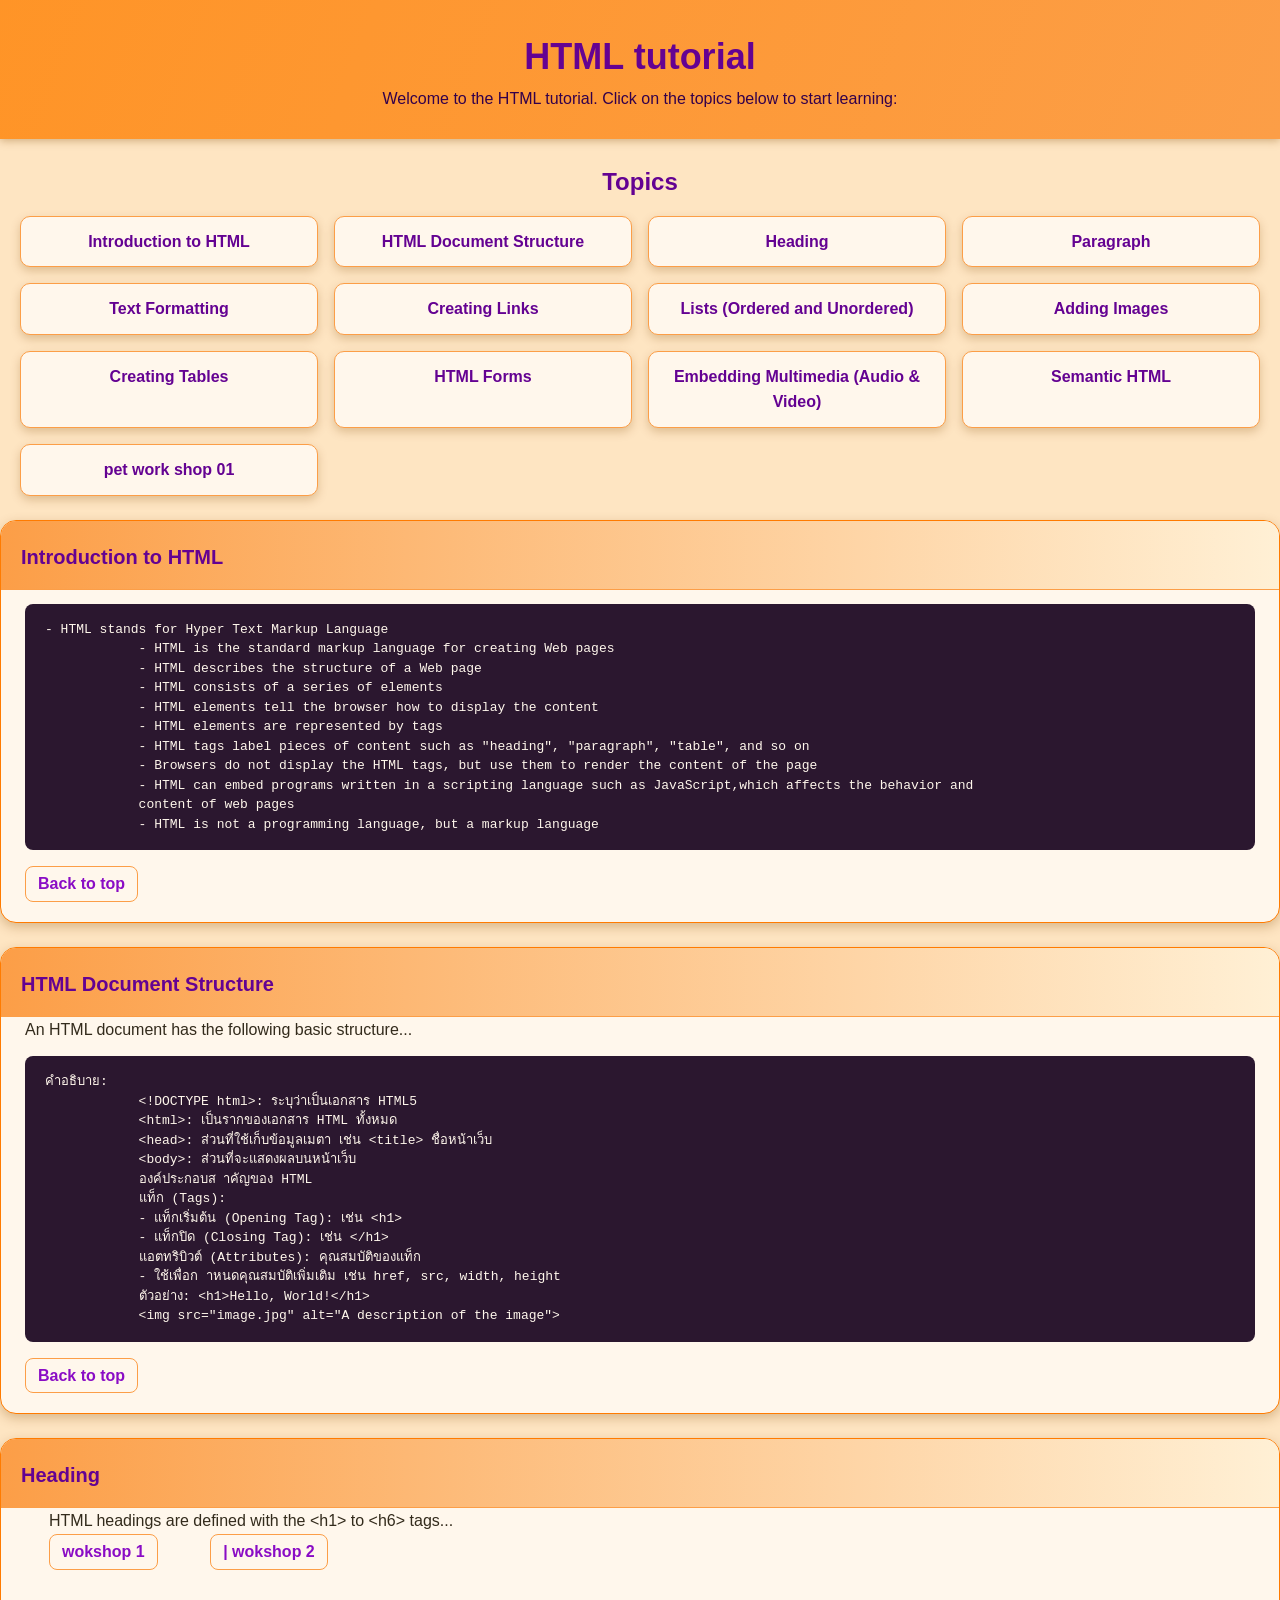
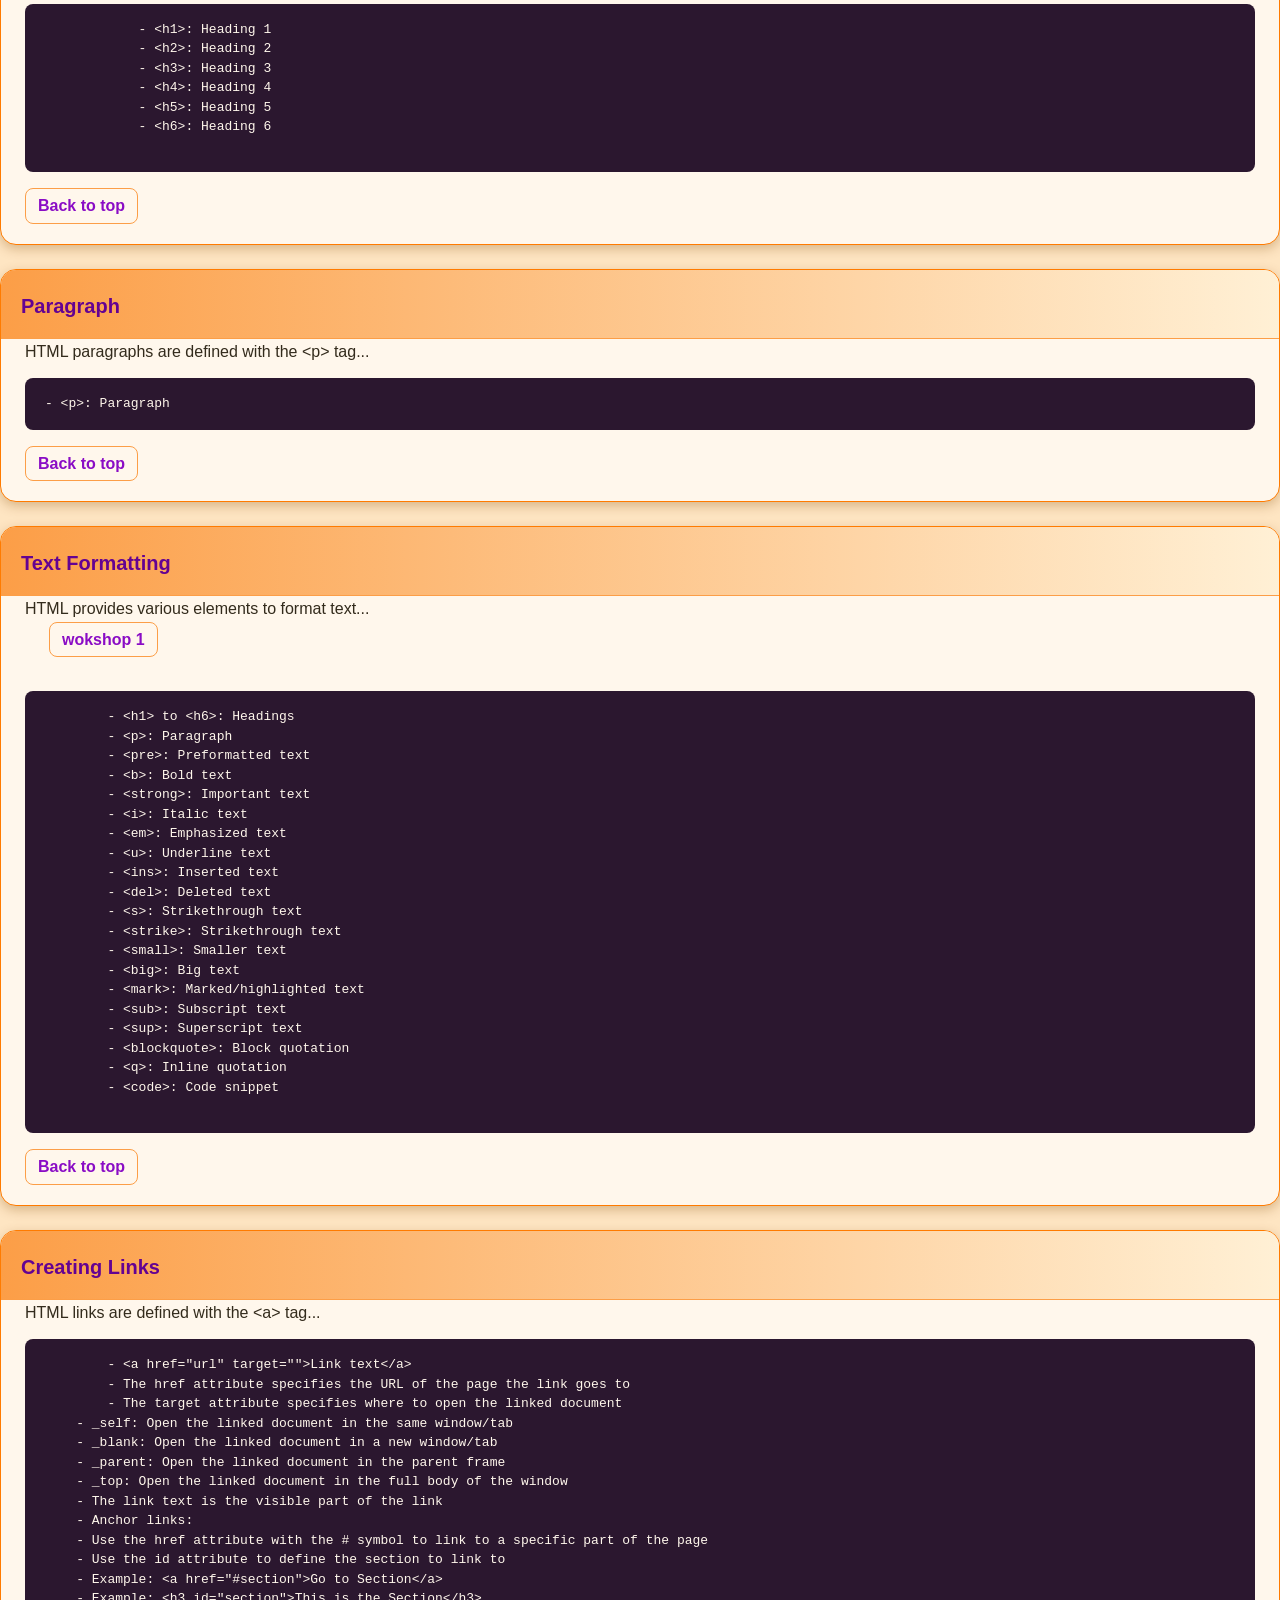
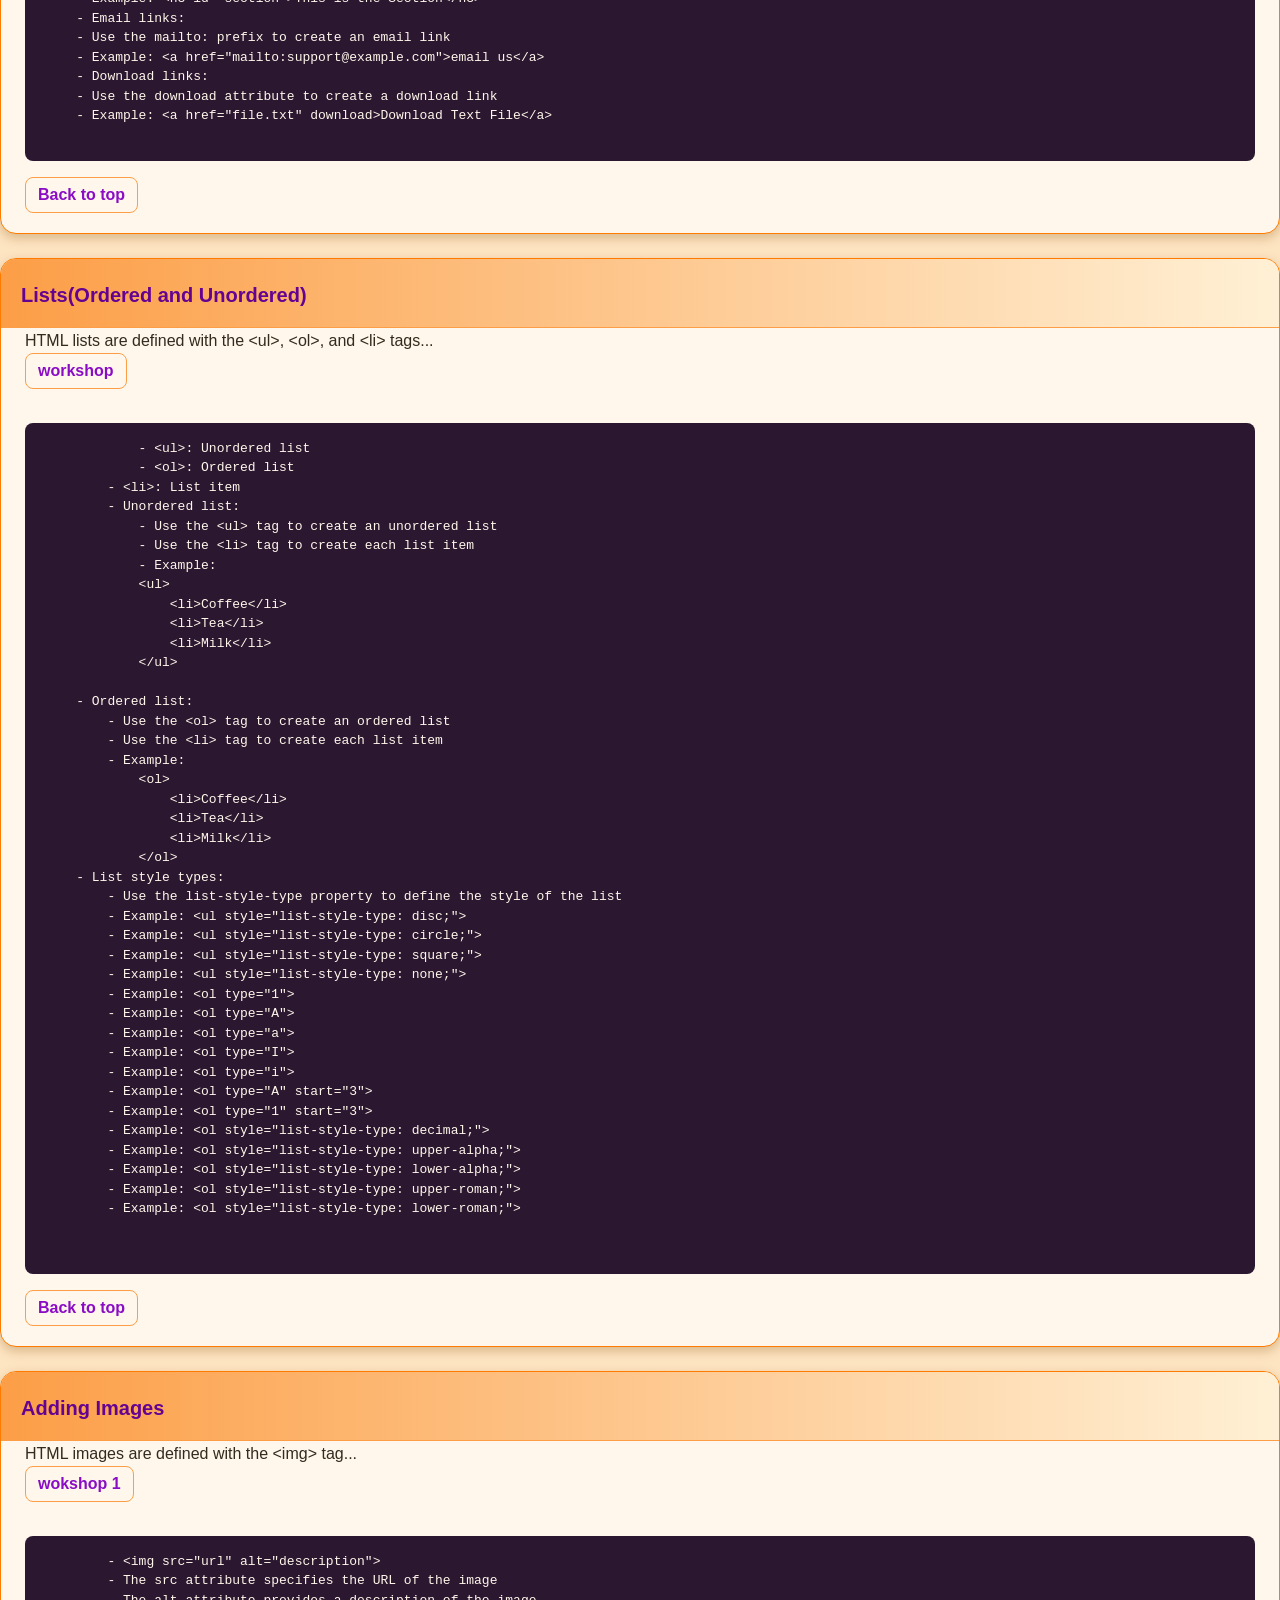
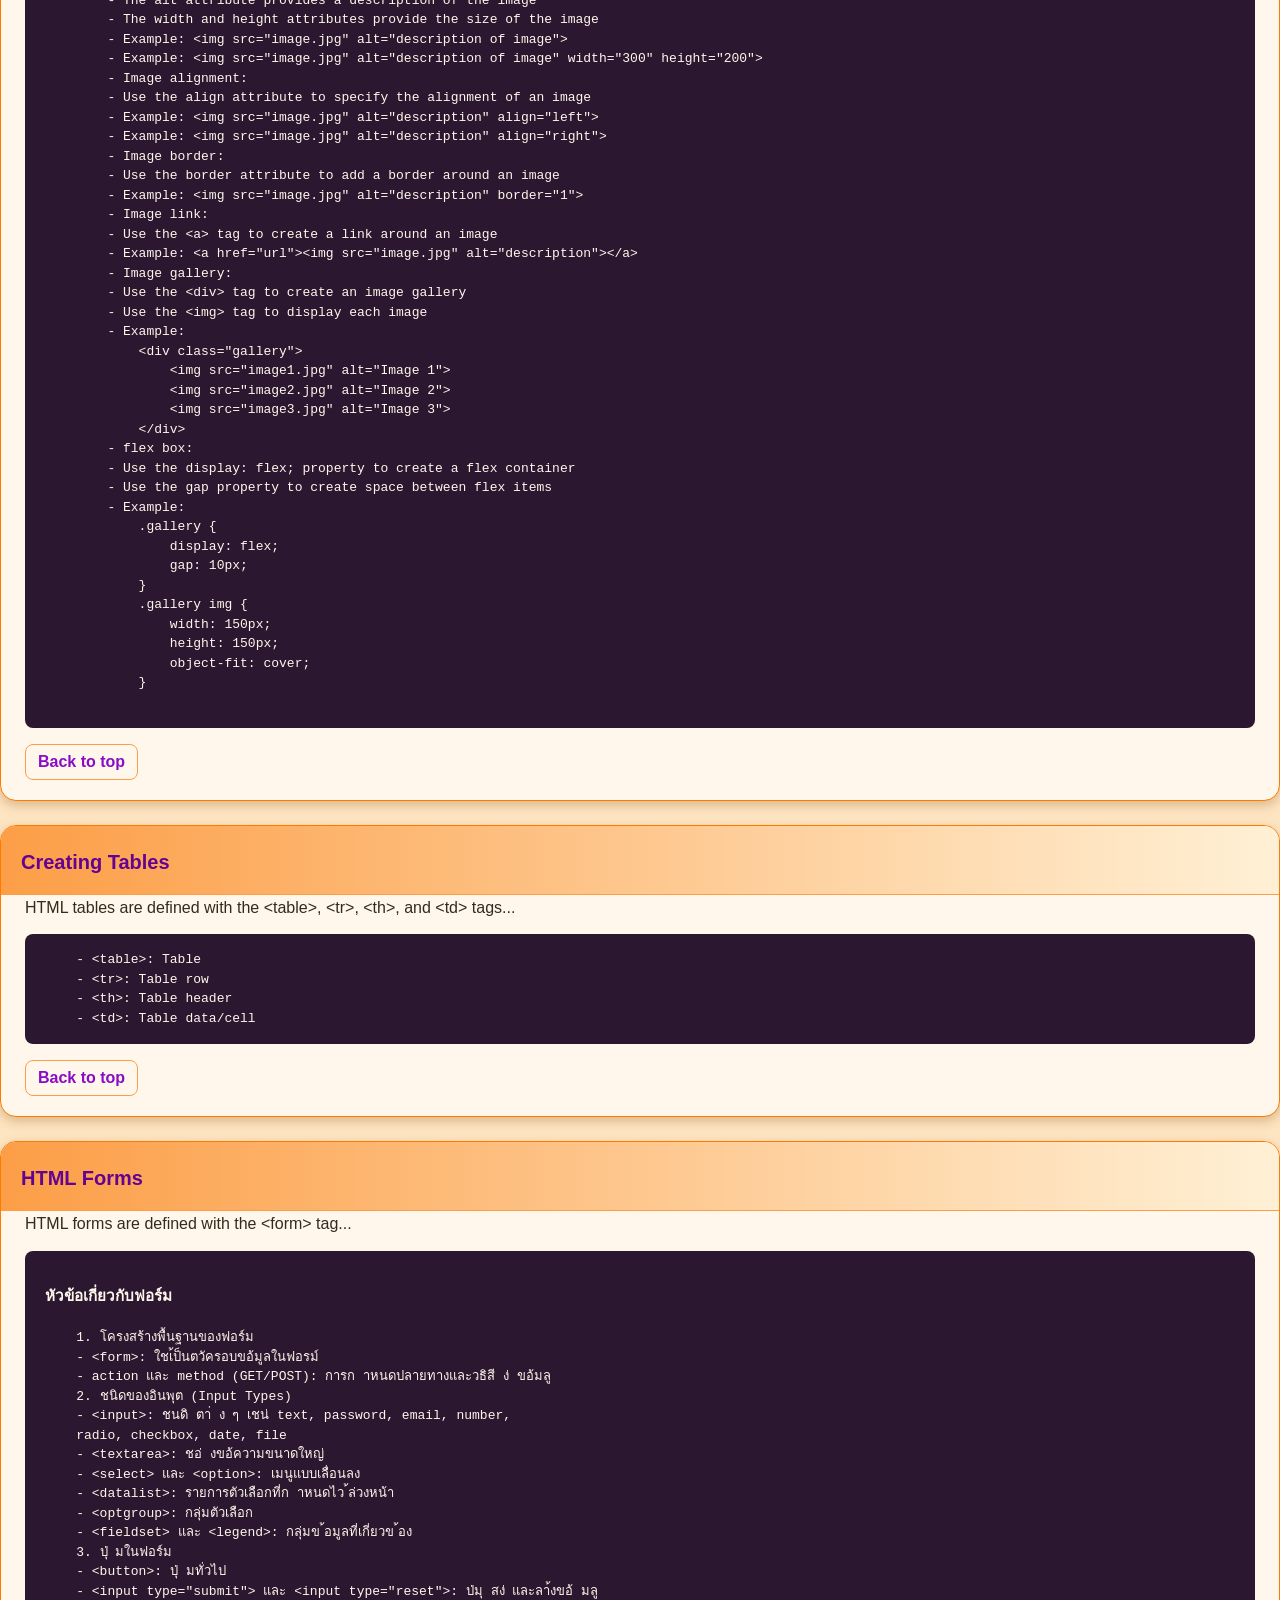
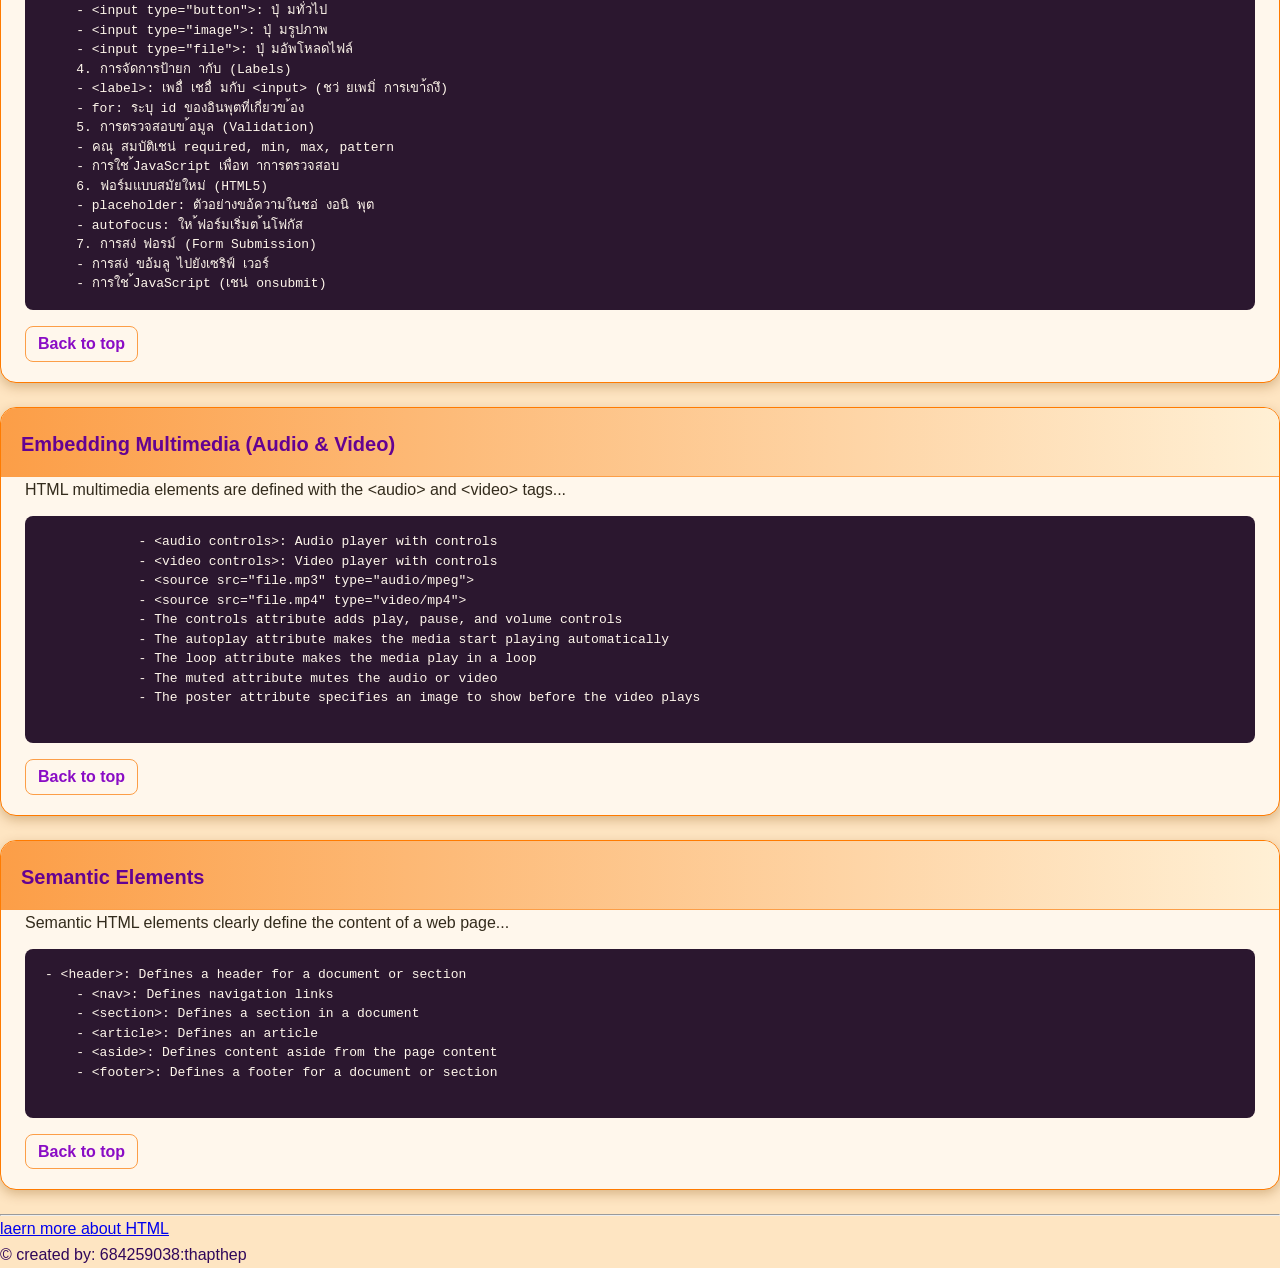
==== commit 9d68b37a: "finish yet" ====
--- a/index.html
+++ b/index.html
@@ -31,6 +31,7 @@
             <li><a href="#Forms">HTML Forms</a></li>
             <li><a href="#Multimedia">Embedding Multimedia (Audio & Video)</a></li>
             <li><a href="#Semantic">Semantic HTML</a></li>
+            <li><a href="pet01/index.html">pet work shop 01</a></li>
         </ul>
         
     </div>
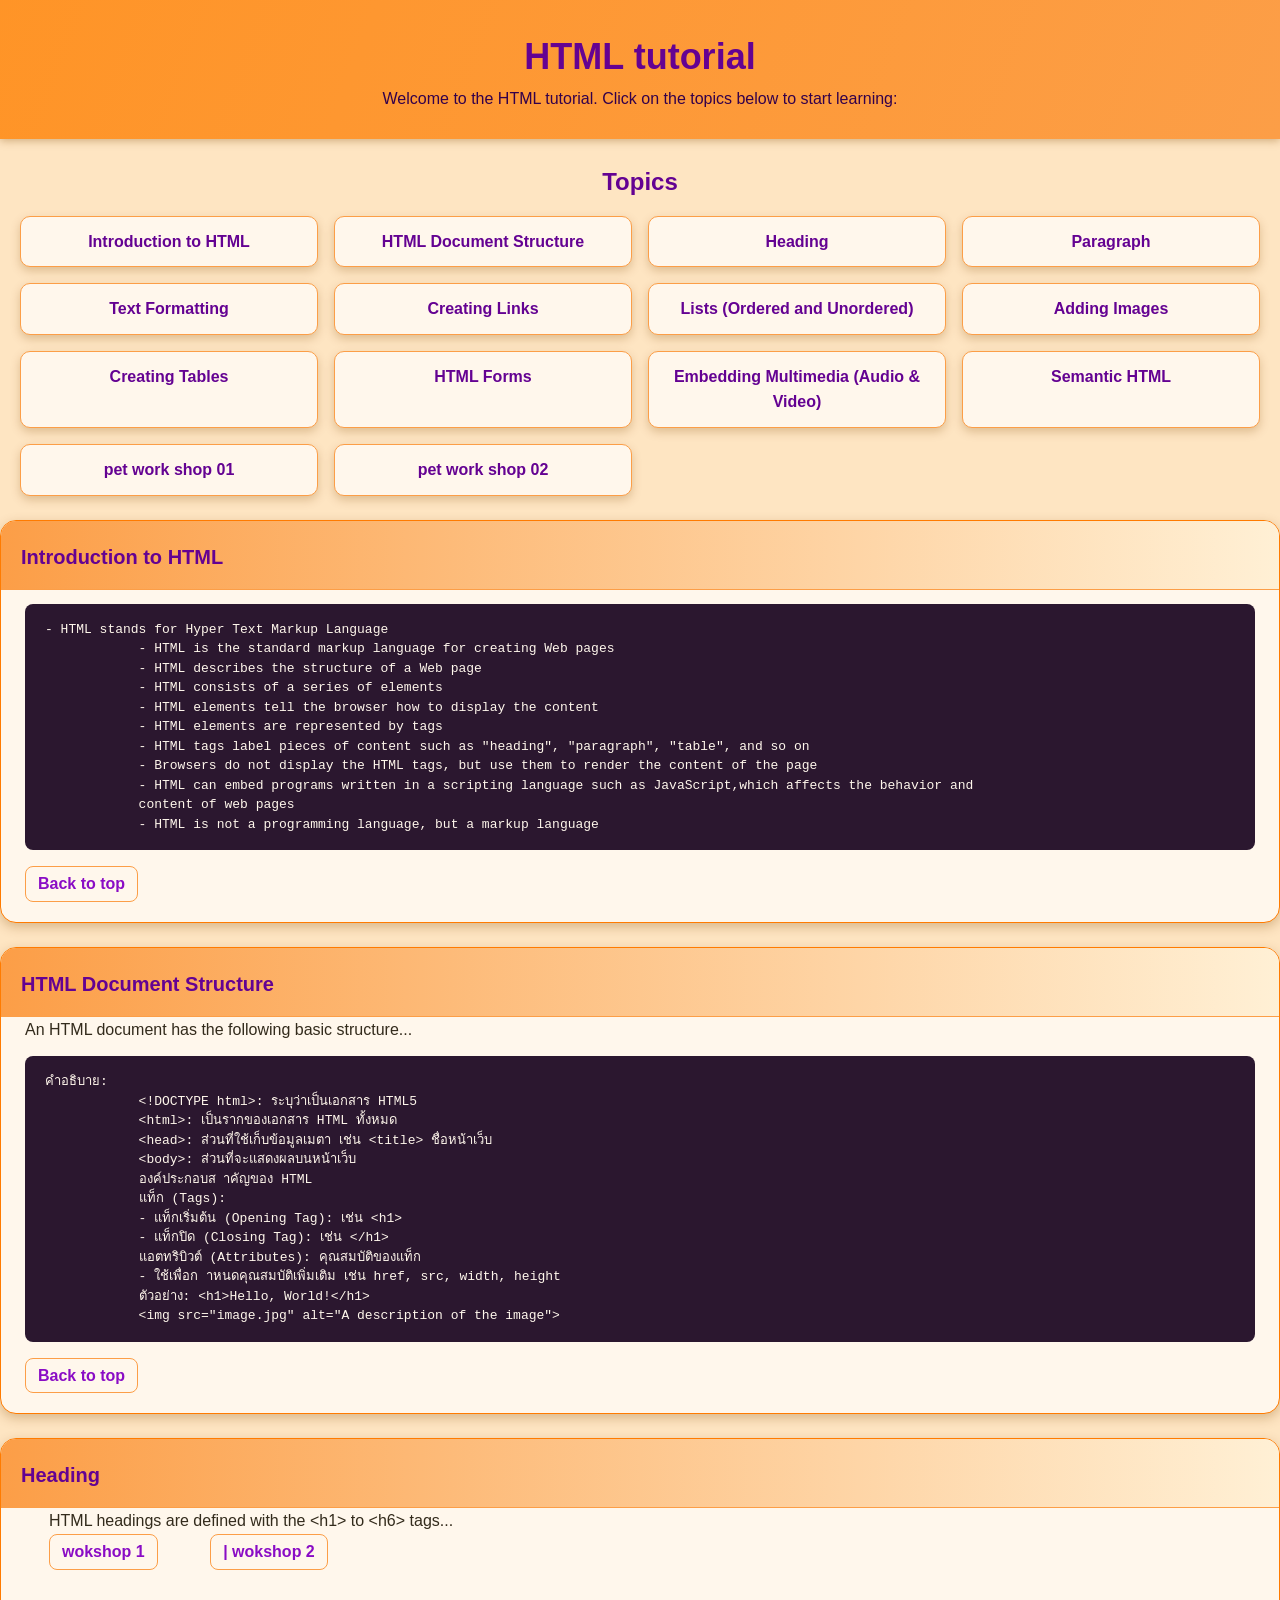
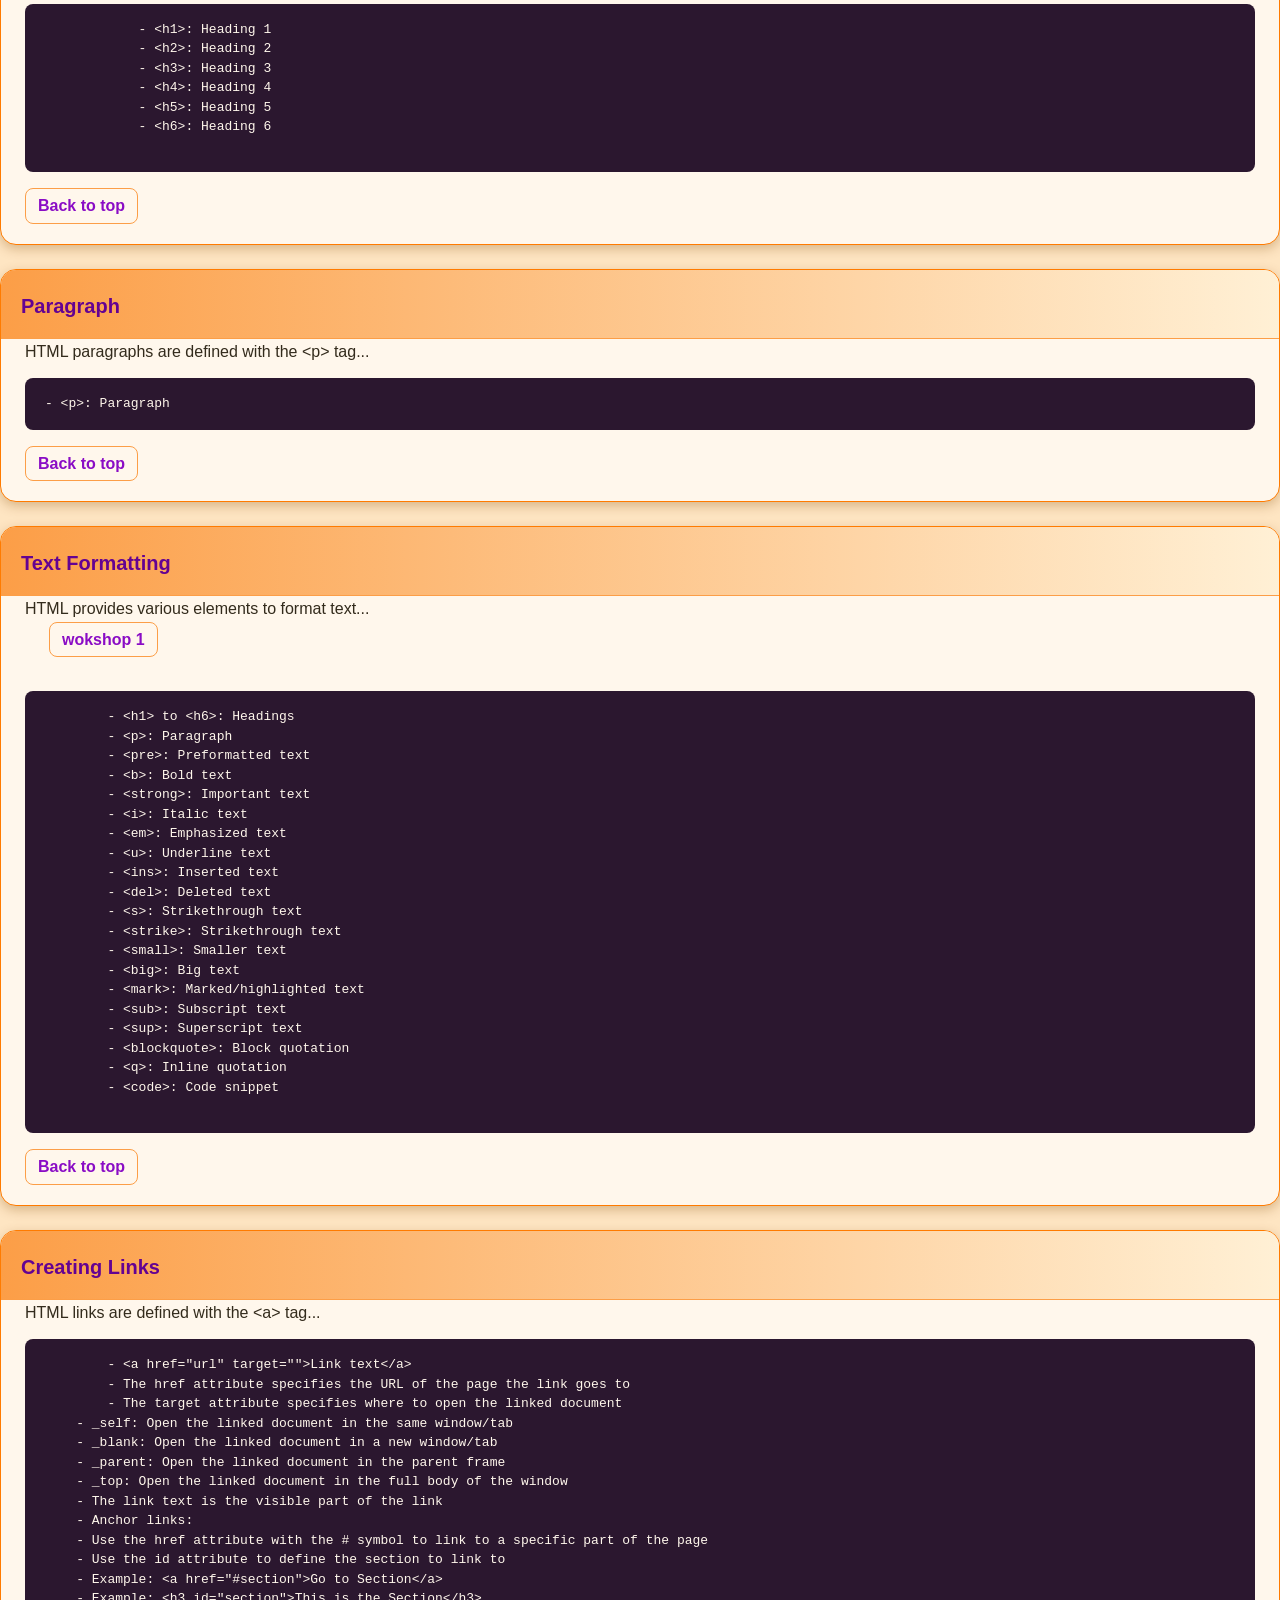
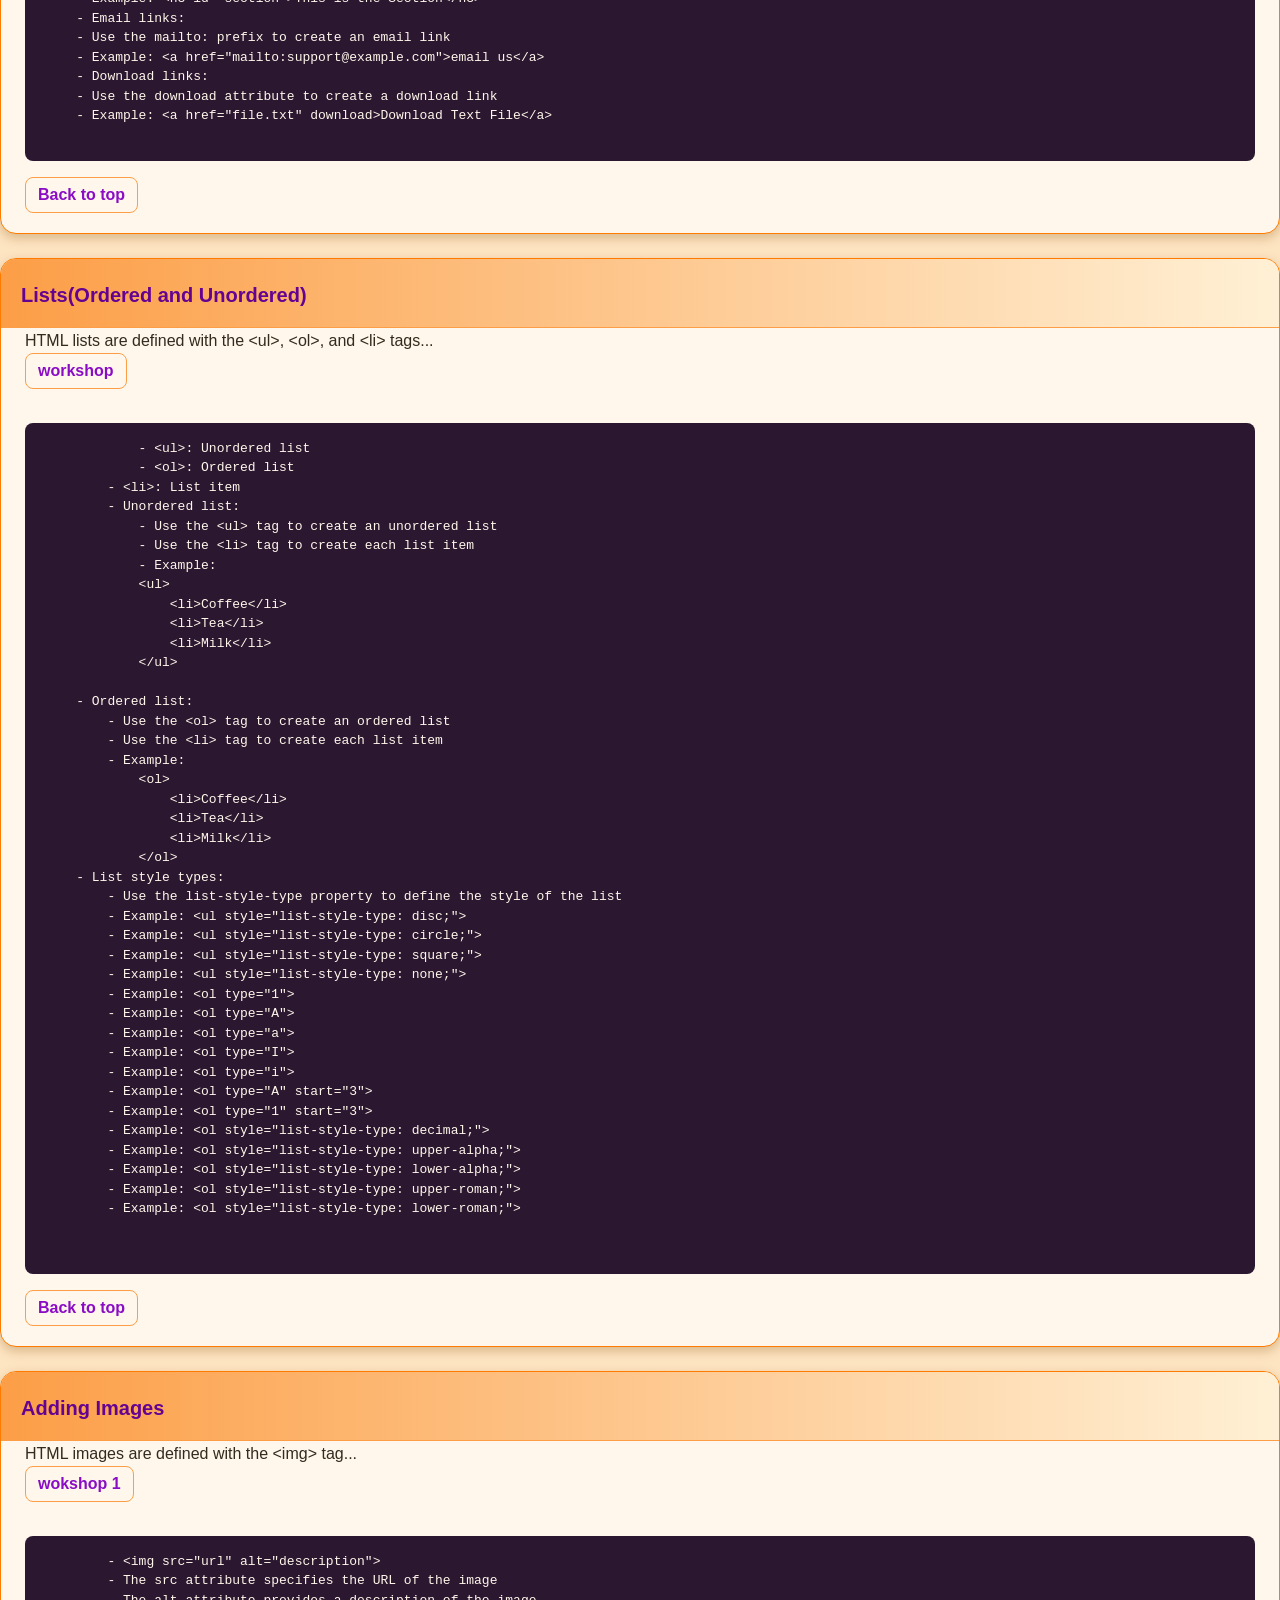
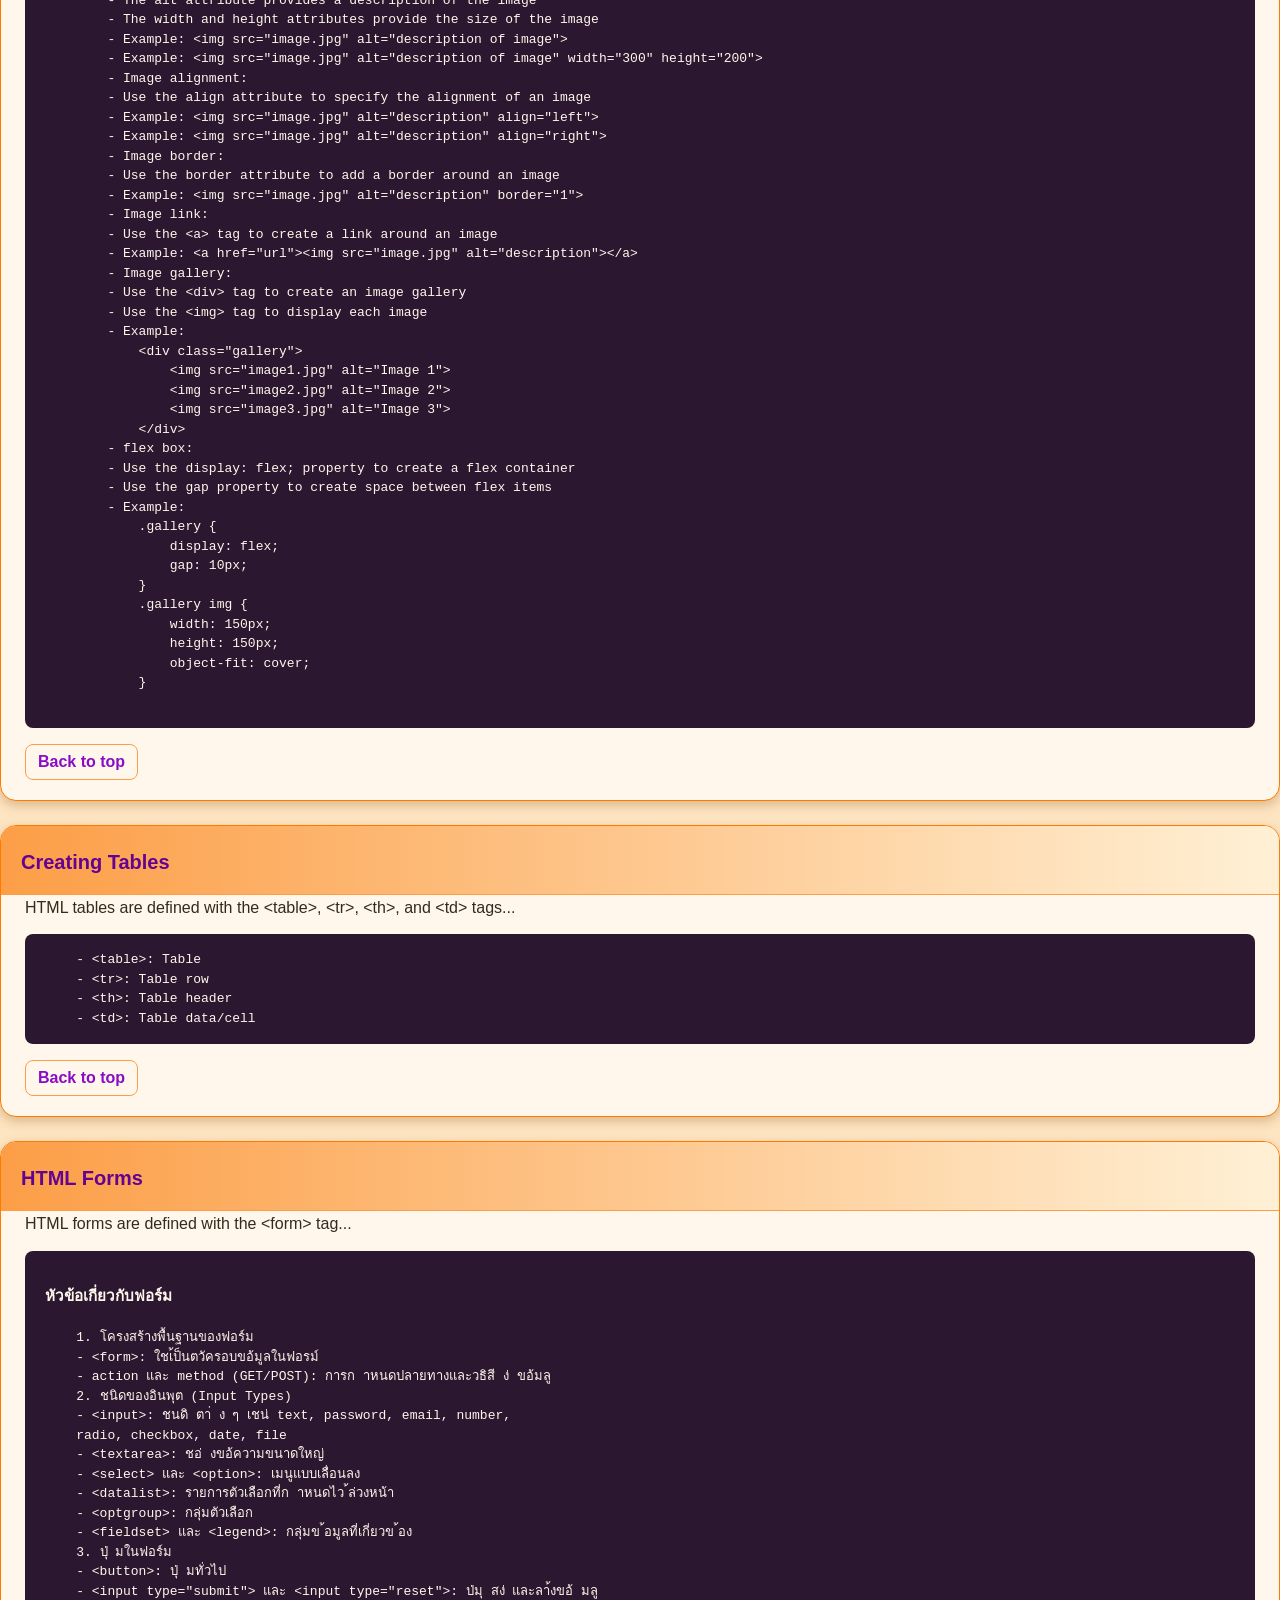
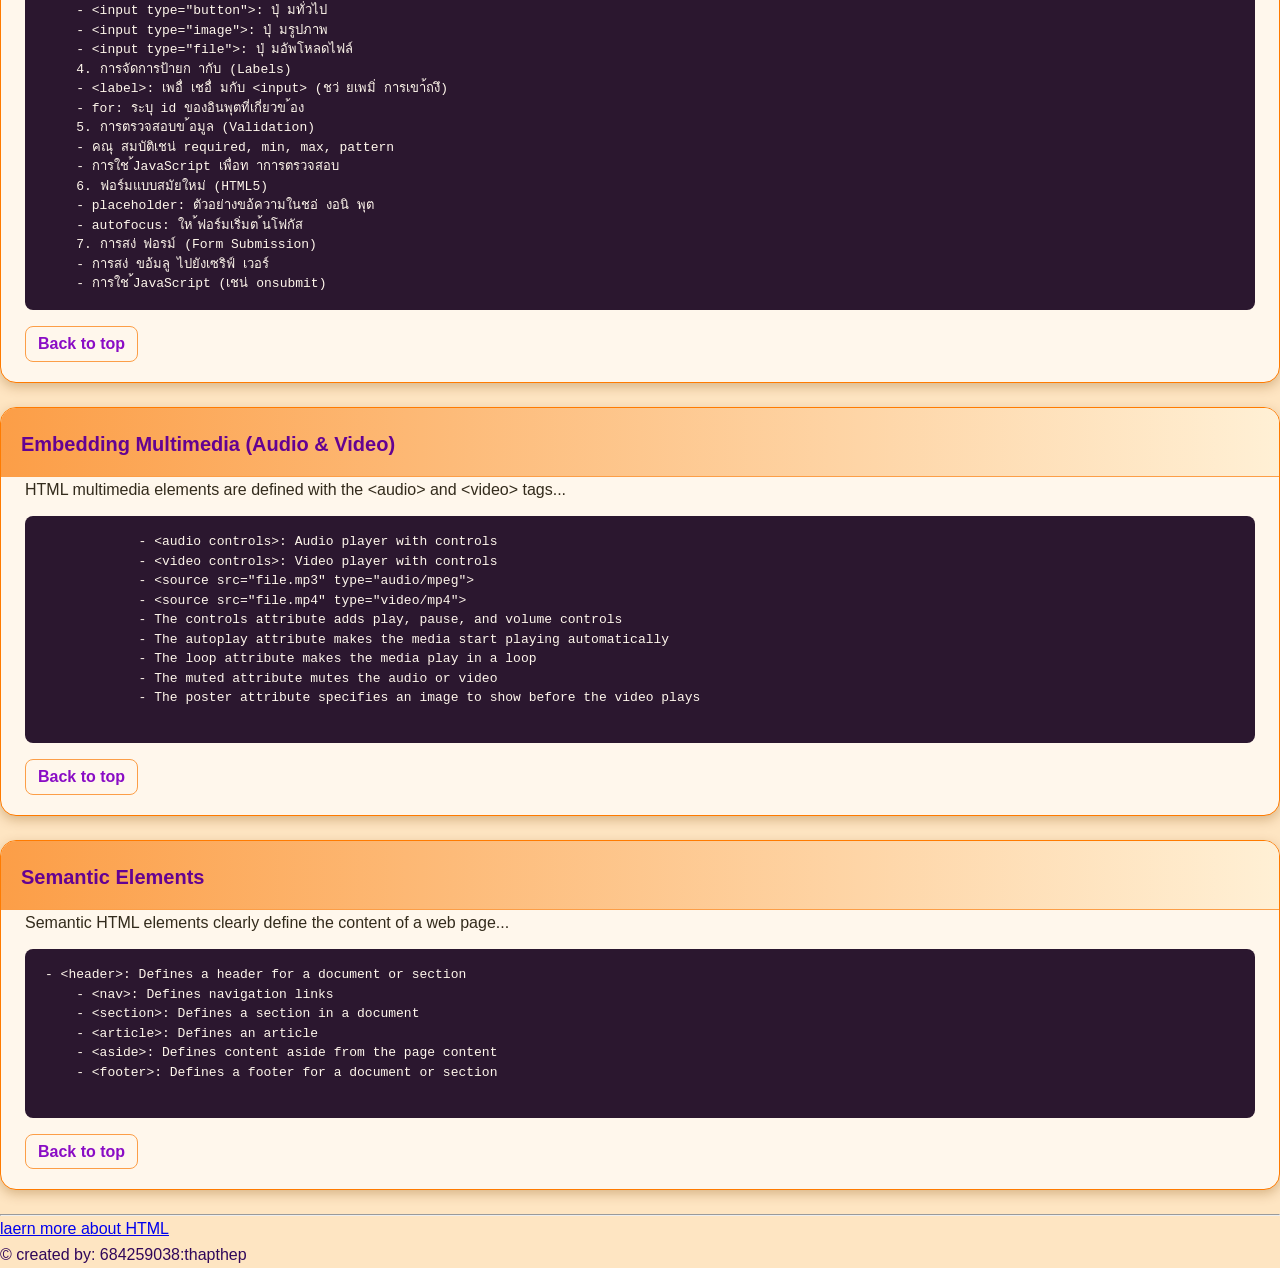
==== commit 85afcbce: "finish" ====
--- a/index.html
+++ b/index.html
@@ -32,6 +32,7 @@
             <li><a href="#Multimedia">Embedding Multimedia (Audio & Video)</a></li>
             <li><a href="#Semantic">Semantic HTML</a></li>
             <li><a href="pet01/index.html">pet work shop 01</a></li>
+            <li><a href="pets02/index.html">pet work shop 02</a></li>
         </ul>
         
     </div>
